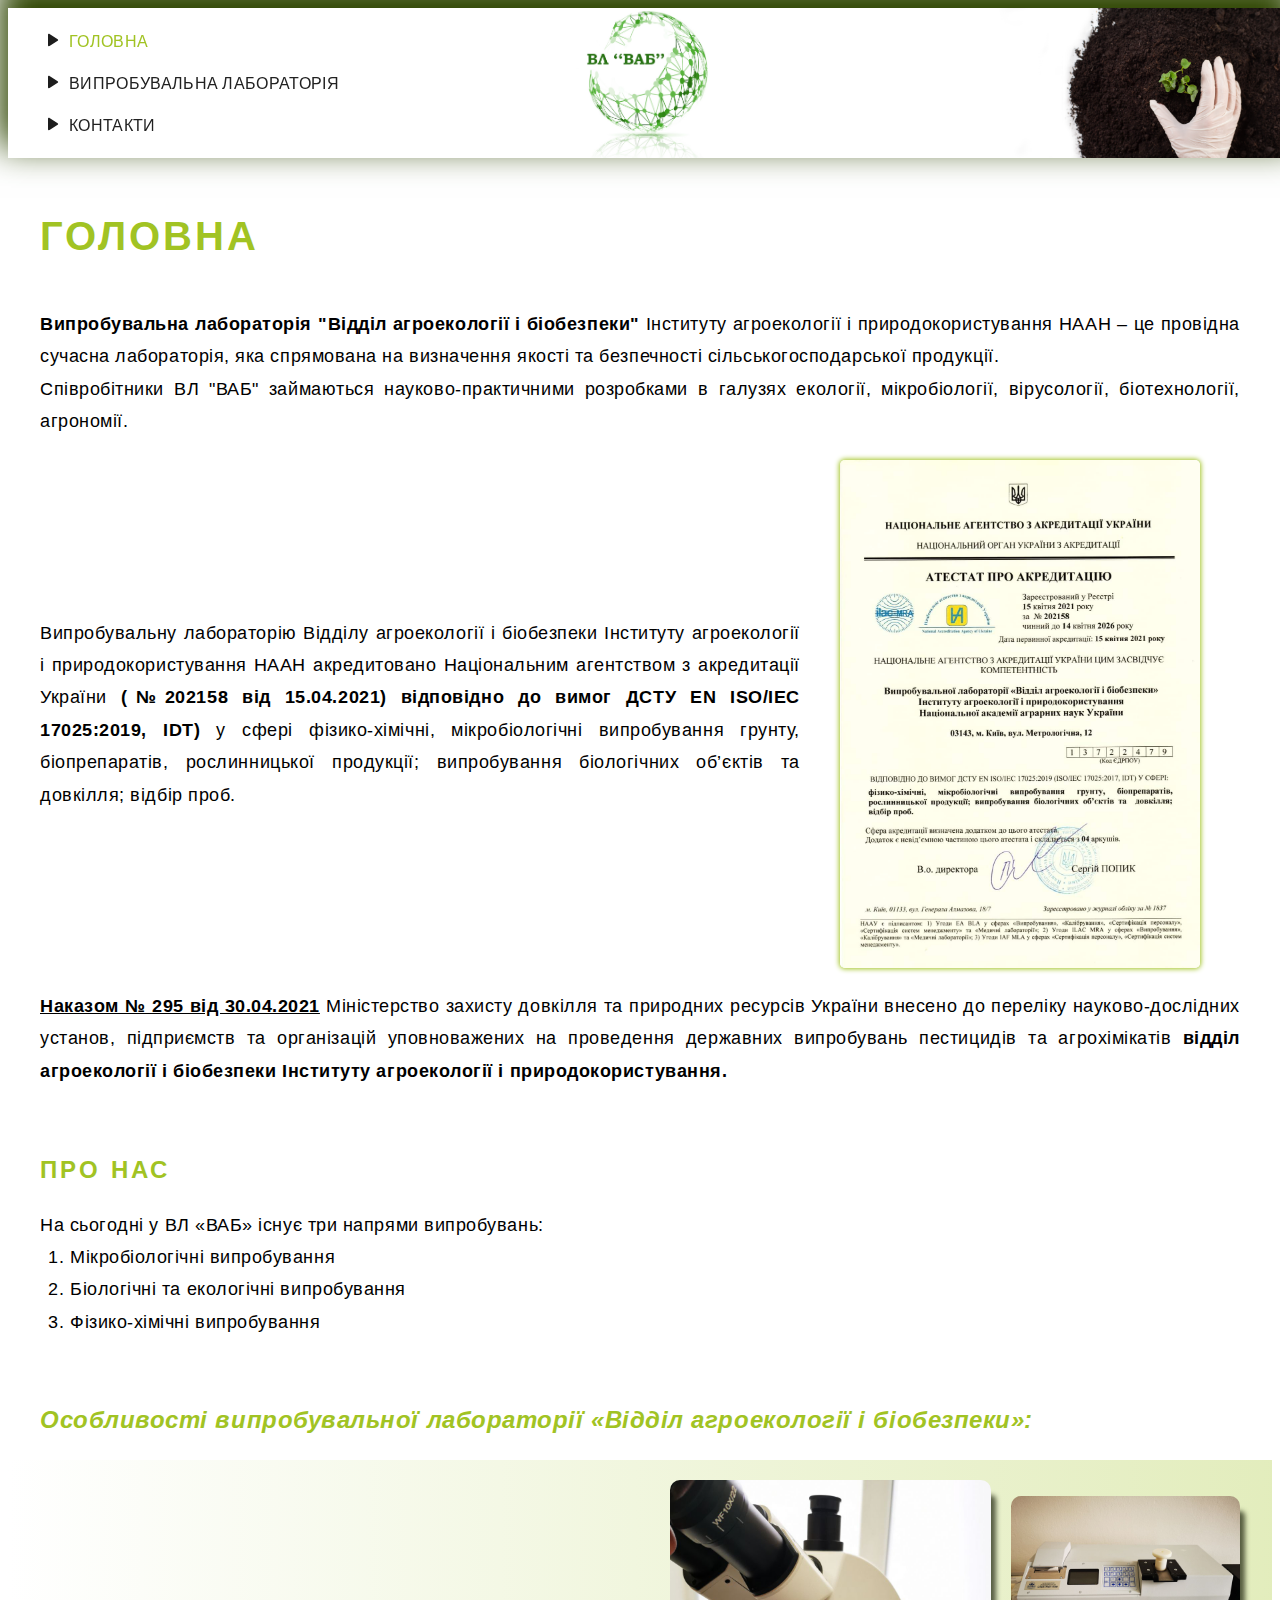
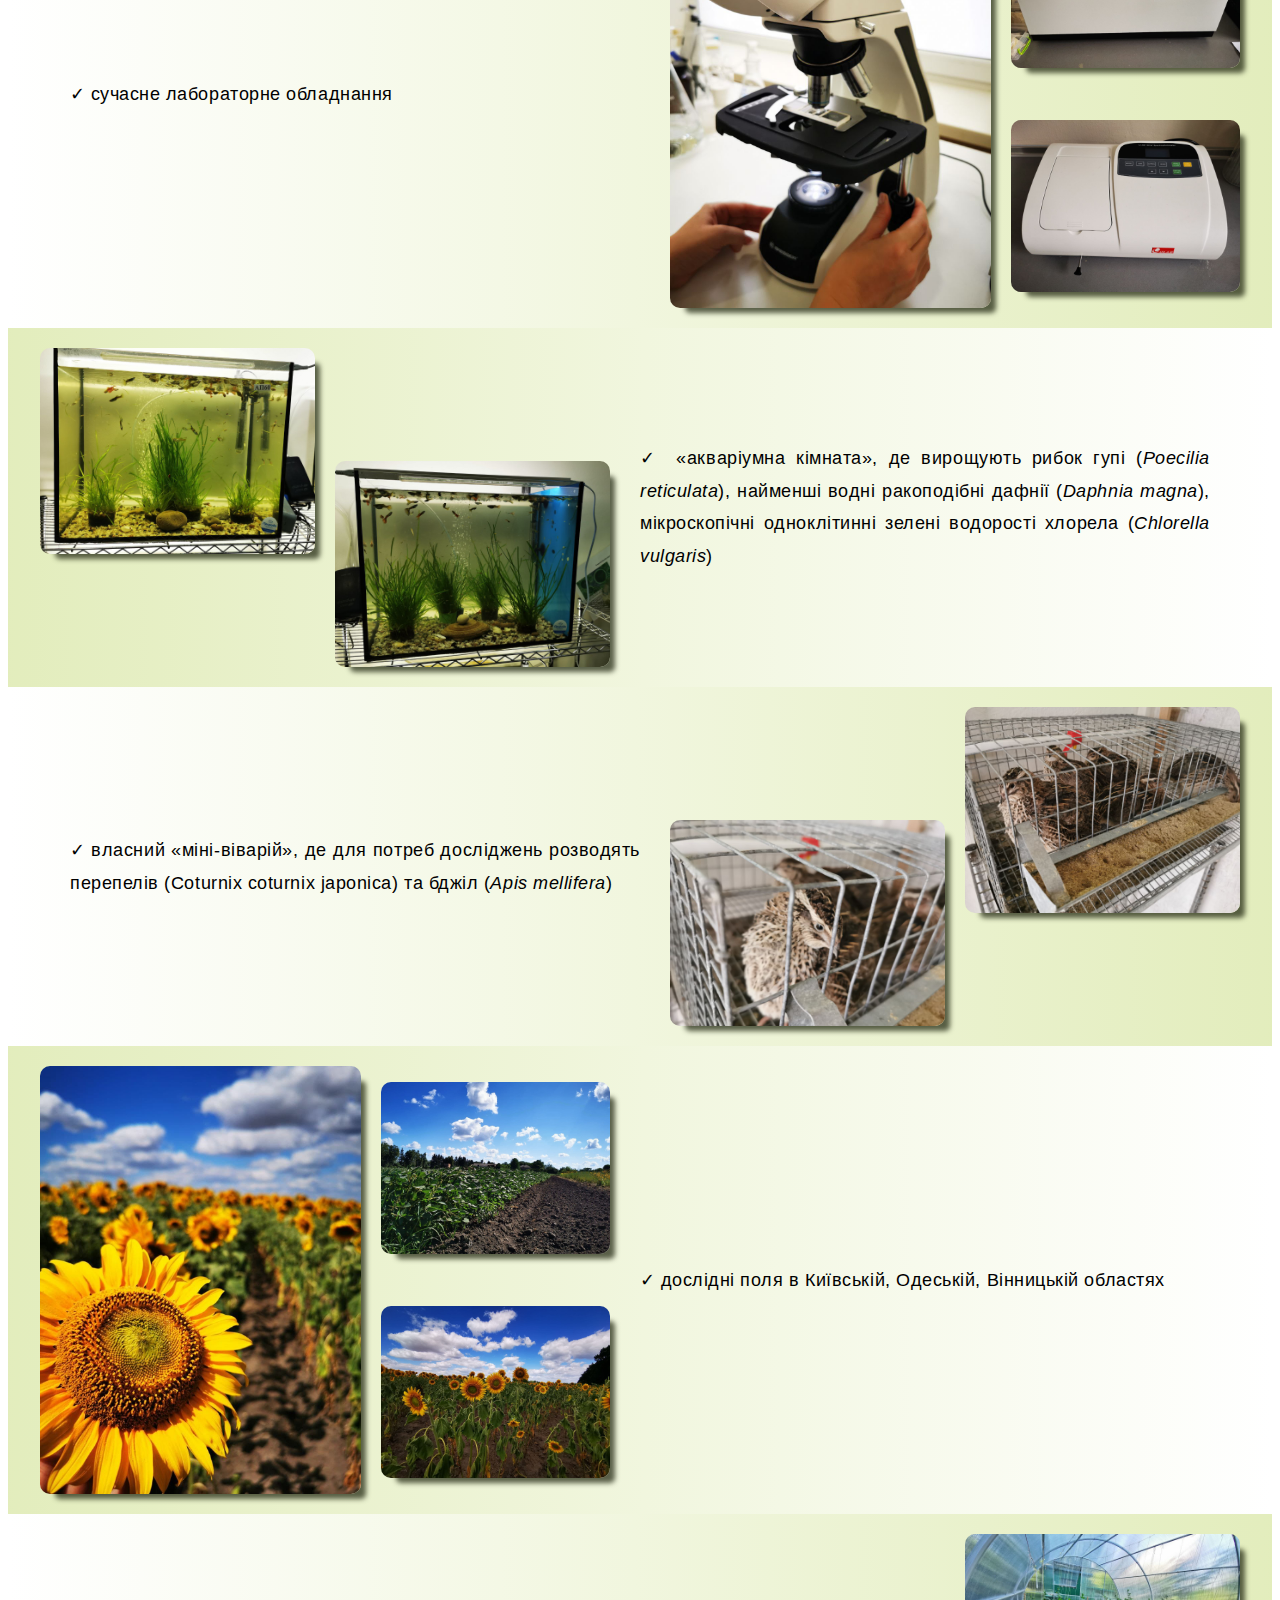
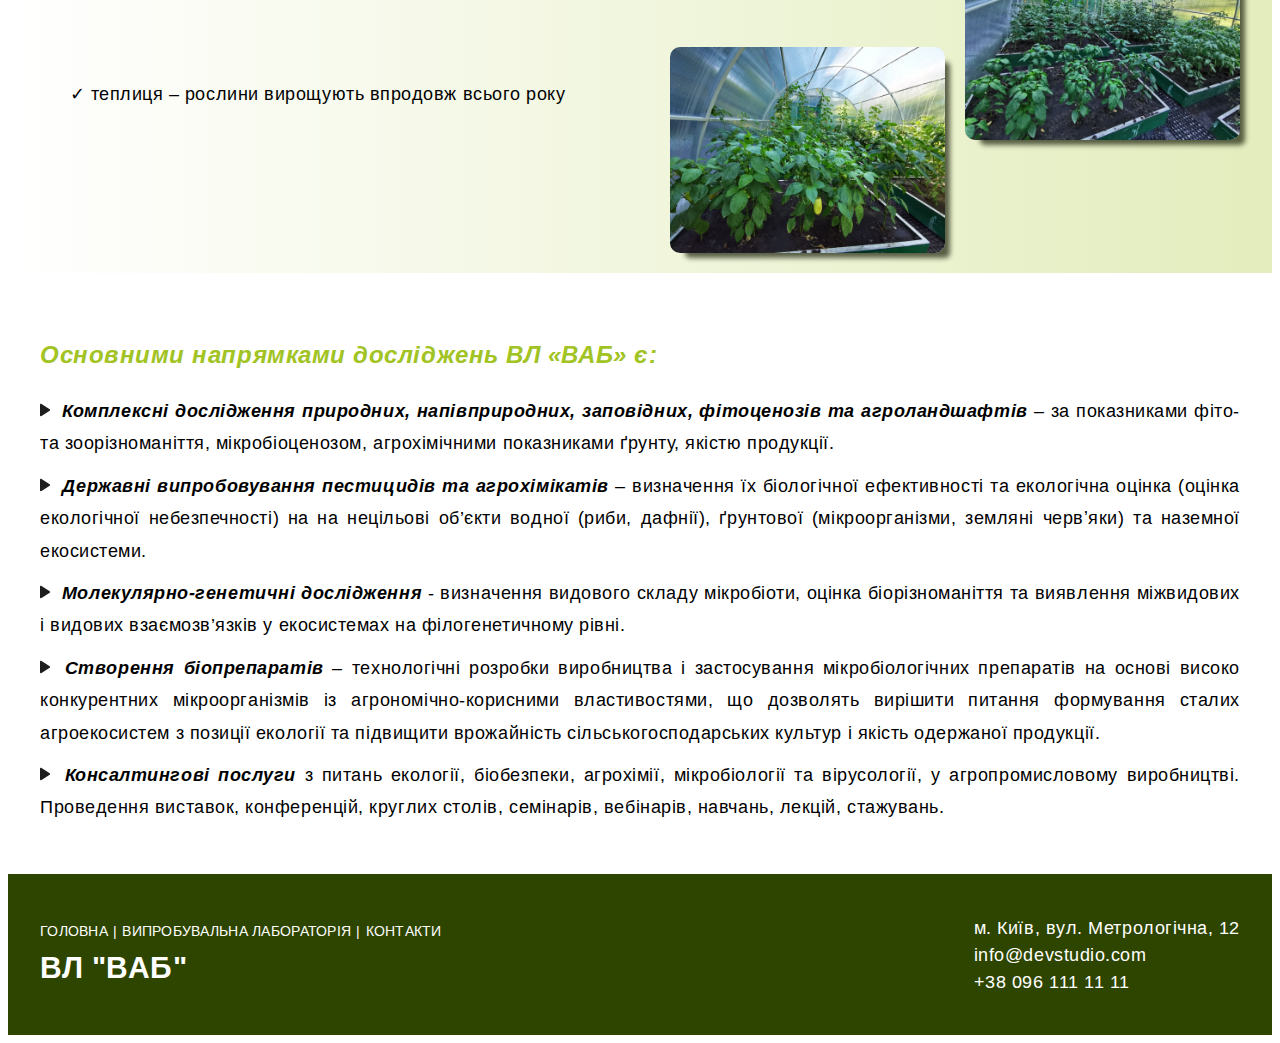
==== index.html @ c3509092 "fixed atestat" ====
<!DOCTYPE html>
<html lang="ua">
  <head>
    <meta charset="UTF-8" />
    <meta http-equiv="X-UA-Compatible" content="IE=edge" />
    <meta name="viewport" content="width=device-width, initial-scale=1.0" />
    <title>Відділ агроекології і біобезпеки</title>

    <link
      rel="stylesheet"
      href="https://cdnjs.cloudflare.com/ajax/libs/modern-normalize/1.0.0/modern-normalize.css"
      integrity="sha512-Zx6MlUMKSVJoQ+83OwhdILe8cSEsCzfqThJd7J/VA2UrK6Ctj85p+xzqfyuNXE5B1k25uUdmJ2OzItbBy9GHAQ=="
      crossorigin="anonymous"
    />
    <link rel="preconnect" href="https://fonts.gstatic.com" />
    <link
      href="https://fonts.googleapis.com/css2?family=Arimo:wght@400;700&display=swap"
      rel="stylesheet"
    />
    <link rel="stylesheet" href="./src/sass/main.css" />
  </head>

  <body>
    <header class="header header-bg-index">
      <button class="burger" type="button">
        <div class="burger__icon"></div>
      </button>
      <div class="mob-menu">
        <ul class="mob-menu__list">
          <li class="mob-menu__item">
            <a class="mob-menu__link mob-menu__link--active" href="./index.html"
              >Головна</a
            >
          </li>
          <li class="mob-menu__item">
            <a class="mob-menu__link" href="./src/lab.html"
              >Випробувальна лабораторія</a
            >
          </li>
          <li class="mob-menu__item">
            <a class="mob-menu__link" href="./src/contacts.html">Контакти</a>
          </li>
        </ul>
        <!-- <ul class="mob-menu__contacts">
            <li class="mob-menu__tel">
                <a href="tel:+380961111111">
                    +38 096 111 11 11
                </a>
            </li>
            <li class="mob-menu__mail">
                <a href="mailto:info@devstudio.com">
                    info@devstudio.com
                </a>
            </li>
        </ul> -->
      </div>
      <a class="logo" href="./index.html">
        <img
          src="./src/images/logo-9-2.jpg"
          alt="Відділ агроекології і біобезпеки"
        />
      </a>
      <nav>
        <ul class="menu">
          <li>
            <a class="menu__item menu__item--active" href="./index.html"
              >Головна</a
            >
          </li>
          <li>
            <a class="menu__item" href="./src/lab.html"
              >Випробувальна лабораторія</a
            >
          </li>
          <li>
            <a class="menu__item" href="./src/contacts.html">Контакти</a>
          </li>
        </ul>
      </nav>
    </header>

    <main>
      <section class="section">
        <div class="container">
          <h1 class="section__title">Головна</h1>
          <br />
          <br />
          <p class="about__text">
            <b>Випробувальна лабораторія "Відділ агроекології і біобезпеки"</b> Інституту агроекології і природокористування НААН – це провідна сучасна лабораторія, яка спрямована на визначення якості та безпечності сільськогосподарської продукції.
            <br />
            Співробітники ВЛ "ВАБ" займаються науково-практичними розробками в
            галузях екології, мікробіології, вірусології, біотехнології,
            агрономії.
          </p>
          <br />
          <div class="atestat__content">
            <p class="about__text">
              Випробувальну лабораторію Відділу агроекології і біобезпеки
              Інституту агроекології і природокористування НААН акредитовано
              Національним агентством з акредитації України
              <b
                >(№202158 від 15.04.2021) відповідно до вимог ДСТУ EN ISO/IEC
                17025:2019, IDT)</b
              >
              у сфері фізико-хімічні, мікробіологічні випробування грунту,
              біопрепаратів, рослинницької продукції; випробування біологічних
              об’єктів та довкілля; відбір проб.
            </p>
            <br />
            <img
              class="atestat lightbox__min-image"
              src="./src/images/atestat.jpg"
              alt="Атестат про акредитацію"
              data-source="./src/images/atestat.jpg"
            />
          </div>
          <div class="lightbox">
            <div class="lightbox__overlay"></div>

            <div class="lightbox__content">
              <img class="lightbox__image" src="" alt="" />
            </div>

            <button
              type="button"
              class="lightbox__button"
              data-action="close-lightbox"
            ></button>
          </div>
          <br />
          <p class="about__text">
            <a class="nakaz" href="https://mepr.gov.ua/files/docs/nakazy/2021/295%20%D0%BD.pdf" target="_blank"><b>Наказом № 295 від 30.04.2021</b></a> Міністерство захисту довкілля та
            природних ресурсів України внесено до переліку науково-дослідних
            установ, підприємств та організацій уповноважених на проведення
            державних випробувань пестицидів та агрохімікатів
            <b
              >відділ агроекології і біобезпеки Інституту агроекології і
              природокористування.</b
            >
          </p>
          <br />
          <br />
          <br />
          <h2 class="section__subtitle">Про нас</h2>
          <br />
          <ol class="about__text">
            На сьогодні у ВЛ «ВАБ» існує три напрями випробувань:
            <li class="about__text__item">Мікробіологічні випробування</li>
            <li class="about__text__item">
              Біологічні та екологічні випробування
            </li>
            <li class="about__text__item">Фізико-хімічні випробування</li>
          </ol>
          <br />
          <p class="about__text"></p>
        </div>

        <div class="container">
          <br />
          <br />
          <i class="what-we-have__title"
          >Особливості випробувальної лабораторії «Відділ агроекології і
          біобезпеки»:</i
          >
          <br />
          <br />
        </div>
        <ul class="what-we-have__list about__text">
          <li class="what-we-have__item">
            <div class="container">
              <p>сучасне лабораторне обладнання</p>
              <ul class="grid-gallery">
                <li class="grid-gallery__item vertical">
                  <img
                    class="grid-gallery__image"
                    src="./src/images/photos/modern_equipment/1.jpg"
                    alt="Сучасне обладнання"
                  />
                </li>
                <li class="grid-gallery__item gorizontal1">
                  <img
                    class="grid-gallery__image"
                    src="./src/images/photos/modern_equipment/2.jpg"
                    alt="Сучасне обладнання"
                  />
                </li>
                <li class="grid-gallery__item gorizontal2">
                  <img
                    class="grid-gallery__image"
                    src="./src/images/photos/modern_equipment/3.jpg"
                    alt="Сучасне обладнання"
                  />
                </li>
              </ul>
            </div>
          </li>
          <li class="what-we-have__item">
            <div class="container">
              <ul class="grid-gallery two-photos">
                <li class="grid-gallery__item gorizontal1">
                  <img
                    class="grid-gallery__image"
                    src="./src/images/photos/aquarium/1.jpg"
                    alt="Акваріум"
                  />
                </li>
                <li class="grid-gallery__item gorizontal2">
                  <img
                    class="grid-gallery__image"
                    src="./src/images/photos/aquarium/2.jpg"
                    alt="Акваріум"
                  />
                </li>
              </ul>
              <p>
                «акваріумна кімната», де вирощують рибок гупі
                (<i>Poecilia reticulata</i>), найменші водні ракоподібні дафнії
                (<i>Daphnia magna</i>), мікроскопічні одноклітинні зелені
                водорості хлорела (<i>Chlorella vulgaris</i>)
              </p>
            </div>
          </li>
          <li class="what-we-have__item">
            <div class="container">
              <p>власний «міні-віварій», де для потреб досліджень розводять перепелів (</i>Coturnix coturnix japonica</i>) та бджіл (<i>Apis mellifera</i>)</p>
              <ul class="grid-gallery two-photos--right">
                <li class="grid-gallery__item gorizontal1">
                  <img
                    class="grid-gallery__image"
                    src="./src/images/photos/vivarium/1.jpg"
                    alt="Віварій"
                  />
                </li>
                <li class="grid-gallery__item gorizontal2">
                  <img
                    class="grid-gallery__image"
                    src="./src/images/photos/vivarium/2.jpg"
                    alt="Віварій"
                  />
                </li>
              </ul>
            </div>
          </li>
          <li class="what-we-have__item">
            <div class="container">
              <ul class="grid-gallery">
                <li class="grid-gallery__item vertical">
                  <img
                    class="grid-gallery__image"
                    src="./src/images/photos/fields/3.jpg"
                    alt="Дослідні поля"
                  />
                </li>
                <li class="grid-gallery__item gorizontal1">
                  <img
                    class="grid-gallery__image"
                    src="./src/images/photos/fields/1.jpg"
                    alt="Дослідні поля"
                  />
                </li>
                <li class="grid-gallery__item gorizontal2">
                  <img
                    class="grid-gallery__image"
                    src="./src/images/photos/fields/2.jpg"
                    alt="Дослідні поля"
                  />
                </li>
              </ul>
              <p>дослідні поля в Київській, Одеській, Вінницькій областях</p>
            </div>
          </li>
          <li class="what-we-have__item">
            <div class="container">
              <p>теплиця – рослини вирощують впродовж всього року</p>
              <ul class="grid-gallery two-photos--right">
                <li class="grid-gallery__item gorizontal1">
                  <img
                    class="grid-gallery__image"
                    src="./src/images/photos/greenhouse/1.jpg"
                    alt="Теплиця"
                  />
                </li>
                <li class="grid-gallery__item gorizontal2">
                  <img
                    class="grid-gallery__image"
                    src="./src/images/photos/greenhouse/2.jpg"
                    alt="Теплиця"
                  />
                </li>
              </ul>
            </div>
          </li>
        </ul>
        <!-- </p> -->
        <br />
        <div class="container">
          <br />
          <br />
          <i class="what-we-have__title">Основними напрямками досліджень ВЛ «ВАБ» є:</i>
          <br />
          <br />
          <ul class="about__text">
            <li class="research__item">
              <b
                ><i
                  >Комплексні дослідження природних, напівприродних, заповідних,
                  фітоценозів та агроландшафтів</i
                ></b
              >
              – за показниками фіто- та зоорізноманіття, мікробіоценозом,
              агрохімічними показниками ґрунту, якістю продукції.
            </li>
            <li class="research__item">
              <b><i>Державні випробовування пестицидів та агрохімікатів</i></b>
              – визначення їх біологічної ефективності та екологічна оцінка
              (оцінка екологічної небезпечності) на на нецільові об’єкти водної
              (риби, дафнії), ґрунтової (мікроорганізми, земляні червʼяки) та
              наземної екосистеми.
            </li>
            <li class="research__item">
              <b><i>Молекулярно-генетичні дослідження</i></b> - визначення
              видового складу мікробіоти, оцінка біорізноманіття та виявлення
              міжвидових і видових взаємозв’язків у екосистемах на
              філогенетичному рівні.
            </li>
            <li class="research__item">
              <b><i>Створення біопрепаратів</i></b> – технологічні розробки
              виробництва і застосування мікробіологічних препаратів на основі
              високо конкурентних мікроорганізмів із агрономічно-корисними
              властивостями, що дозволять вирішити питання формування сталих
              агроекосистем з позиції екології та підвищити врожайність
              сільськогосподарських культур і якість одержаної продукції.
            </li>
            <li class="research__item">
              <b><i>Консалтингові послуги</i></b> з питань екології, біобезпеки,
              агрохімії, мікробіології та вірусології, у агропромисловому
              виробництві. Проведення виставок, конференцій, круглих столів,
              семінарів, вебінарів, навчань, лекцій, стажувань.
            </li>
          </ul>
        </div>
        <!-- </div> -->
      </section>
    </main>

    <footer class="footer">
      <div class="container">
        <div>
          <ul class="footer__menu">
            <li class="footer__menu__item">
              <a href="./index.html">Головна</a>
            </li>
            <li class="footer__menu__item">|</li>
            <li class="footer__menu__item">
              <a href="./src/lab.html">Випробувальна лабораторія</a>
            </li>
            <li class="footer__menu__item">|</li>
            <li class="footer__menu__item">
              <a href="./src/contacts.html">Контакти</a>
            </li>
          </ul>
          <!-- <a class="logo" href="./index.html">
            <img src="№" alt="Відділ агроекології і біобезпеки" />
          </a> -->
          <p class="footer__text">ВЛ "ВАБ"</p>
        </div>
        <address class="footer__contacts">
          <ul>
            <li>
              <p class="footer__contacts__address">
                м. Київ, вул. Метрологічна, 12
              </p>
            </li>
            <li>
              <a class="footer__contacts__link" href="mailto:info@devstudio.com"
                >info@devstudio.com</a
              >
            </li>
            <li>
              <a class="footer__contacts__link" href="tel:+380961111111"
                >+38 096 111 11 11</a
              >
            </li>
          </ul>
        </address>
      </div>
    </footer>

    <script src="./src/js/header-animation.js" type="module"></script>
    <script src="./src/js/atestat.js" type="module"></script>
    <script src="./src/js/mob-menu.js" type="module"></script>
  </body>
</html>
---- src/sass/main.css ----
@charset "UTF-8";
:root {
  --main-color: #212121;
  --light-green-color: #a1c323;
  --medium-green-color: #466900;
  --dark-green-color: #2e4500;
  --animation: 250ms cubic-bezier(0.4, 0, 0.2, 1);
}

html {
  scroll-behavior: smooth;
}

body {
  font-family: "Arimo", sans-serif;
  font-size: 14px;
  letter-spacing: 0.03em;
}

@media screen and (min-width: 768px) {
  body {
    font-size: 18px;
  }
}

a {
  text-decoration: none;
  /* убираем подчеркивание ссылок */
  color: currentColor;
}

ul {
  list-style-type: none;
  /* убираем маркеры */
}

ul,
ol {
  margin: 0;
  padding: 0;
}

h1,
h2,
h3,
h4,
h5,
h6,
p {
  margin: 0;
}

img {
  display: block;
  max-width: 100%;
  height: auto;
  -o-object-fit: contain;
     object-fit: contain;
}

.container {
  margin: 0 auto;
  padding-left: 15px;
  padding-right: 15px;
  max-width: 480px;
}

@media screen and (min-width: 768px) {
  .container {
    max-width: 768px;
  }
  .footer .container {
    display: -webkit-box;
    display: -ms-flexbox;
    display: flex;
  }
}

@media screen and (min-width: 1280px) {
  .container {
    max-width: 1200px;
  }
}

.section {
  padding-top: 110px;
  padding-bottom: 40px;
}

.section__title {
  font-size: 30px;
  font-weight: 700;
  line-height: 1.4;
  letter-spacing: 3px;
  text-transform: uppercase;
  color: var(--light-green-color);
}

.section__subtitle {
  font-size: 24px;
  font-weight: 700;
  line-height: 1.4;
  letter-spacing: 3px;
  text-transform: uppercase;
  color: var(--light-green-color);
}

@media screen and (min-width: 768px) {
  .section {
    padding-top: 200px;
  }
  .section__title {
    font-size: 40px;
  }
}

.lightbox__min-image:hover {
  -webkit-transform: scale(1.03);
          transform: scale(1.03);
}

.lightbox__min-image {
  -o-object-fit: cover;
     object-fit: cover;
  -webkit-transition: -webkit-transform var(--animation);
  transition: -webkit-transform var(--animation);
  transition: transform var(--animation);
  transition: transform var(--animation), -webkit-transform var(--animation);
}

/* Lightbox */
.lightbox {
  display: -webkit-box;
  display: -ms-flexbox;
  display: flex;
  -webkit-box-align: center;
      -ms-flex-align: center;
          align-items: center;
  -webkit-box-pack: center;
      -ms-flex-pack: center;
          justify-content: center;
  position: fixed;
  z-index: 3;
  top: 0;
  left: 0;
  width: 100%;
  height: 100vh;
  opacity: 0;
  pointer-events: none;
  -webkit-transition: opacity var(--animation-duration) var(--timing-function);
  transition: opacity var(--animation-duration) var(--timing-function);
}

.lightbox.is-open {
  opacity: 1;
  pointer-events: initial;
}

.lightbox__overlay {
  position: absolute;
  top: 0;
  left: 0;
  width: 100vw;
  height: 100vh;
  background-color: rgba(0, 0, 0, 0.8);
}

.lightbox__content {
  -webkit-transform: scale(0.95);
          transform: scale(0.95);
  -webkit-transition: -webkit-transform var(--animation-duration) var(--timing-function);
  transition: -webkit-transform var(--animation-duration) var(--timing-function);
  transition: transform var(--animation-duration) var(--timing-function);
  transition: transform var(--animation-duration) var(--timing-function), -webkit-transform var(--animation-duration) var(--timing-function);
}

.lightbox.is-open .lightbox__content {
  -webkit-transform: scale(1);
          transform: scale(1);
}

.lightbox__image {
  display: block;
  width: auto;
  height: auto;
  max-height: 100vh;
  max-width: 100vw;
}

.lightbox__button {
  position: absolute;
  top: 8px;
  right: 8px;
  display: -webkit-box;
  display: -ms-flexbox;
  display: flex;
  -webkit-box-align: center;
      -ms-flex-align: center;
          align-items: center;
  -webkit-box-pack: center;
      -ms-flex-pack: center;
          justify-content: center;
  width: 48px;
  height: 48px;
  padding: 0;
  margin: 0;
  border: none;
  border-radius: 50%;
  background-color: transparent;
  color: #fff;
  cursor: pointer;
  -webkit-transition: background-color var(--animation-duration) var(--timing-function);
  transition: background-color var(--animation-duration) var(--timing-function);
  outline: none;
  background-image: url("../images/icon-close.svg");
  background-position: center;
  background-size: 60%;
  background-repeat: no-repeat;
}

.lightbox__button:hover,
.lightbox__button:focus {
  background-color: rgba(0, 0, 0, 0.5);
}

.gallery {
  display: -ms-grid;
  display: grid;
  width: 100%;
  -ms-grid-columns: (minmax(30%, 1fr))[auto-fill];
      grid-template-columns: repeat(auto-fill, minmax(30%, 1fr));
  grid-auto-rows: 47%;
  grid-gap: 12px;
  margin-top: 30px;
}

.gallery__item {
  position: relative;
  -webkit-box-shadow: 0px 1px 3px 0px rgba(0, 0, 0, 0.2), 0px 1px 1px 0px rgba(0, 0, 0, 0.14), 0px 2px 1px -1px rgba(0, 0, 0, 0.12);
          box-shadow: 0px 1px 3px 0px rgba(0, 0, 0, 0.2), 0px 1px 1px 0px rgba(0, 0, 0, 0.14), 0px 2px 1px -1px rgba(0, 0, 0, 0.12);
}

.gallery__image {
  height: 100%;
  width: 100%;
  -o-object-fit: cover;
     object-fit: cover;
}

.grid-gallery {
  width: 50%;
  display: -ms-grid;
  display: grid;
  gap: 20px;
  -webkit-box-align: center;
      -ms-flex-align: center;
          align-items: center;
  -ms-grid-columns: 1.4fr 1fr;
      grid-template-columns: 1.4fr 1fr;
  -ms-grid-rows: 1fr 1fr;
      grid-template-rows: 1fr 1fr;
      grid-template-areas: "vertical gorizontal1" "vertical gorizontal2";
}

.grid-gallery.two-photos {
  -ms-grid-columns: 1fr 1fr 1fr 1fr;
      grid-template-columns: 1fr 1fr 1fr 1fr;
  -ms-grid-rows: 1fr 1fr 1fr;
      grid-template-rows: 1fr 1fr 1fr;
      grid-template-areas: "gorizontal1 gorizontal1 . ." "gorizontal1 gorizontal1 gorizontal2 gorizontal2" ". . gorizontal2 gorizontal2";
}

.grid-gallery.two-photos--right {
  -ms-grid-columns: 1fr 1fr 1fr 1fr;
      grid-template-columns: 1fr 1fr 1fr 1fr;
  -ms-grid-rows: 1fr 1fr 1fr;
      grid-template-rows: 1fr 1fr 1fr;
      grid-template-areas: ". . gorizontal1 gorizontal1" "gorizontal2 gorizontal2 gorizontal1 gorizontal1" "gorizontal2 gorizontal2 . .";
}

.grid-gallery__image,
.grid-gallery__item {
  border-radius: 10px;
}

.grid-gallery__item:hover {
  -webkit-transform: scale(1.5);
          transform: scale(1.5);
}

.vertical {
  -ms-grid-row: 1;
  -ms-grid-row-span: 2;
  -ms-grid-column: 1;
  grid-area: vertical;
}

.gorizontal1 {
  -ms-grid-row: 1;
  -ms-grid-row-span: 2;
  -ms-grid-column: 3;
  -ms-grid-column-span: 2;
  grid-area: gorizontal1;
}

.gorizontal2 {
  -ms-grid-row: 2;
  -ms-grid-row-span: 2;
  -ms-grid-column: 1;
  -ms-grid-column-span: 2;
  grid-area: gorizontal2;
}

.grid-gallery__item {
  margin: 0;
  -webkit-box-shadow: 10px 10px 5px -5px rgba(26, 31, 10, 0.7);
          box-shadow: 10px 10px 5px -5px rgba(26, 31, 10, 0.7);
  cursor: pointer;
  -webkit-transition: -webkit-transform var(--animation);
  transition: -webkit-transform var(--animation);
  transition: transform var(--animation);
  transition: transform var(--animation), -webkit-transform var(--animation);
}

.header {
  height: 60px;
  background-color: rgba(255, 255, 255, 0.98);
  -webkit-box-shadow: 0px -20px 34px 9px #2e4500;
          box-shadow: 0px -20px 34px 9px #2e4500;
  position: fixed;
  z-index: 3;
  width: 100%;
  display: -webkit-box;
  display: -ms-flexbox;
  display: flex;
  -webkit-box-align: center;
      -ms-flex-align: center;
          align-items: center;
  overflow: hidden;
}

@media screen and (min-width: 768px) {
  .header {
    height: 150px;
    background-size: contain;
    background-repeat: no-repeat;
    background-position: right;
    -webkit-transform: translateY(0);
            transform: translateY(0);
    -webkit-transition: -webkit-transform 400ms cubic-bezier(0.4, 0, 0.2, 1);
    transition: -webkit-transform 400ms cubic-bezier(0.4, 0, 0.2, 1);
    transition: transform 400ms cubic-bezier(0.4, 0, 0.2, 1);
    transition: transform 400ms cubic-bezier(0.4, 0, 0.2, 1), -webkit-transform 400ms cubic-bezier(0.4, 0, 0.2, 1);
  }
  .header-bg-index {
    background-image: url("../images/Depositphotos_365887680_xl-2015.jpg");
  }
  .header-bg-lab {
    background-image: url("../images/test-2.jpg");
  }
  .header-bg-contacts {
    background-image: url("../images/test-4.jpg");
  }
  .header-is-scrolled {
    -webkit-transform: translateY(-100%);
            transform: translateY(-100%);
  }
}

nav {
  display: none;
}

@media screen and (min-width: 768px) {
  nav {
    display: block;
    width: 330px;
    height: 100%;
    margin-left: 40px;
  }
  .menu {
    display: -webkit-box;
    display: -ms-flexbox;
    display: flex;
    -webkit-box-orient: vertical;
    -webkit-box-direction: normal;
        -ms-flex-direction: column;
            flex-direction: column;
    -webkit-box-pack: space-evenly;
        -ms-flex-pack: space-evenly;
            justify-content: space-evenly;
    font-size: 16px;
    line-height: 1.14;
    letter-spacing: 0.02em;
    text-transform: uppercase;
    height: 100%;
    -webkit-transition: all var(--animation);
    transition: all var(--animation);
  }
  .menu-is-scrolled {
    font-size: 14px;
  }
  .menu-is-scrolled .menu__item {
    padding-top: 5px;
    padding-bottom: 5px;
  }
  .menu__item {
    color: var(--main-color);
    padding-top: 12px;
    padding-bottom: 12px;
    position: relative;
    -webkit-transition: color var(--animation);
    transition: color var(--animation);
  }
  .menu__item:hover, .menu__item:focus {
    color: var(--light-green-color);
  }
  .menu__item::before {
    content: url(./../images/arrow-right.svg);
    margin: 0 10px 0 0;
    -webkit-transition: all var(--animation);
    transition: all var(--animation);
  }
  .menu__item:hover::before, .menu__item:focus::before {
    margin: 0 5px 0 5px;
    content: url(./../images/arrow-right-2.svg);
  }
  .menu__item--active {
    color: var(--light-green-color);
  }
}

@-webkit-keyframes bounce {
  0%,
  20%,
  50%,
  80%,
  100% {
    -webkit-transform: scale(1);
            transform: scale(1);
  }
  40% {
    -webkit-transform: scale(1.2);
            transform: scale(1.2);
  }
  60% {
    -webkit-transform: scale(1.1);
            transform: scale(1.1);
  }
}

@keyframes bounce {
  0%,
  20%,
  50%,
  80%,
  100% {
    -webkit-transform: scale(1);
            transform: scale(1);
  }
  40% {
    -webkit-transform: scale(1.2);
            transform: scale(1.2);
  }
  60% {
    -webkit-transform: scale(1.1);
            transform: scale(1.1);
  }
}

@-webkit-keyframes blick {
  0% {
    -webkit-transform: translateX(-4em) skewX(-45deg);
            transform: translateX(-4em) skewX(-45deg);
  }
  20%,
  100% {
    -webkit-transform: translateX(16em) skewX(-45deg);
            transform: translateX(16em) skewX(-45deg);
  }
}

@keyframes blick {
  0% {
    -webkit-transform: translateX(-4em) skewX(-45deg);
            transform: translateX(-4em) skewX(-45deg);
  }
  20%,
  100% {
    -webkit-transform: translateX(16em) skewX(-45deg);
            transform: translateX(16em) skewX(-45deg);
  }
}

.logo {
  height: 58px;
  width: 150px;
  position: fixed;
  top: 2px;
  right: 0;
  z-index: 2;
  overflow: hidden;
  -webkit-transition: all var(--animation);
  transition: all var(--animation);
}

.logo::before {
  content: "";
  position: absolute;
  width: 1.5em;
  height: 100%;
  background-color: rgba(255, 255, 255, 0.6);
  -webkit-transform: translateX(-4em) skewX(-45deg);
          transform: translateX(-4em) skewX(-45deg);
  -webkit-animation: blick 5s infinite;
          animation: blick 5s infinite;
}

.mob-menu.is-open + .logo {
  height: 150px;
}

.mob-menu.is-open + .logo::after {
  content: -webkit-gradient(linear, left bottom, left top, from(white), to(transparent));
  content: linear-gradient(to top, white, transparent);
  position: absolute;
  width: 100%;
  height: 70%;
  bottom: -43%;
  left: 0;
}

@media screen and (min-width: 768px) {
  .logo {
    display: -webkit-box;
    display: -ms-flexbox;
    display: flex;
    width: 150px;
    height: 100%;
    margin-right: calc(50% - 75px);
    -webkit-transform: scale(1);
            transform: scale(1);
    -webkit-transition: all 400ms cubic-bezier(0.4, 0, 0.2, 1);
    transition: all 400ms cubic-bezier(0.4, 0, 0.2, 1);
  }
  .logo-is-scrolled {
    width: 100px;
    padding-top: 10px;
    margin-right: calc(50% - 50px);
  }
  .logo:hover, .logo:focus {
    -webkit-animation: bounce 1s;
            animation: bounce 1s;
  }
}

.burger {
  position: relative;
  display: -webkit-box;
  display: -ms-flexbox;
  display: flex;
  -webkit-box-pack: center;
      -ms-flex-pack: center;
          justify-content: center;
  -webkit-box-align: center;
      -ms-flex-align: center;
          align-items: center;
  margin-right: auto;
  margin-left: 5px;
  border: none;
  background-color: transparent;
  width: 60px;
  height: 60px;
  cursor: pointer;
}

.burger__icon {
  display: -webkit-box;
  display: -ms-flexbox;
  display: flex;
  background-color: var(--light-green-color);
  width: 30px;
  height: 3px;
  border-radius: 4px;
  -webkit-transition: all var(--animation);
  transition: all var(--animation);
}

.burger__icon::before,
.burger__icon::after {
  content: "";
  position: absolute;
  z-index: 5;
  background-color: var(--light-green-color);
  width: 30px;
  height: 3px;
  border-radius: 4px;
  -webkit-transition: all var(--animation);
  transition: all var(--animation);
}

.burger__icon::before {
  -webkit-transform: translateY(-10px);
          transform: translateY(-10px);
}

.burger__icon::after {
  -webkit-transform: translateY(10px);
          transform: translateY(10px);
}

.burger.is-open .burger__icon {
  background-color: transparent;
}

.burger.is-open .burger__icon::before {
  -webkit-transform: rotate(45deg);
          transform: rotate(45deg);
}

.burger.is-open .burger__icon::after {
  -webkit-transform: rotate(-45deg);
          transform: rotate(-45deg);
}

@media screen and (min-width: 768px) {
  .burger {
    display: none;
  }
}

.mob-menu {
  font-size: 26px;
  line-height: 1.14;
  letter-spacing: 0.02em;
  text-transform: uppercase;
  display: -webkit-box;
  display: -ms-flexbox;
  display: flex;
  -webkit-box-orient: vertical;
  -webkit-box-direction: normal;
      -ms-flex-direction: column;
          flex-direction: column;
  position: fixed;
  top: 59px;
  left: 0;
  z-index: 2;
  width: 100vw;
  height: 0;
  padding: 0 40px;
  background-color: #fff;
  opacity: 0;
  pointer-events: none;
  -webkit-transition: all var(--animation);
  transition: all var(--animation);
}

.mob-menu.is-open {
  opacity: 1;
  height: calc(100vh - 59px);
  pointer-events: initial;
}

.mob-menu__list {
  margin-top: 120px;
}

.mob-menu__item:not(:last-child) {
  margin-bottom: 40px;
}

.mob-menu__link--active {
  color: var(--light-green-color);
}

.mob-menu__tel {
  font-size: 30px;
  color: var(--medium-green-color);
  margin-bottom: 32px;
}

.mob-menu__mail {
  font-size: 30px;
  color: var(--medium-green-color);
  text-transform: none;
}

.nakaz {
  text-decoration: underline;
}

.what-we-have__title {
  font-size: 24px;
  font-weight: 700;
  line-height: 1.4;
  color: var(--light-green-color);
}

.what-we-have__item:nth-child(odd) {
  background: -webkit-gradient(linear, left top, right top, from(#fff), to(rgba(161, 195, 35, 0.3)));
  background: linear-gradient(to right, #fff, rgba(161, 195, 35, 0.3));
}

.what-we-have__item:nth-child(even) {
  background: -webkit-gradient(linear, right top, left top, from(#fff), to(rgba(161, 195, 35, 0.3)));
  background: linear-gradient(to left, #fff, rgba(161, 195, 35, 0.3));
}

.what-we-have__item {
  padding: 20px 0;
  display: -webkit-box;
  display: -ms-flexbox;
  display: flex;
}

.what-we-have__item p {
  margin: 0 30px;
  width: 50%;
}

.what-we-have__item .container {
  display: -webkit-box;
  display: -ms-flexbox;
  display: flex;
  -webkit-box-align: center;
      -ms-flex-align: center;
          align-items: center;
}

.what-we-have__item p::before {
  content: "\2713";
  margin-right: 5px;
}

.research__item {
  margin-bottom: 10px;
}

.research__item::before {
  content: url(../images/arrow-right.svg);
  margin-right: 5px;
}

.about__text {
  line-height: 1.8;
  text-align: justify;
}

.about__text__item {
  margin-left: 30px;
}

@media screen and (min-width: 768px) {
  .atestat__content {
    display: -webkit-box;
    display: -ms-flexbox;
    display: flex;
    -webkit-box-align: center;
        -ms-flex-align: center;
            align-items: center;
  }
}

.atestat {
  -webkit-box-shadow: 0px 0px 5px 1px var(--light-green-color);
          box-shadow: 0px 0px 5px 1px var(--light-green-color);
  border-radius: 5px;
  cursor: -webkit-zoom-in;
  cursor: zoom-in;
  -webkit-transition: -webkit-transform var(--animation);
  transition: -webkit-transform var(--animation);
  transition: transform var(--animation);
  transition: transform var(--animation), -webkit-transform var(--animation);
}

.atestat-clicked {
  -webkit-transform: scale(2);
          transform: scale(2);
  cursor: -webkit-zoom-out;
  cursor: zoom-out;
}

@media screen and (min-width: 768px) {
  .atestat {
    width: 60%;
    margin: 0 40px;
  }
}

@media screen and (min-width: 1280px) {
  .atestat {
    width: 30%;
  }
}

.accreditation {
  margin-top: 30px;
  margin-left: 50px;
  font-size: 18px;
  line-height: 1.5;
}

.accreditation__text {
  font-weight: 700;
}

.accreditation__item {
  margin-left: 20px;
  text-decoration: underline;
}

.substance {
  padding-top: 60px;
}

.substance__text {
  color: #fff;
  line-height: 3;
  width: 100%;
  background: -webkit-gradient(linear, left top, right top, from(#466900), to(#fff));
  background: linear-gradient(to right, #466900, #fff);
  border-radius: 5px;
}

.substance__text::before {
  content: "❯";
  color: #fff;
  margin: 0 20px;
}

.substance__list {
  margin-top: 20px;
  margin-left: 20px;
  font-size: 18px;
  font-size: 12px;
  line-height: 1.5;
}

@media screen and (min-width: 768px) {
  .substance__list {
    font-size: 18px;
  }
}

.substance__item {
  position: relative;
  padding: 5px 10px;
  display: -webkit-box;
  display: -ms-flexbox;
  display: flex;
  -webkit-box-align: center;
      -ms-flex-align: center;
          align-items: center;
  margin-top: 4px;
}

.substance__item:hover, .substance__item:focus {
  background-color: rgba(161, 195, 35, 0.5);
  border-radius: 5px;
}

.substance__item p {
  max-width: 50%;
}

.substance__item::after {
  content: url(../images/arrow-down.svg);
  display: -webkit-box;
  display: -ms-flexbox;
  display: flex;
  width: 12px;
  height: 12px;
  cursor: pointer;
  padding-left: 12px;
  padding-right: 30px;
  -webkit-box-align: center;
      -ms-flex-align: center;
          align-items: center;
  -webkit-transition: all var(--animation);
  transition: all var(--animation);
}

.substance__item.is-open {
  background-color: rgba(161, 195, 35, 0.5);
  border-radius: 5px 5px 0 0;
}

.substance__item__desc {
  display: none;
  padding: 5px 0 5px 0;
  background: -webkit-gradient(linear, right top, left top, from(#fff), to(rgba(161, 195, 35, 0.3)));
  background: linear-gradient(to left, #fff, rgba(161, 195, 35, 0.3));
  border-radius: 0 0 5px 5px;
}

.substance__item__desc p {
  padding: 0 10px 0 20px;
  width: 60%;
}

.substance__item.is-open + .substance__item__desc {
  display: -webkit-box;
  display: -ms-flexbox;
  display: flex;
}

.substance__item.is-open::after {
  -webkit-transform: rotateX(180deg);
          transform: rotateX(180deg);
}

.substance__sub-item {
  max-width: 40%;
  display: block;
  padding: 5px 0 5px 20px;
  border-left: 2px solid var(--light-green-color);
}

.accreditation-logo {
  display: -webkit-box;
  display: -ms-flexbox;
  display: flex;
  margin-bottom: 10px;
}

.accreditation-logo img {
  margin-right: 10px;
  border-radius: 9px;
}

.contacts__wrapper {
  display: -webkit-box;
  display: -ms-flexbox;
  display: flex;
}

.contacts__list {
  margin: 20px auto;
  line-height: 2.5;
}

.contacts__item {
  color: var(--dark-green-color);
}

.team {
  max-width: 500px;
  margin: 0 auto;
}

.team__item {
  display: -webkit-box;
  display: -ms-flexbox;
  display: flex;
  -webkit-box-shadow: 0px 0px 5px 1px var(--light-green-color);
          box-shadow: 0px 0px 5px 1px var(--light-green-color);
  border-radius: 5px;
  margin-bottom: 40px;
  -webkit-transition: -webkit-box-shadow var(--animation);
  transition: -webkit-box-shadow var(--animation);
  transition: box-shadow var(--animation);
  transition: box-shadow var(--animation), -webkit-box-shadow var(--animation);
}

.team__item:hover, .team__item:focus {
  -webkit-box-shadow: 0px 0px 10px 3px var(--light-green-color);
          box-shadow: 0px 0px 10px 3px var(--light-green-color);
}

.team__item img {
  border-radius: 5px;
}

.team__text {
  padding: 10px;
  margin: 0 auto;
  display: -webkit-box;
  display: -ms-flexbox;
  display: flex;
  -webkit-box-orient: vertical;
  -webkit-box-direction: normal;
      -ms-flex-direction: column;
          flex-direction: column;
  -ms-flex-pack: distribute;
      justify-content: space-around;
  text-align: center;
}

.team__place {
  color: var(--medium-green-color);
  font-weight: 700;
}

.team__name {
  font-weight: 700;
}

.map {
  width: 100%;
  height: 90vh;
}

.footer {
  padding-top: 40px;
  padding-bottom: 40px;
  background-color: #2e4500;
  color: #fff;
}

.footer__menu {
  display: -webkit-box;
  display: -ms-flexbox;
  display: flex;
  font-size: 14px;
  line-height: 1.14;
  letter-spacing: 0.02em;
  text-transform: uppercase;
  margin-top: 10px;
  margin-bottom: 10px;
}

.footer__menu__item {
  color: #fff;
  position: relative;
  -webkit-transition: color 250ms cubic-bezier(0.4, 0, 0.2, 1);
  transition: color 250ms cubic-bezier(0.4, 0, 0.2, 1);
}

.footer__menu__item:not(:last-child) {
  margin-right: 5px;
}

.footer__menu__item::after {
  content: "";
  width: 0;
  height: 1px;
  background-color: currentColor;
  position: absolute;
  bottom: -1px;
  left: 0;
  -webkit-transition: width 250ms cubic-bezier(0.4, 0, 0.2, 1);
  transition: width 250ms cubic-bezier(0.4, 0, 0.2, 1);
}

.footer__menu__item:hover::after, .footer__menu__item:focus::after {
  width: 100%;
}

.footer__text {
  font-size: 30px;
  font-weight: 700;
}

.footer__contacts {
  margin-left: auto;
  line-height: 1.5;
  font-style: normal;
}
/*# sourceMappingURL=main.css.map */
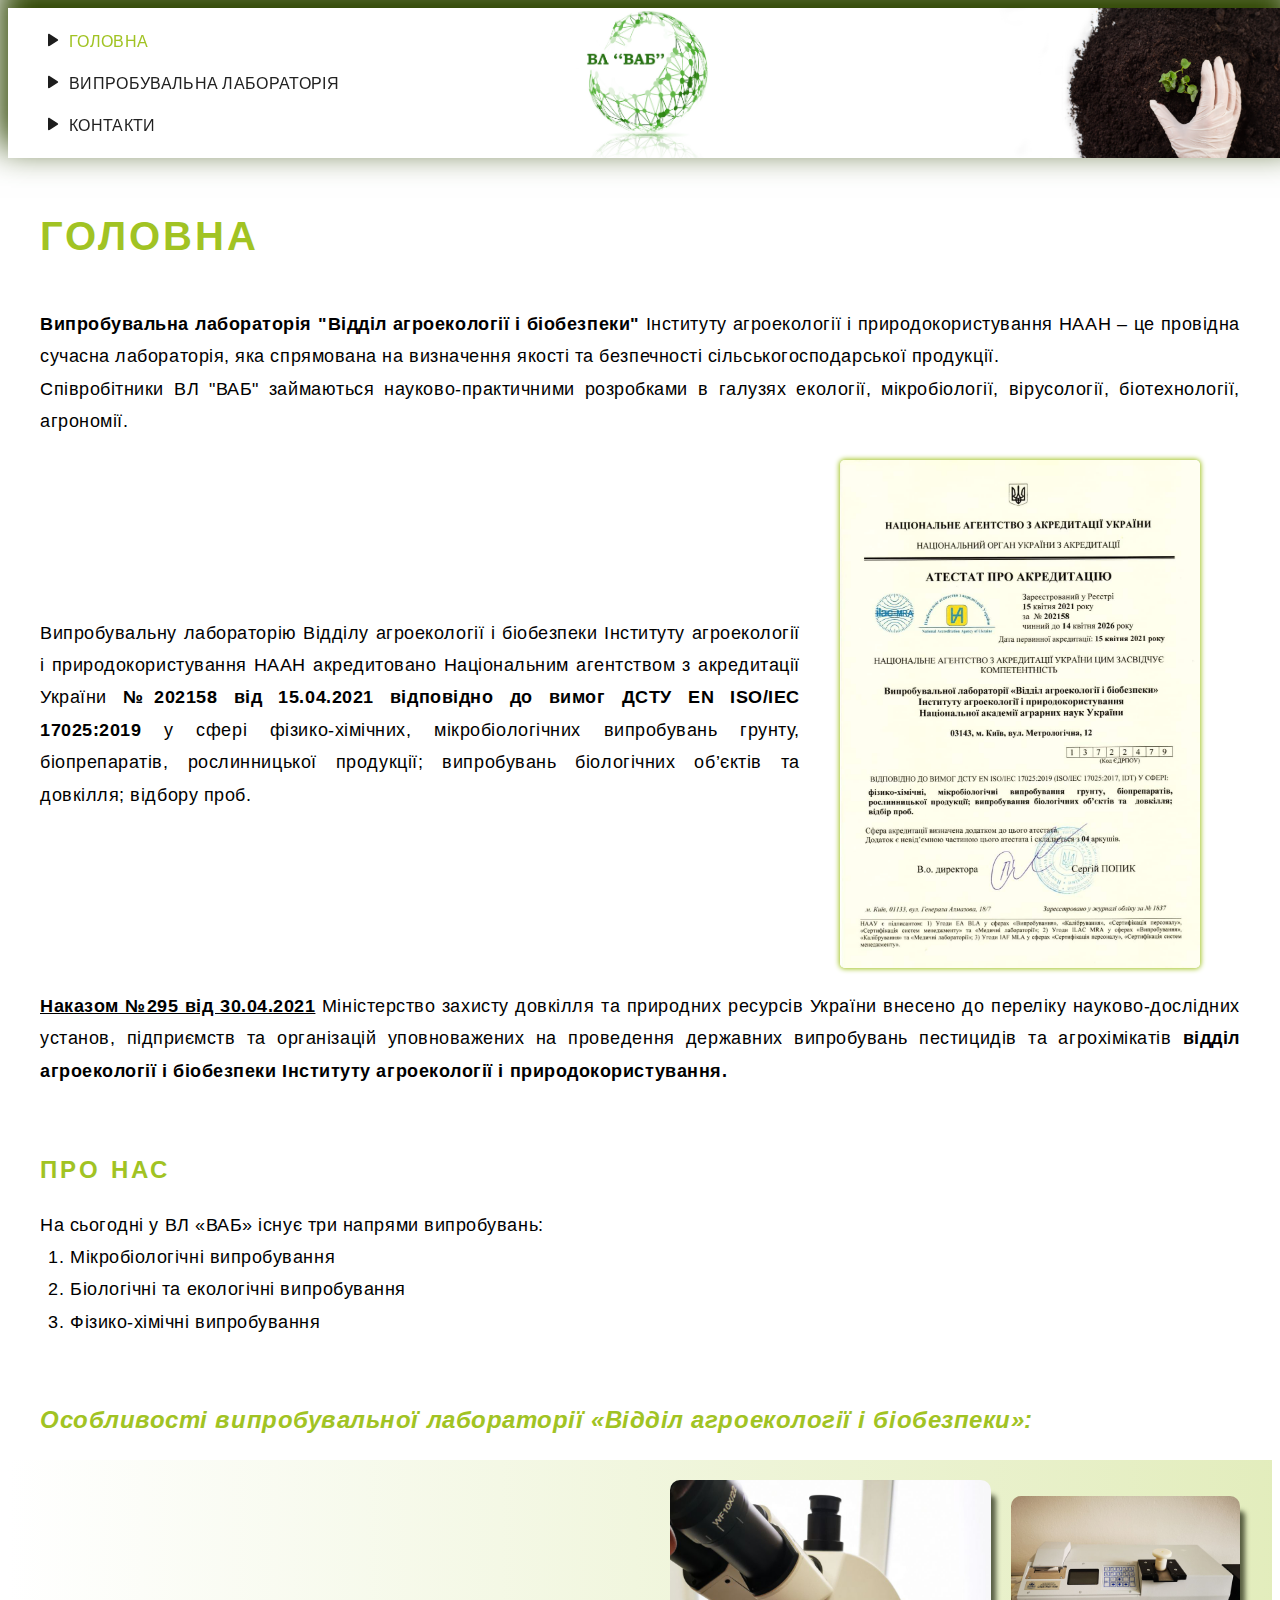
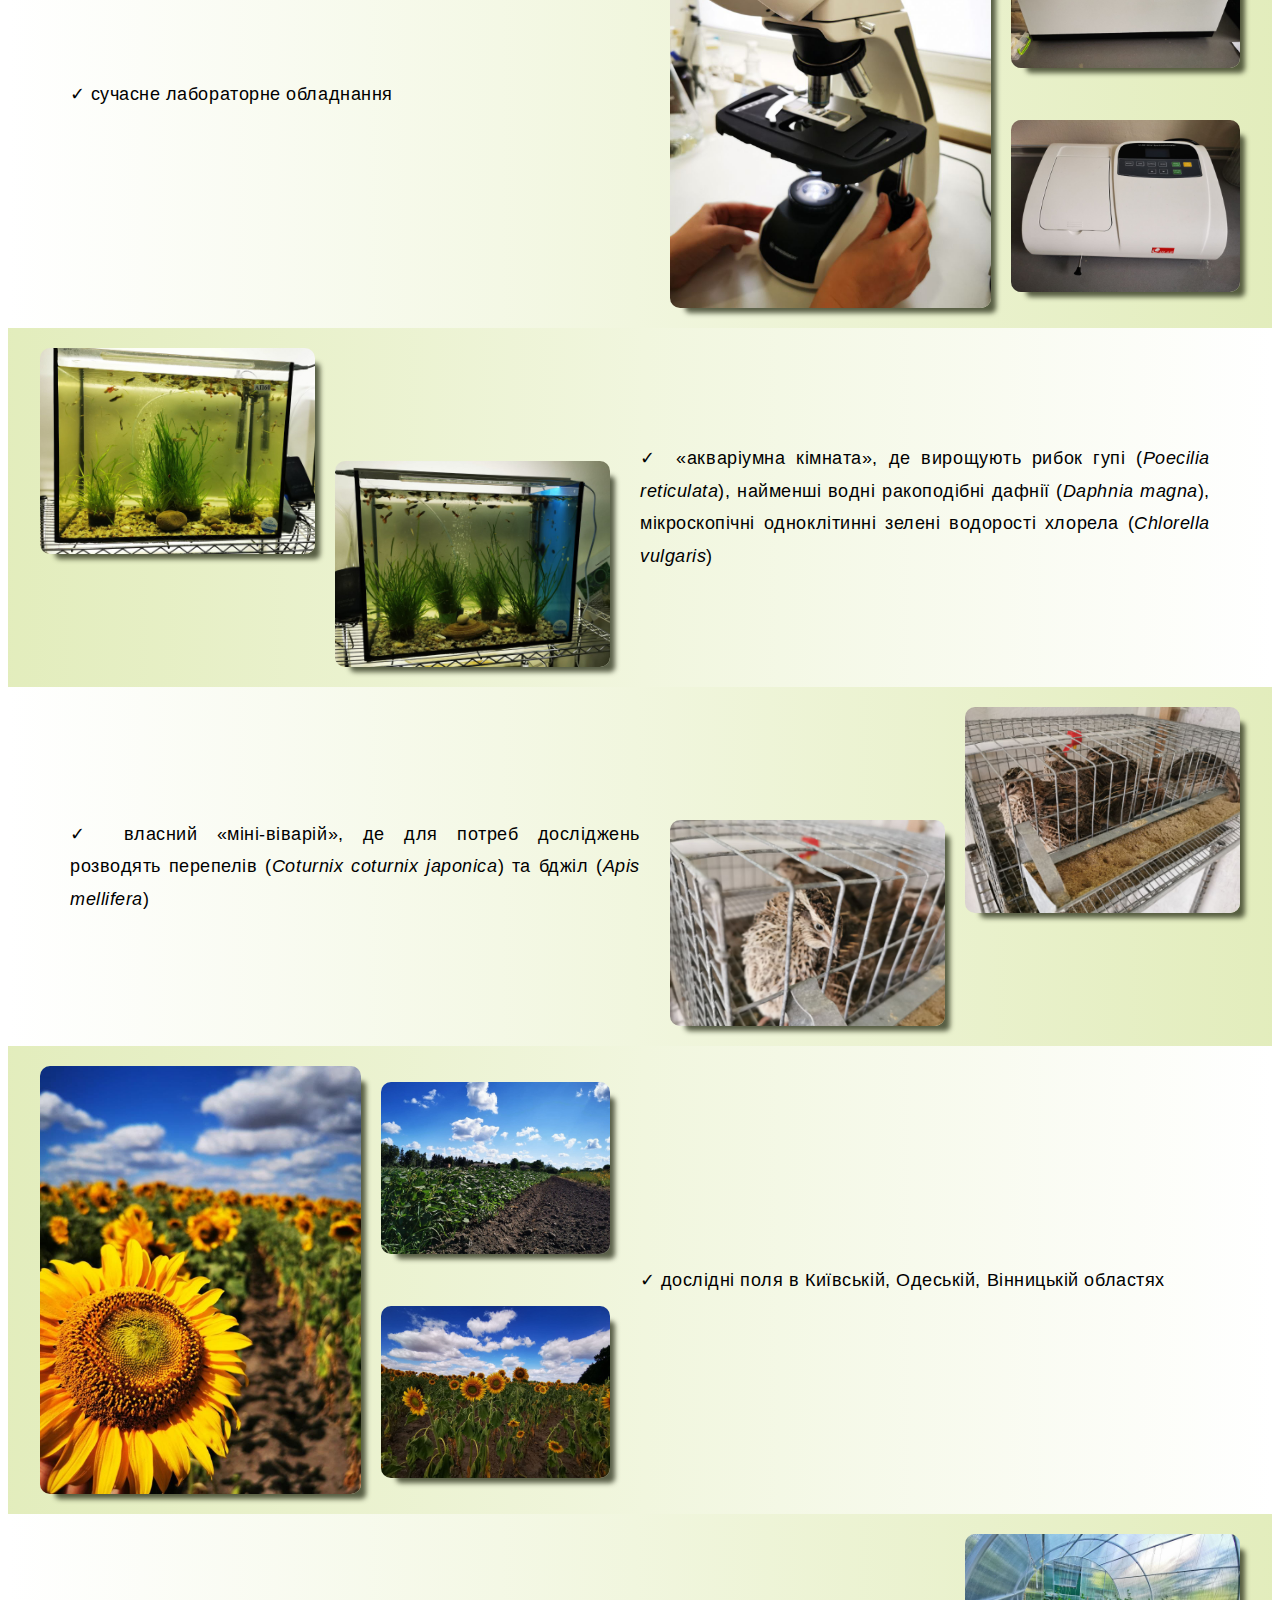
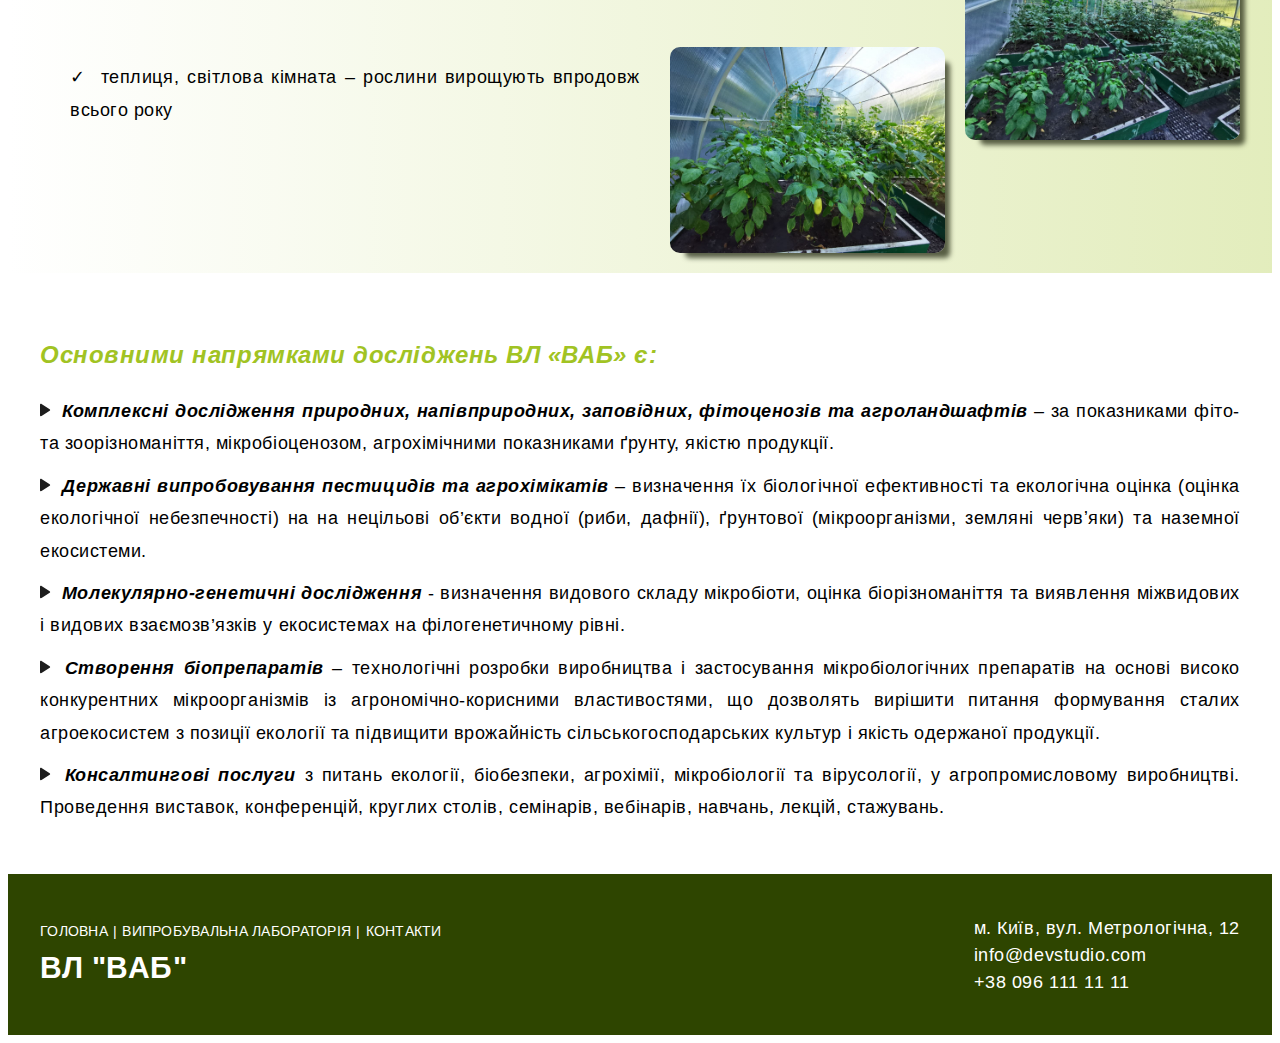
==== commit 1ad2d67d: "adding" ====
--- a/index.html
+++ b/index.html
@@ -86,7 +86,10 @@
           <br />
           <br />
           <p class="about__text">
-            <b>Випробувальна лабораторія "Відділ агроекології і біобезпеки"</b> Інституту агроекології і природокористування НААН – це провідна сучасна лабораторія, яка спрямована на визначення якості та безпечності сільськогосподарської продукції.
+            <b>Випробувальна лабораторія "Відділ агроекології і біобезпеки"</b>
+            Інституту агроекології і природокористування НААН – це провідна
+            сучасна лабораторія, яка спрямована на визначення якості та
+            безпечності сільськогосподарської продукції.
             <br />
             Співробітники ВЛ "ВАБ" займаються науково-практичними розробками в
             галузях екології, мікробіології, вірусології, біотехнології,
@@ -99,12 +102,12 @@
               Інституту агроекології і природокористування НААН акредитовано
               Національним агентством з акредитації України
               <b
-                >(№202158 від 15.04.2021) відповідно до вимог ДСТУ EN ISO/IEC
-                17025:2019, IDT)</b
+                >№202158 від 15.04.2021 відповідно до вимог ДСТУ EN ISO/IEC
+                17025:2019</b
               >
-              у сфері фізико-хімічні, мікробіологічні випробування грунту,
-              біопрепаратів, рослинницької продукції; випробування біологічних
-              об’єктів та довкілля; відбір проб.
+              у сфері фізико-хімічних, мікробіологічних випробувань грунту,
+              біопрепаратів, рослинницької продукції; випробувань біологічних
+              об’єктів та довкілля; відбору проб.
             </p>
             <br />
             <img
@@ -129,10 +132,16 @@
           </div>
           <br />
           <p class="about__text">
-            <a class="nakaz" href="https://mepr.gov.ua/files/docs/nakazy/2021/295%20%D0%BD.pdf" target="_blank"><b>Наказом № 295 від 30.04.2021</b></a> Міністерство захисту довкілля та
-            природних ресурсів України внесено до переліку науково-дослідних
-            установ, підприємств та організацій уповноважених на проведення
-            державних випробувань пестицидів та агрохімікатів
+            <a
+              class="nakaz"
+              href="https://mepr.gov.ua/files/docs/nakazy/2021/295%20%D0%BD.pdf"
+              target="_blank"
+              ><b>Наказом №295 від 30.04.2021</b></a
+            >
+            Міністерство захисту довкілля та природних ресурсів України внесено
+            до переліку науково-дослідних установ, підприємств та організацій
+            уповноважених на проведення державних випробувань пестицидів та
+            агрохімікатів
             <b
               >відділ агроекології і біобезпеки Інституту агроекології і
               природокористування.</b
@@ -159,8 +168,8 @@
           <br />
           <br />
           <i class="what-we-have__title"
-          >Особливості випробувальної лабораторії «Відділ агроекології і
-          біобезпеки»:</i
+            >Особливості випробувальної лабораторії «Відділ агроекології і
+            біобезпеки»:</i
           >
           <br />
           <br />
@@ -213,16 +222,23 @@
                 </li>
               </ul>
               <p>
-                «акваріумна кімната», де вирощують рибок гупі
-                (<i>Poecilia reticulata</i>), найменші водні ракоподібні дафнії
-                (<i>Daphnia magna</i>), мікроскопічні одноклітинні зелені
-                водорості хлорела (<i>Chlorella vulgaris</i>)
+                «акваріумна кімната», де вирощують рибок гупі (<i
+                  >Poecilia reticulata</i
+                >), найменші водні ракоподібні дафнії (<i>Daphnia magna</i>),
+                мікроскопічні одноклітинні зелені водорості хлорела (<i
+                  >Chlorella vulgaris</i
+                >)
               </p>
             </div>
           </li>
           <li class="what-we-have__item">
             <div class="container">
-              <p>власний «міні-віварій», де для потреб досліджень розводять перепелів (</i>Coturnix coturnix japonica</i>) та бджіл (<i>Apis mellifera</i>)</p>
+              <p>
+                власний «міні-віварій», де для потреб досліджень розводять
+                перепелів (<i>Coturnix coturnix japonica</i>) та бджіл (<i
+                  >Apis mellifera</i
+                >)
+              </p>
               <ul class="grid-gallery two-photos--right">
                 <li class="grid-gallery__item gorizontal1">
                   <img
@@ -271,7 +287,10 @@
           </li>
           <li class="what-we-have__item">
             <div class="container">
-              <p>теплиця – рослини вирощують впродовж всього року</p>
+              <p>
+                теплиця, світлова кімната – рослини вирощують впродовж всього
+                року
+              </p>
               <ul class="grid-gallery two-photos--right">
                 <li class="grid-gallery__item gorizontal1">
                   <img
@@ -296,7 +315,9 @@
         <div class="container">
           <br />
           <br />
-          <i class="what-we-have__title">Основними напрямками досліджень ВЛ «ВАБ» є:</i>
+          <i class="what-we-have__title"
+            >Основними напрямками досліджень ВЛ «ВАБ» є:</i
+          >
           <br />
           <br />
           <ul class="about__text">
--- a/src/sass/main.css
+++ b/src/sass/main.css
@@ -787,7 +787,7 @@
 
 @media screen and (min-width: 768px) {
   .atestat {
-    width: 60%;
+    width: 40%;
     margin: 0 40px;
   }
 }
@@ -822,6 +822,7 @@
   color: #fff;
   line-height: 3;
   width: 100%;
+  text-transform: uppercase;
   background: -webkit-gradient(linear, left top, right top, from(#466900), to(#fff));
   background: linear-gradient(to right, #466900, #fff);
   border-radius: 5px;
@@ -948,6 +949,10 @@
   color: var(--dark-green-color);
 }
 
+.contacts__schedule {
+  margin-left: 20px;
+}
+
 .team {
   max-width: 500px;
   margin: 0 auto;
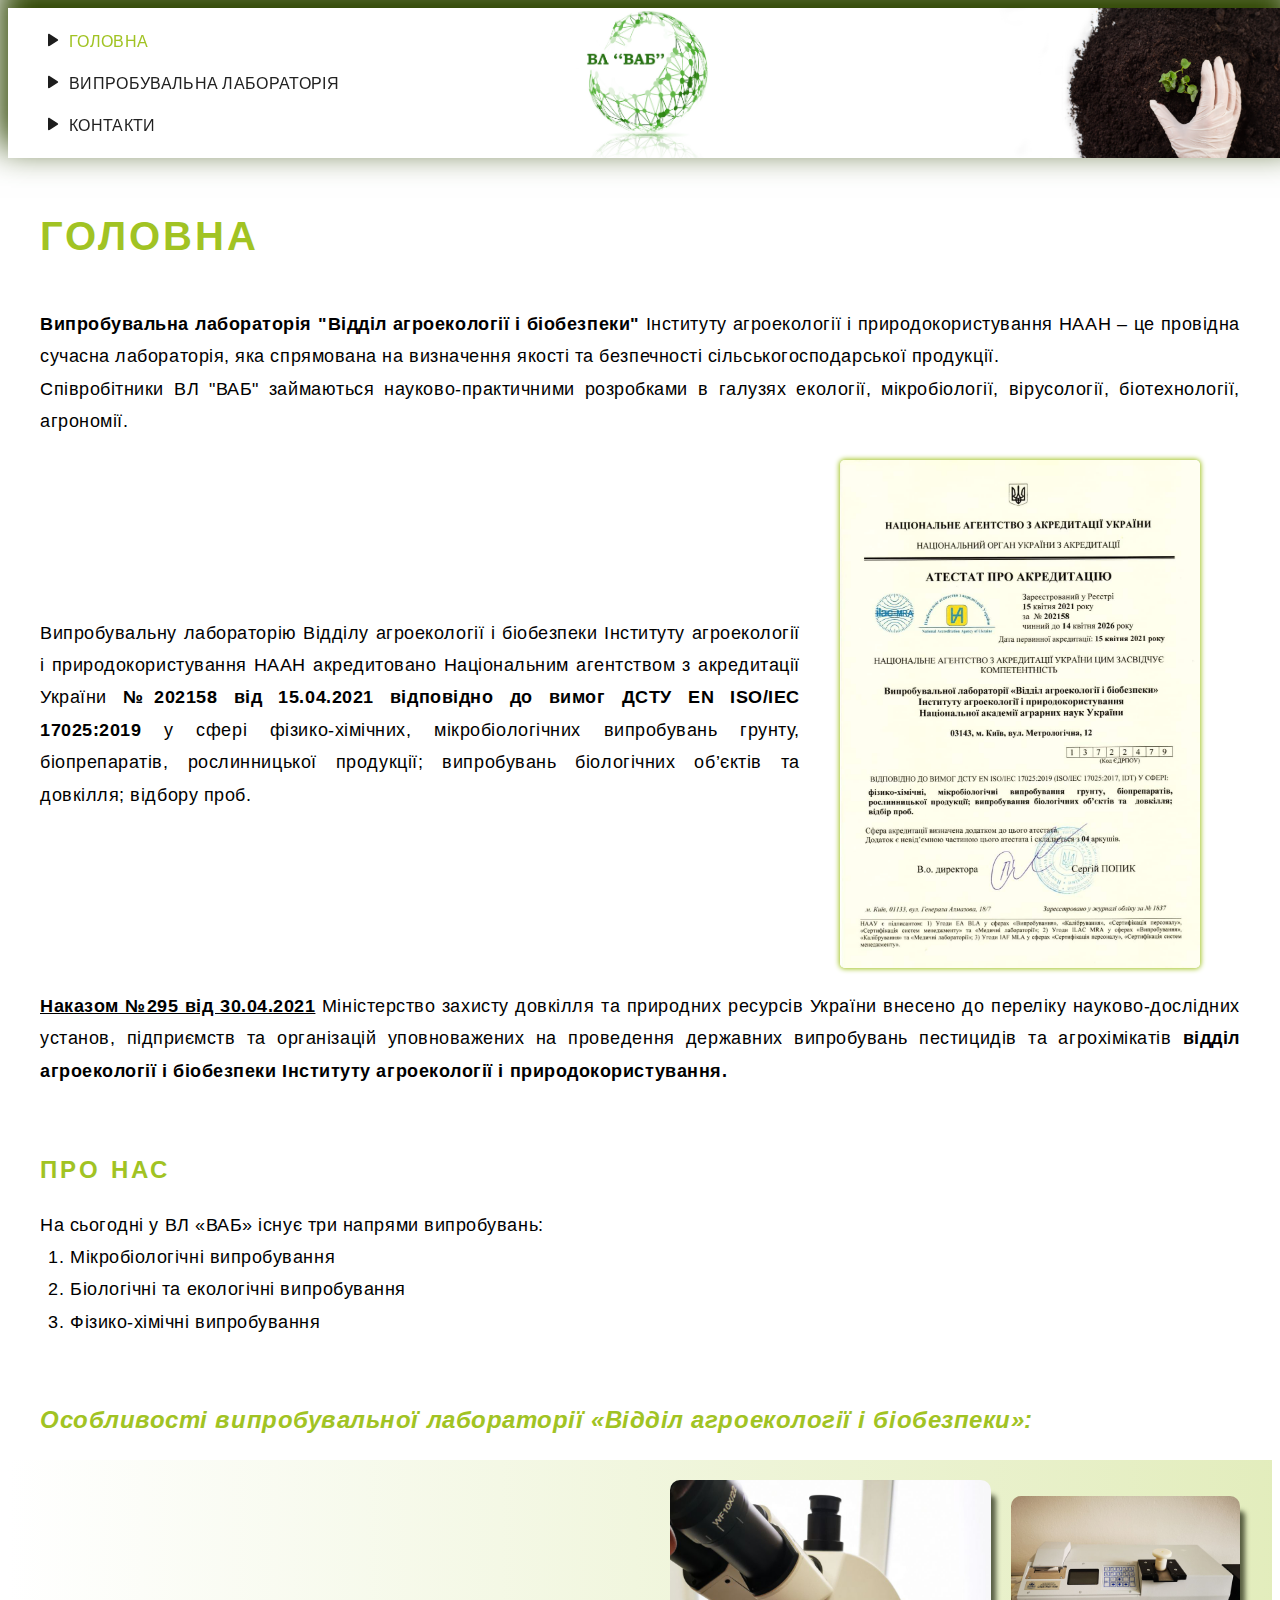
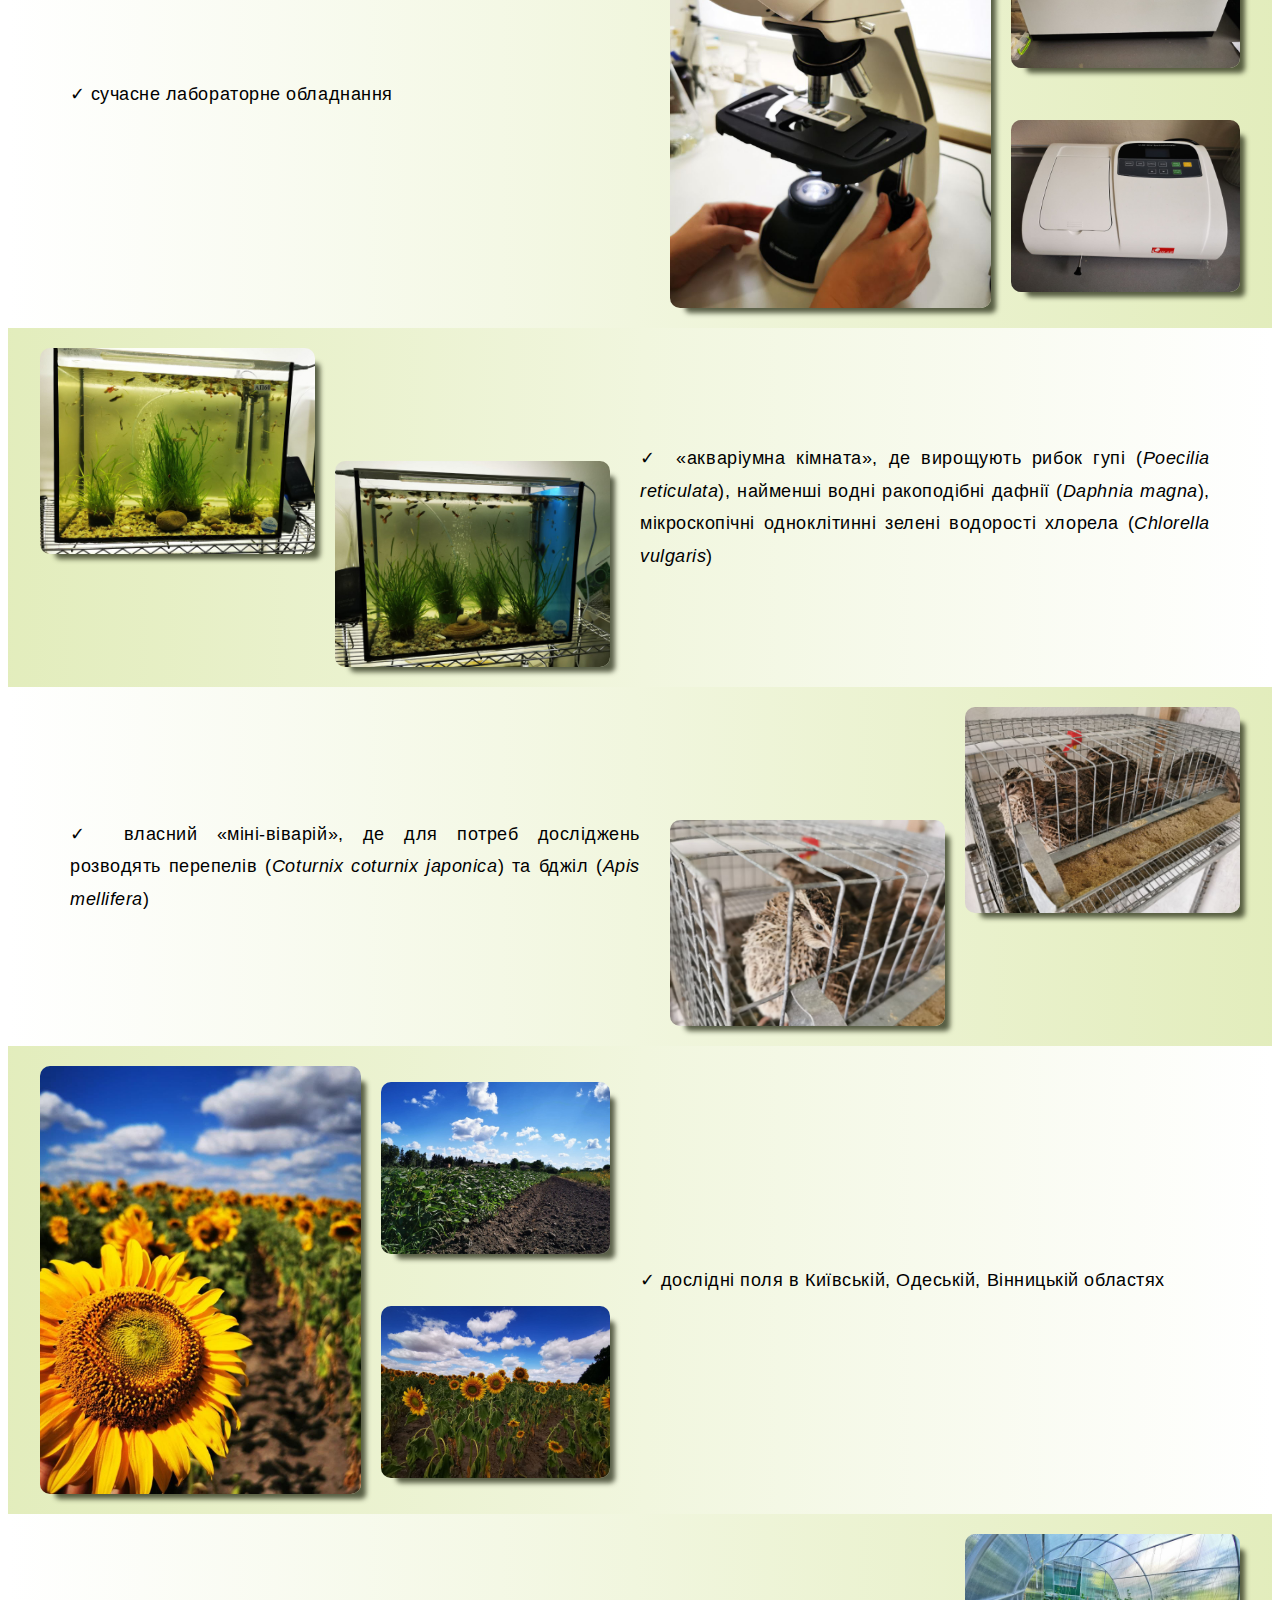
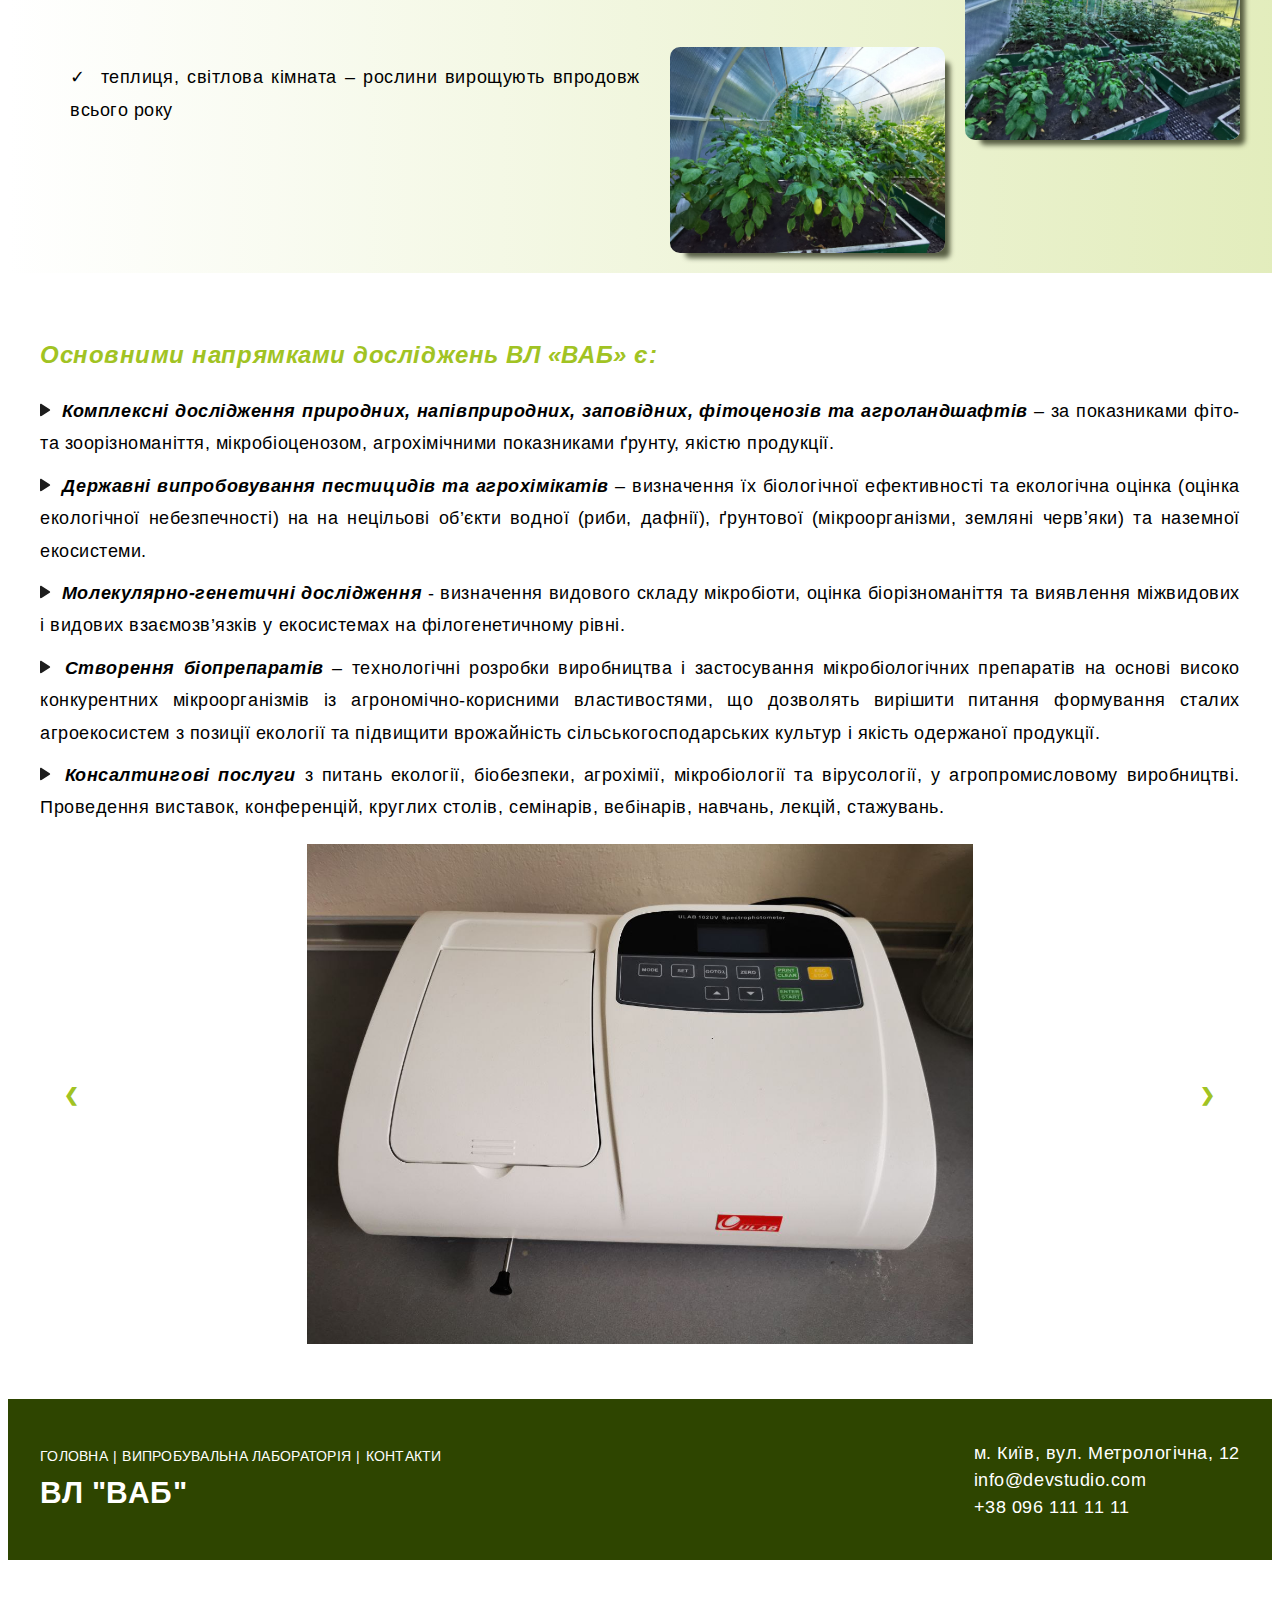
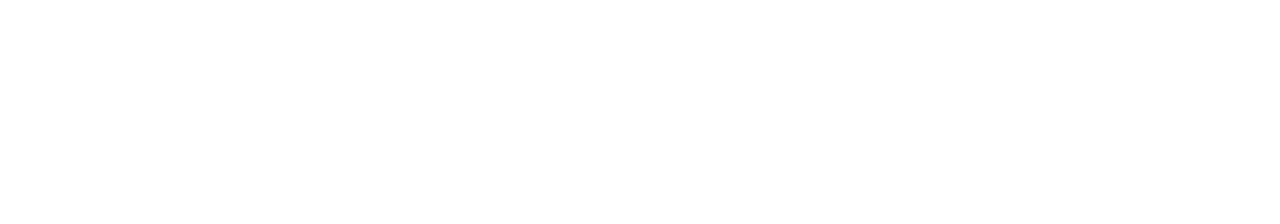
==== commit c4b1882c: "add slider" ====
--- a/index.html
+++ b/index.html
@@ -360,6 +360,39 @@
             </li>
           </ul>
         </div>
+
+        <!-- slider -->
+        <div class="slider">
+          <div class="item">
+            <img
+              src="./src/images/photos/photo5226469694922403931.jpg"
+              alt="Первый слайд"
+            />
+          </div>
+
+          <div class="item">
+            <img
+              src="./src/images/photos/photo5303084412470145765.jpg"
+              alt="Второй слайд"
+            />
+          </div>
+
+          <div class="item">
+            <img
+              src="./src/images/photos/photo5303084412470145779.jpg"
+              alt="Третий слайд"
+            />
+          </div>
+
+          <a class="prev">&#10094;</a>
+          <a class="next">&#10095;</a>
+        </div>
+
+        <!-- <div class="slider-dots">
+            <span class="slider-dots_item" onclick="currentSlide(1)"></span>
+            <span class="slider-dots_item" onclick="currentSlide(2)"></span>
+            <span class="slider-dots_item" onclick="currentSlide(3)"></span>
+          </div> -->
         <!-- </div> -->
       </section>
     </main>
@@ -410,5 +443,6 @@
     <script src="./src/js/header-animation.js" type="module"></script>
     <script src="./src/js/atestat.js" type="module"></script>
     <script src="./src/js/mob-menu.js" type="module"></script>
+    <script src="./src/js/slider.js" type="module"></script>
   </body>
 </html>
--- a/src/sass/main.css
+++ b/src/sass/main.css
@@ -327,6 +327,84 @@
   transition: transform var(--animation), -webkit-transform var(--animation);
 }
 
+.slider {
+  position: relative;
+  margin: auto;
+  height: 500px;
+  margin-bottom: 15px;
+  margin-top: 20px;
+}
+
+/* Картинка мастабируется по отношению к родительскому элементу */
+.slider .item img {
+  -o-object-fit: contain;
+     object-fit: contain;
+  width: 100%;
+  height: 500px;
+  border: none !important;
+  -webkit-box-shadow: none !important;
+          box-shadow: none !important;
+}
+
+/* Кнопки вперед и назад */
+.slider .prev,
+.slider .next {
+  cursor: pointer;
+  position: absolute;
+  top: 0;
+  width: auto;
+  height: 100%;
+  padding: 240px 56px;
+  color: var(--light-green-color);
+  font-weight: bold;
+  font-size: 18px;
+  border-radius: 0 3px 3px 0;
+}
+
+.slider .next {
+  right: 0;
+  border-radius: 3px 0 0 3px;
+}
+
+/* При наведении на кнопки добавляем фон кнопок */
+.slider .next:hover {
+  background: -webkit-gradient(linear, left top, right top, from(#fff), to(rgba(161, 195, 35, 0.3)));
+  background: linear-gradient(to right, #fff, rgba(161, 195, 35, 0.3));
+}
+
+.slider .prev:hover {
+  background: -webkit-gradient(linear, right top, left top, from(#fff), to(rgba(161, 195, 35, 0.3)));
+  background: linear-gradient(to left, #fff, rgba(161, 195, 35, 0.3));
+}
+
+/* Заголовок слайда */
+/* Кружочки */
+/* Анимация слайдов */
+.slider .item {
+  -webkit-animation-name: fade;
+  -webkit-animation-duration: 2s;
+  animation-name: fade;
+  animation-duration: 2s;
+}
+
+@-webkit-keyframes fade {
+  from {
+    opacity: 0.4;
+  }
+  to {
+    opacity: 1;
+  }
+}
+
+@keyframes fade {
+  from {
+    opacity: 0.4;
+  }
+  to {
+    opacity: 1;
+  }
+}
+
 .header {
   height: 60px;
   background-color: rgba(255, 255, 255, 0.98);
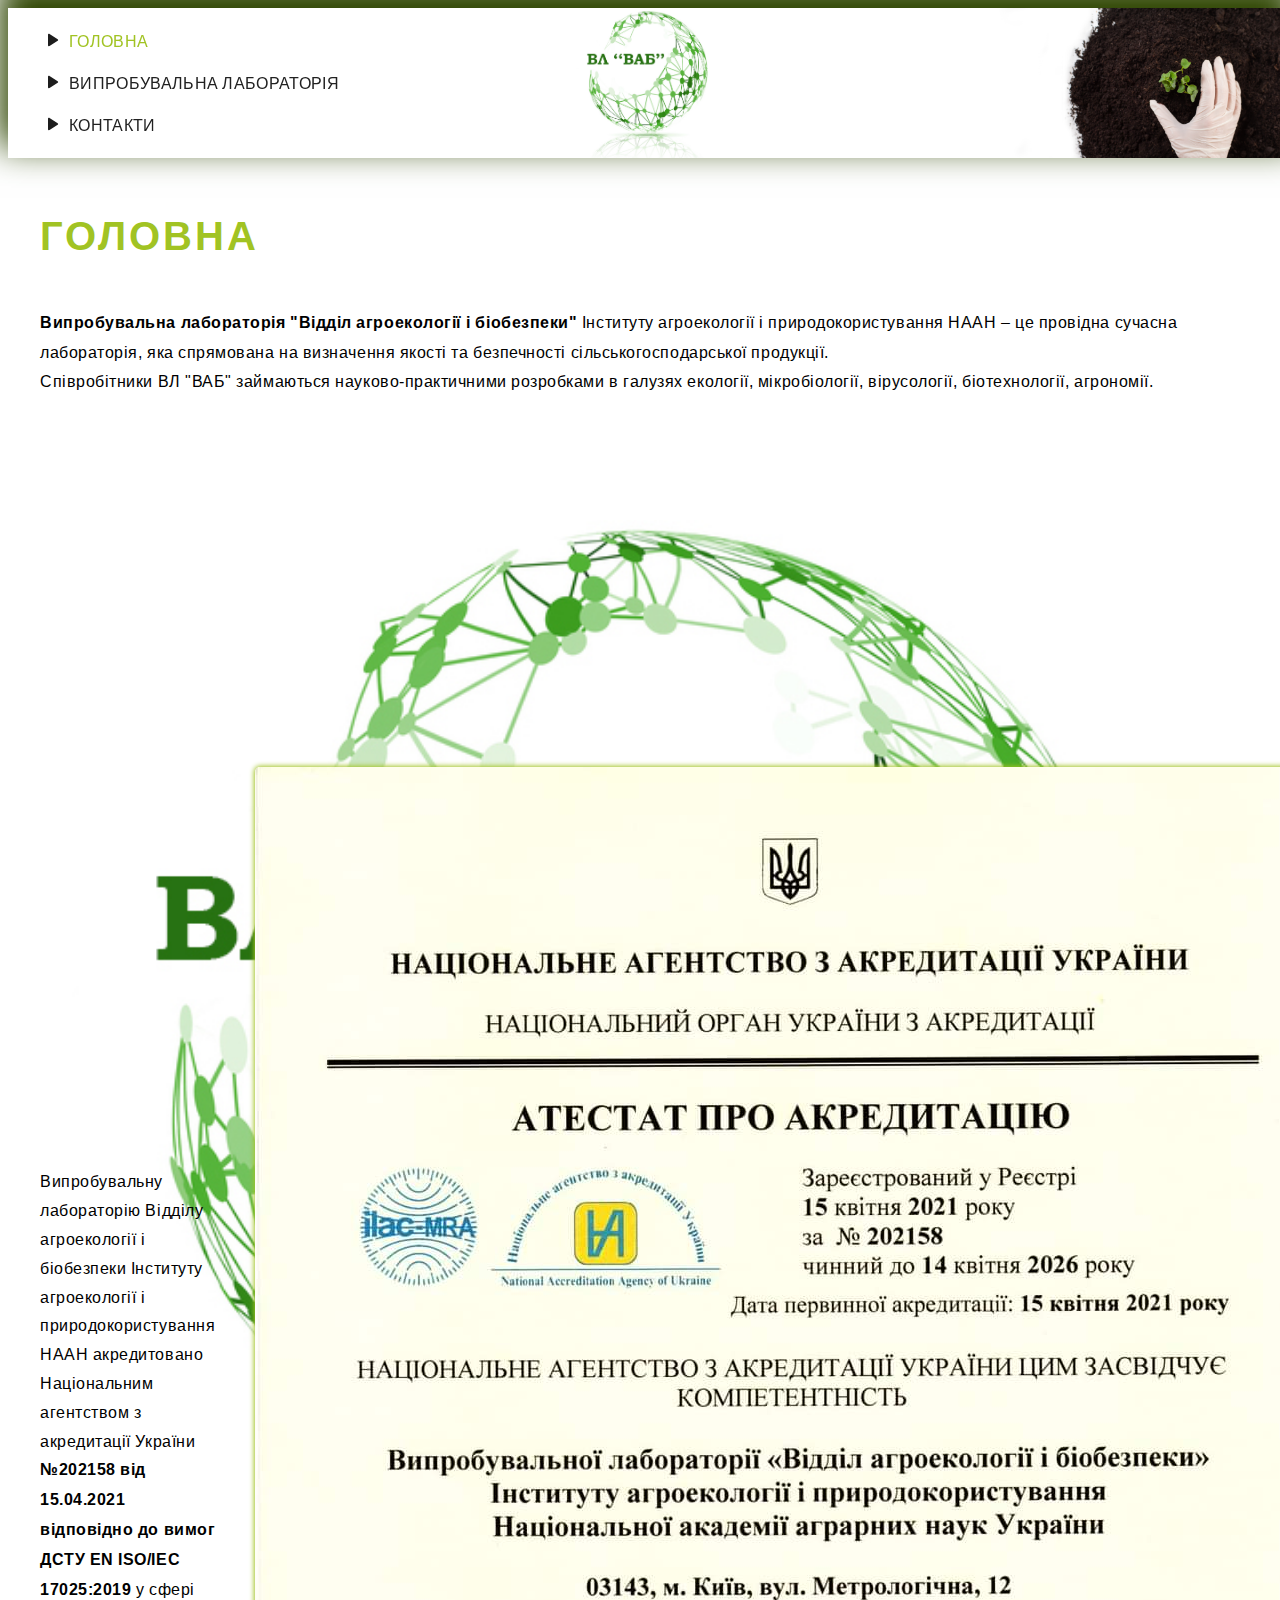
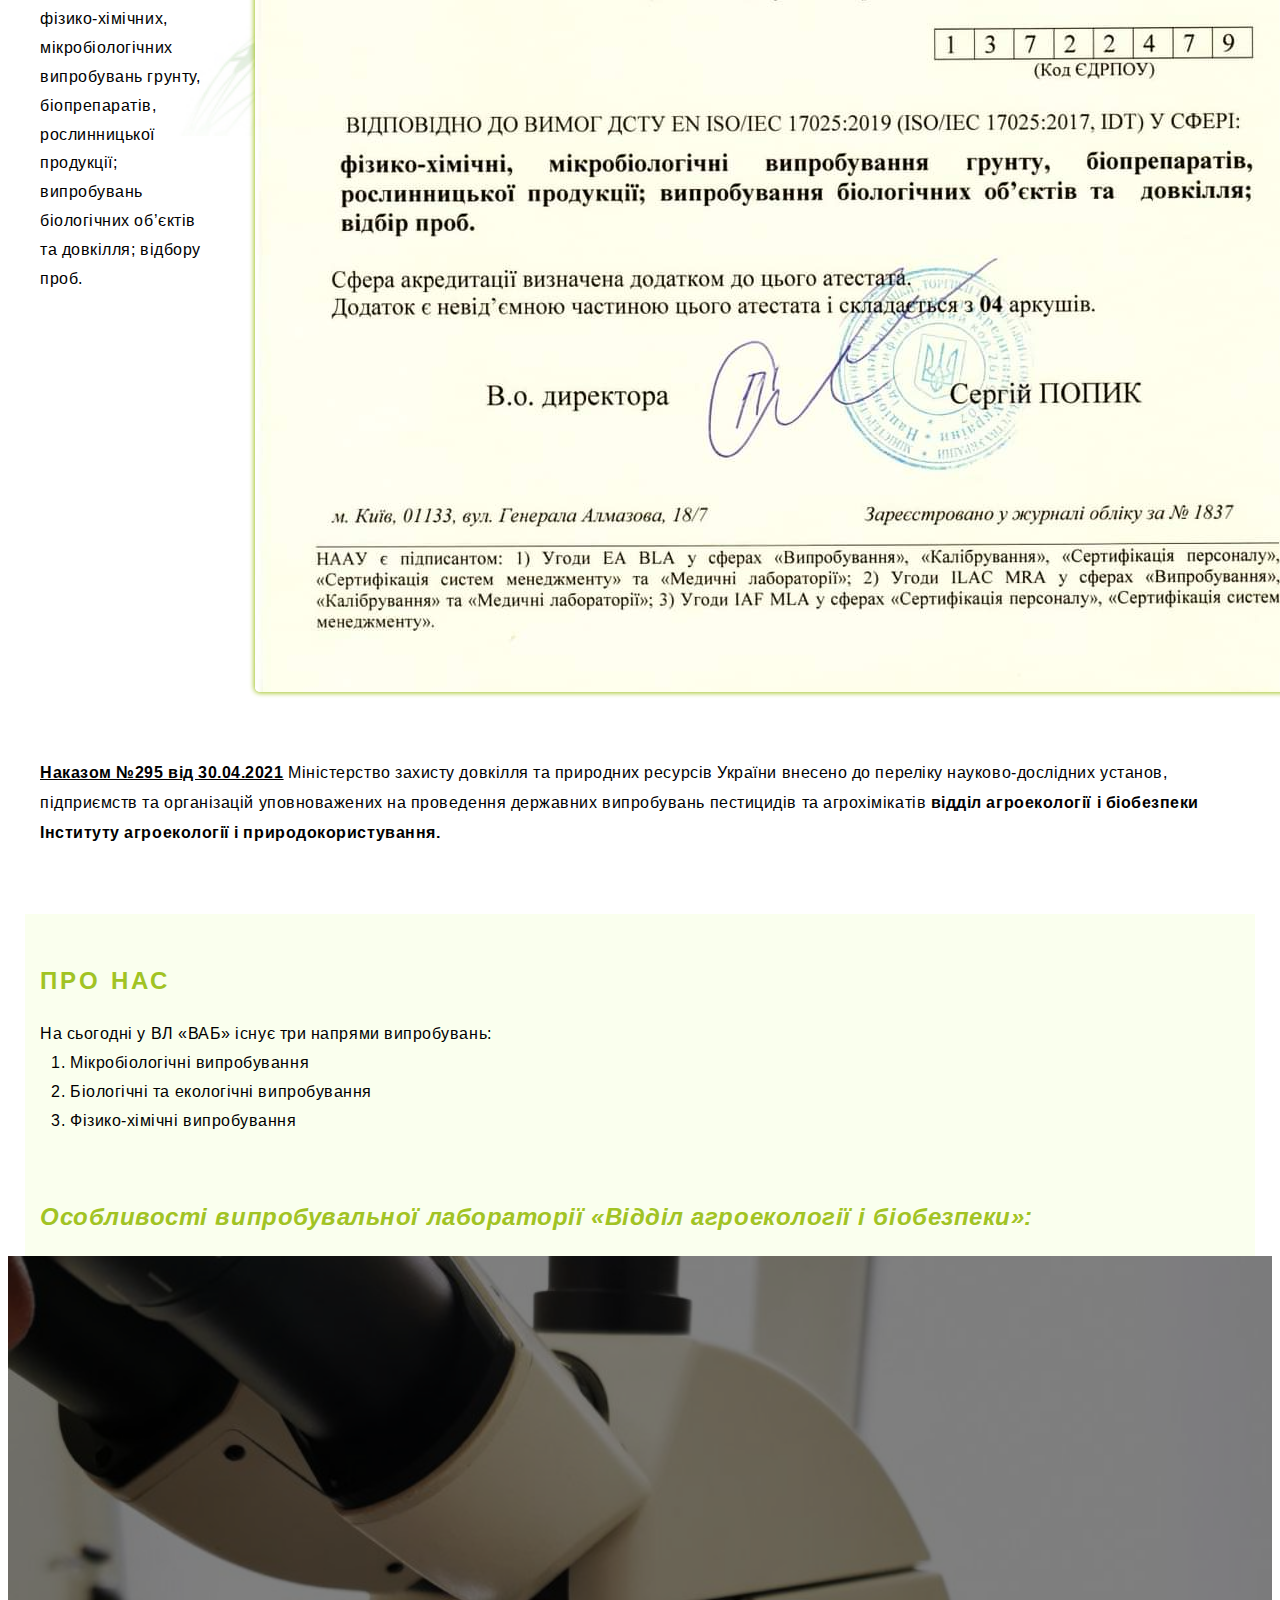
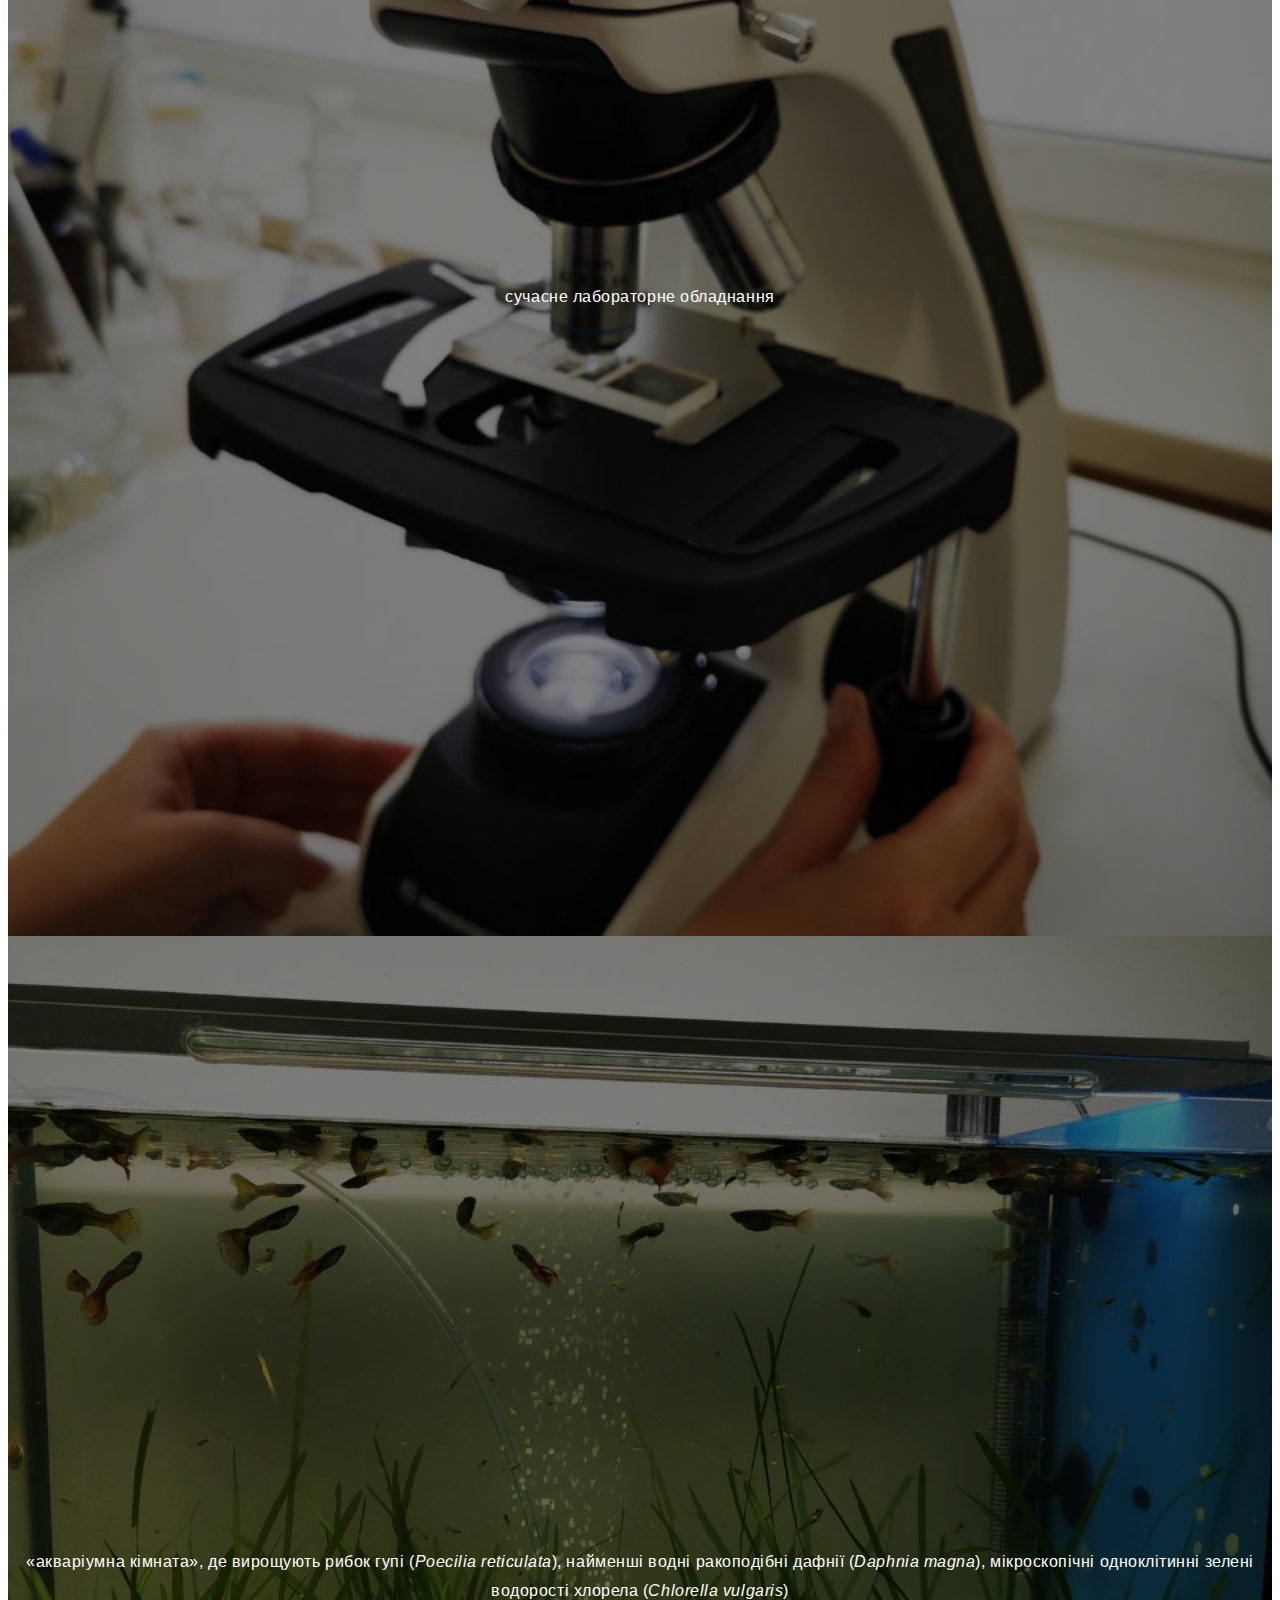
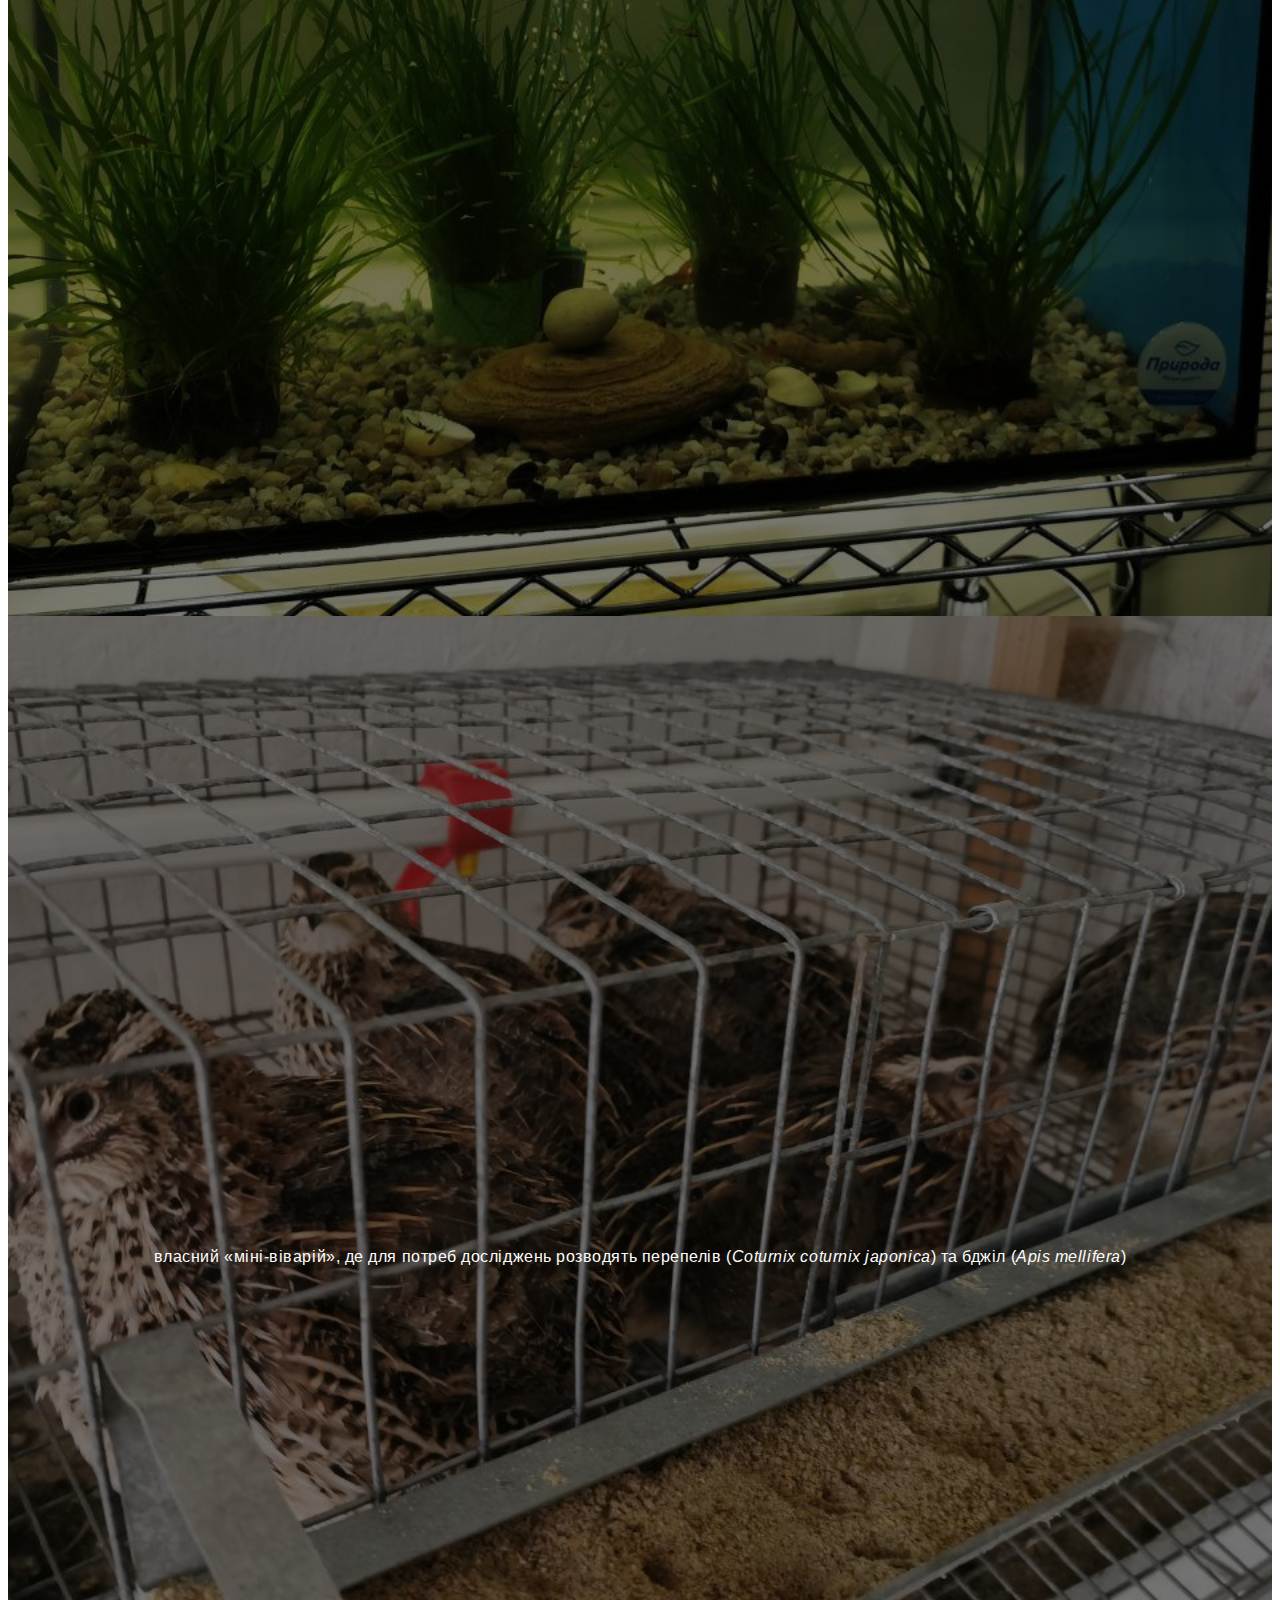
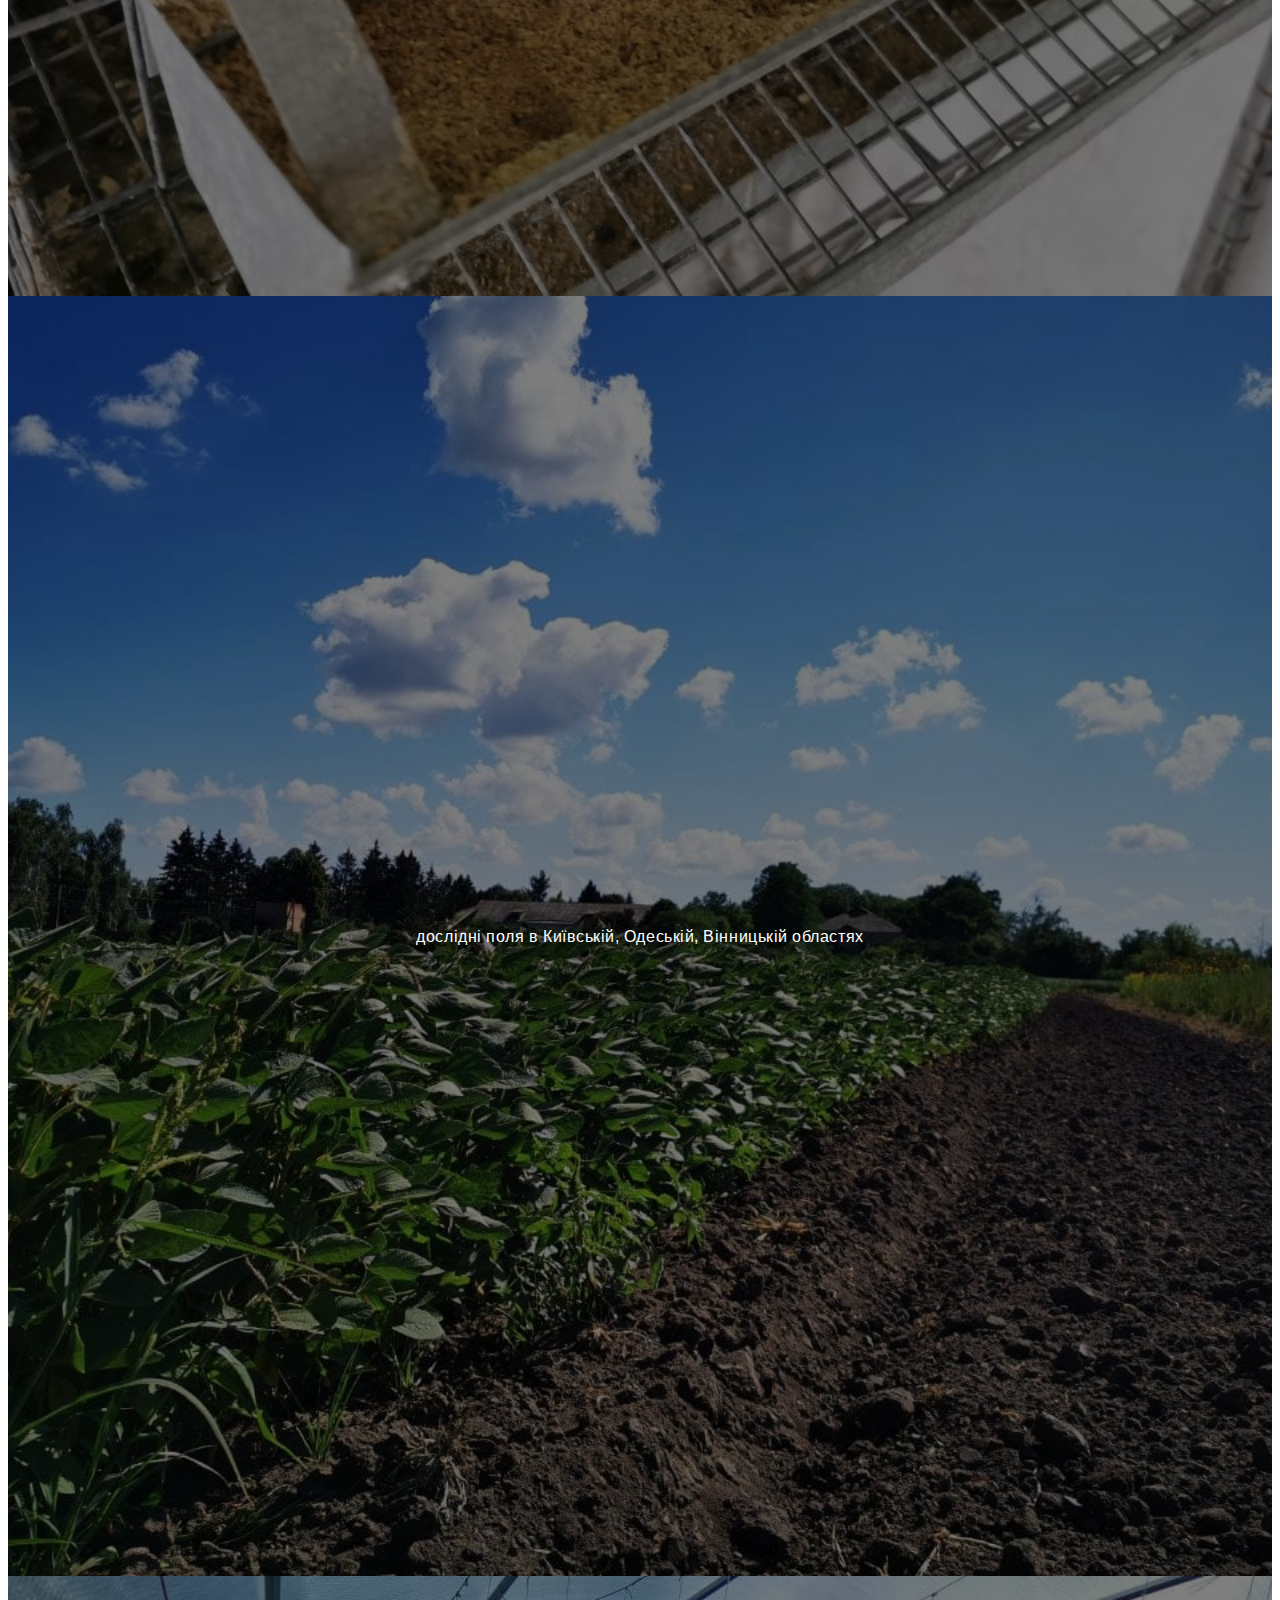
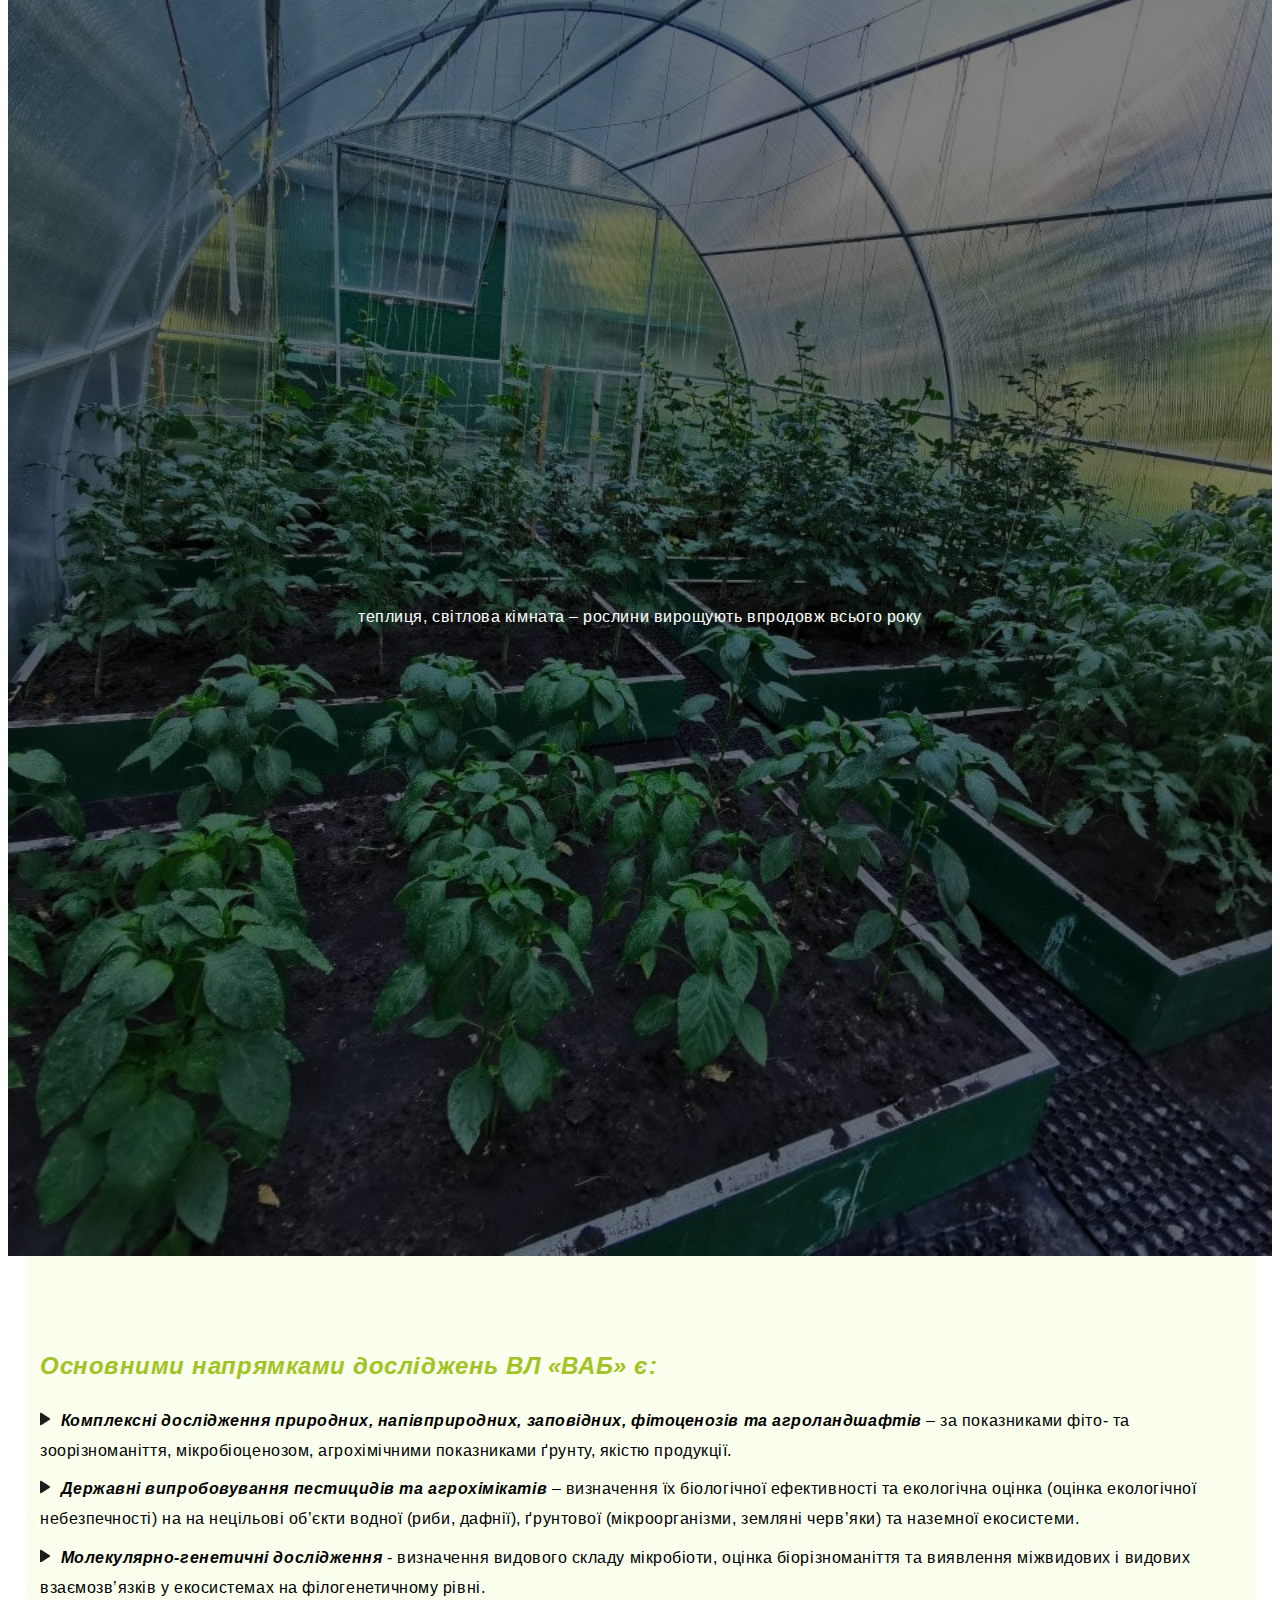
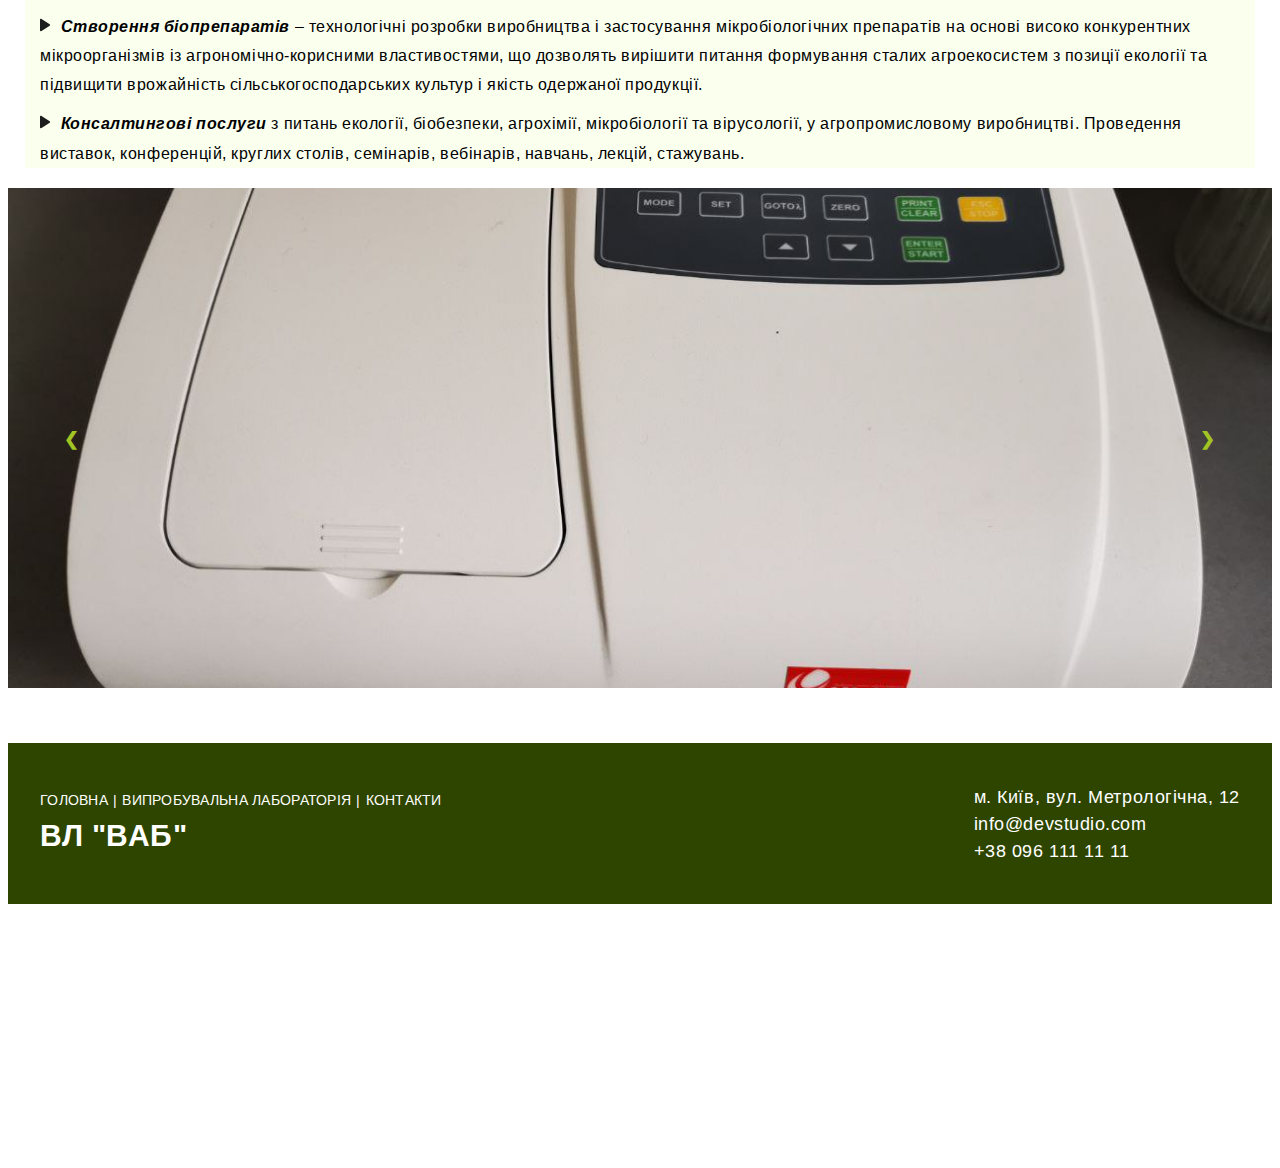
==== commit f0231fe8: "change about-us section" ====
--- a/index.html
+++ b/index.html
@@ -95,6 +95,7 @@
             галузях екології, мікробіології, вірусології, біотехнології,
             агрономії.
           </p>
+          <img class="logo__bg" src="./src/images/logo-9-2.jpg" alt="лого ВЛ ВАБ"/>
           <br />
           <div class="atestat__content">
             <p class="about__text">
@@ -131,6 +132,8 @@
             ></button>
           </div>
           <br />
+          <br />
+          <br />
           <p class="about__text">
             <a
               class="nakaz"
@@ -150,6 +153,8 @@
           <br />
           <br />
           <br />
+        </div>
+        <div class="container about-us">
           <h2 class="section__subtitle">Про нас</h2>
           <br />
           <ol class="about__text">
@@ -162,9 +167,7 @@
           </ol>
           <br />
           <p class="about__text"></p>
-        </div>
-
-        <div class="container">
+
           <br />
           <br />
           <i class="what-we-have__title"
@@ -176,10 +179,9 @@
         </div>
         <ul class="what-we-have__list about__text">
           <li class="what-we-have__item">
-            <div class="container">
-              <p>сучасне лабораторне обладнання</p>
-              <ul class="grid-gallery">
-                <li class="grid-gallery__item vertical">
+            <p class="info">сучасне лабораторне обладнання</p>
+            <!-- <ul class="grid-gallery">
+              <li class="grid-gallery__item vertical">
                   <img
                     class="grid-gallery__image"
                     src="./src/images/photos/modern_equipment/1.jpg"
@@ -200,12 +202,14 @@
                     alt="Сучасне обладнання"
                   />
                 </li>
-              </ul>
+              </ul> -->
+            <div class="overlay"></div>
+            <div class="bg-img">
+              <img src="./src/images/photos/modern_equipment/1.jpg"/>
             </div>
           </li>
           <li class="what-we-have__item">
-            <div class="container">
-              <ul class="grid-gallery two-photos">
+            <!-- <ul class="grid-gallery two-photos">
                 <li class="grid-gallery__item gorizontal1">
                   <img
                     class="grid-gallery__image"
@@ -220,8 +224,8 @@
                     alt="Акваріум"
                   />
                 </li>
-              </ul>
-              <p>
+              </ul> -->
+              <p class="info">
                 «акваріумна кімната», де вирощують рибок гупі (<i
                   >Poecilia reticulata</i
                 >), найменші водні ракоподібні дафнії (<i>Daphnia magna</i>),
@@ -229,17 +233,19 @@
                   >Chlorella vulgaris</i
                 >)
               </p>
+            <div class="overlay"></div>
+            <div class="bg-img">
+              <img src="./src/images/photos/aquarium/2.jpg" />
             </div>
           </li>
           <li class="what-we-have__item">
-            <div class="container">
-              <p>
+            <p class="info">
                 власний «міні-віварій», де для потреб досліджень розводять
                 перепелів (<i>Coturnix coturnix japonica</i>) та бджіл (<i
                   >Apis mellifera</i
                 >)
               </p>
-              <ul class="grid-gallery two-photos--right">
+              <!-- <ul class="grid-gallery two-photos--right">
                 <li class="grid-gallery__item gorizontal1">
                   <img
                     class="grid-gallery__image"
@@ -254,12 +260,14 @@
                     alt="Віварій"
                   />
                 </li>
-              </ul>
+              </ul> -->
+            <div class="overlay"></div>
+            <div class="bg-img">
+              <img src="./src/images/photos/vivarium/1.jpg" />
             </div>
           </li>
           <li class="what-we-have__item">
-            <div class="container">
-              <ul class="grid-gallery">
+             <!-- <ul class="grid-gallery">
                 <li class="grid-gallery__item vertical">
                   <img
                     class="grid-gallery__image"
@@ -281,17 +289,19 @@
                     alt="Дослідні поля"
                   />
                 </li>
-              </ul>
-              <p>дослідні поля в Київській, Одеській, Вінницькій областях</p>
+              </ul> -->
+              <p class="info">дослідні поля в Київській, Одеській, Вінницькій областях</p>
+            <div class="overlay"></div>
+            <div class="bg-img">
+              <img src="./src/images/photos/fields/1.jpg" />
             </div>
           </li>
           <li class="what-we-have__item">
-            <div class="container">
-              <p>
+            <p class="info">
                 теплиця, світлова кімната – рослини вирощують впродовж всього
                 року
               </p>
-              <ul class="grid-gallery two-photos--right">
+              <!-- <ul class="grid-gallery two-photos--right">
                 <li class="grid-gallery__item gorizontal1">
                   <img
                     class="grid-gallery__image"
@@ -306,13 +316,15 @@
                     alt="Теплиця"
                   />
                 </li>
-              </ul>
+              </ul> -->
+            <div class="overlay"></div>
+            <div class="bg-img">
+              <img src="./src/images/photos/greenhouse/1.jpg" />
             </div>
           </li>
         </ul>
-        <!-- </p> -->
-        <br />
-        <div class="container">
+        
+        <div class="container about-us">
           <br />
           <br />
           <i class="what-we-have__title"
--- a/src/sass/main.css
+++ b/src/sass/main.css
@@ -337,8 +337,8 @@
 
 /* Картинка мастабируется по отношению к родительскому элементу */
 .slider .item img {
-  -o-object-fit: contain;
-     object-fit: contain;
+  -o-object-fit: cover;
+     object-fit: cover;
   width: 100%;
   height: 500px;
   border: none !important;
@@ -358,23 +358,40 @@
   color: var(--light-green-color);
   font-weight: bold;
   font-size: 18px;
-  border-radius: 0 3px 3px 0;
+}
+
+.slider .prev::after,
+.slider .next::after {
+  position: absolute;
+  content: "";
+  top: 0;
+  width: 100%;
+  height: 100%;
+  -webkit-transition: opacity var(--animation);
+  transition: opacity var(--animation);
+  opacity: 0;
 }
 
 .slider .next {
   right: 0;
-  border-radius: 3px 0 0 3px;
 }
 
 /* При наведении на кнопки добавляем фон кнопок */
-.slider .next:hover {
-  background: -webkit-gradient(linear, left top, right top, from(#fff), to(rgba(161, 195, 35, 0.3)));
-  background: linear-gradient(to right, #fff, rgba(161, 195, 35, 0.3));
-}
-
-.slider .prev:hover {
-  background: -webkit-gradient(linear, right top, left top, from(#fff), to(rgba(161, 195, 35, 0.3)));
-  background: linear-gradient(to left, #fff, rgba(161, 195, 35, 0.3));
+.slider .next::after {
+  right: 0;
+  background: -webkit-gradient(linear, left top, right top, from(transparent), to(rgba(161, 195, 35, 0.3)));
+  background: linear-gradient(to right, transparent, rgba(161, 195, 35, 0.3));
+}
+
+.slider .prev::after {
+  left: 0;
+  background: -webkit-gradient(linear, right top, left top, from(transparent), to(rgba(161, 195, 35, 0.3)));
+  background: linear-gradient(to left, transparent, rgba(161, 195, 35, 0.3));
+}
+
+.slider .next:hover::after,
+.slider .prev:hover::after {
+  opacity: 1;
 }
 
 /* Заголовок слайда */
@@ -779,58 +796,74 @@
   color: var(--light-green-color);
 }
 
-.what-we-have__item:nth-child(odd) {
-  background: -webkit-gradient(linear, left top, right top, from(#fff), to(rgba(161, 195, 35, 0.3)));
-  background: linear-gradient(to right, #fff, rgba(161, 195, 35, 0.3));
-}
-
-.what-we-have__item:nth-child(even) {
-  background: -webkit-gradient(linear, right top, left top, from(#fff), to(rgba(161, 195, 35, 0.3)));
-  background: linear-gradient(to left, #fff, rgba(161, 195, 35, 0.3));
+.research__item {
+  margin-bottom: 10px;
+}
+
+.research__item::before {
+  content: url(../images/arrow-right.svg);
+  margin-right: 5px;
 }
 
 .what-we-have__item {
-  padding: 20px 0;
-  display: -webkit-box;
-  display: -ms-flexbox;
-  display: flex;
-}
-
-.what-we-have__item p {
-  margin: 0 30px;
-  width: 50%;
-}
-
-.what-we-have__item .container {
-  display: -webkit-box;
-  display: -ms-flexbox;
-  display: flex;
+  position: relative;
+  height: 100vw;
+  display: -webkit-box;
+  display: -ms-flexbox;
+  display: flex;
+  -webkit-box-pack: center;
+      -ms-flex-pack: center;
+          justify-content: center;
   -webkit-box-align: center;
       -ms-flex-align: center;
           align-items: center;
 }
 
-.what-we-have__item p::before {
-  content: "\2713";
-  margin-right: 5px;
-}
-
-.research__item {
-  margin-bottom: 10px;
-}
-
-.research__item::before {
-  content: url(../images/arrow-right.svg);
-  margin-right: 5px;
+.info {
+  font-size: 16px;
+  padding: 15px;
+  z-index: 2;
+  color: #fff;
+  text-align: center;
+}
+
+.overlay {
+  background: rgba(0, 0, 0, 0.5);
+  height: 100%;
+  width: 100%;
+  top: 0;
+  left: 0;
+  position: absolute;
+  z-index: 1;
+}
+
+.bg-img {
+  position: absolute;
+  top: 0;
+  min-width: 100%;
+  min-height: 100%;
+  height: 100px;
+  /*Set any dimensions you like*/
+}
+
+.bg-img img {
+  height: 100%;
+  width: 100%;
+  -o-object-fit: cover;
+     object-fit: cover;
 }
 
 .about__text {
   line-height: 1.8;
-  text-align: justify;
+  font-size: 16px;
 }
 
 .about__text__item {
   margin-left: 30px;
+}
+
+.atestat__content {
+  margin-top: 350px;
 }
 
 @media screen and (min-width: 768px) {
@@ -872,8 +905,20 @@
 
 @media screen and (min-width: 1280px) {
   .atestat {
-    width: 30%;
-  }
+    width: 200%;
+  }
+}
+
+.logo__bg {
+  position: absolute;
+  top: 520px;
+  z-index: -1;
+  width: 95%;
+}
+
+.about-us {
+  background-color: #faffee;
+  padding-top: 50px;
 }
 
 .accreditation {
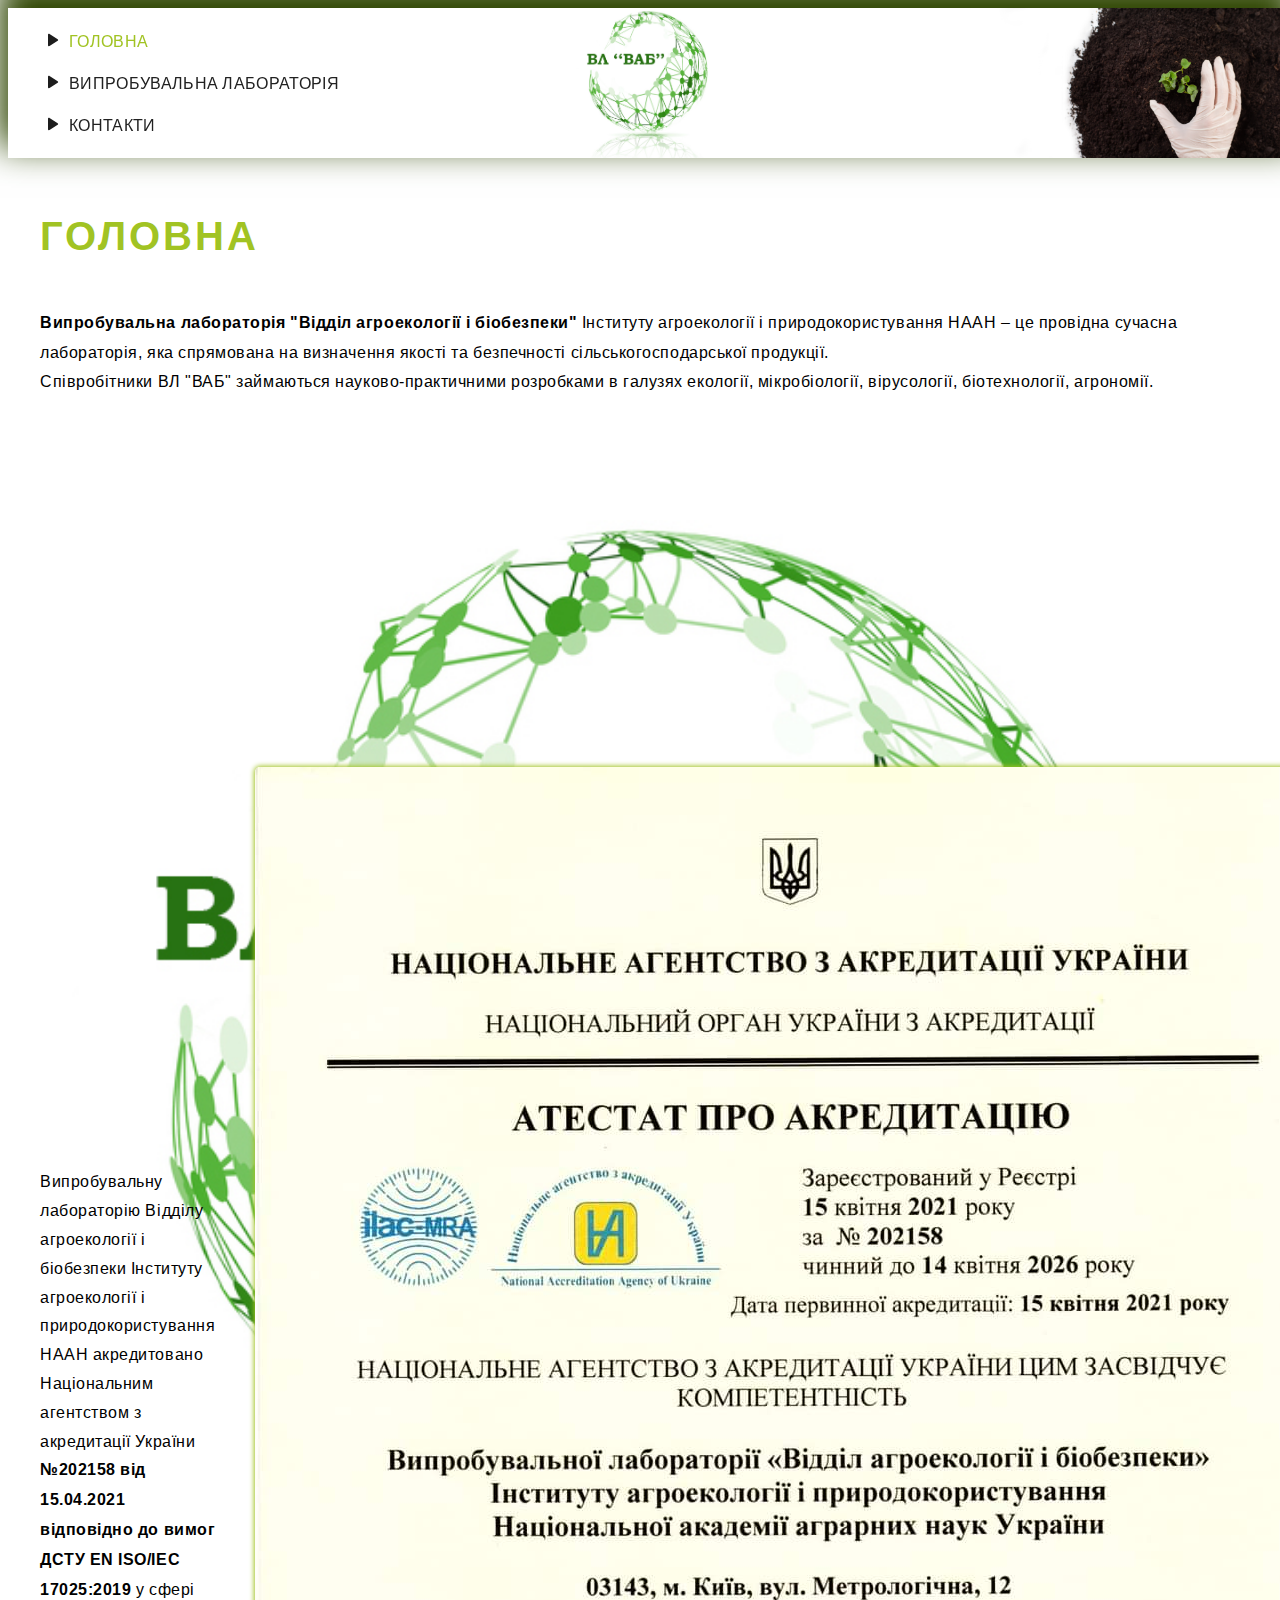
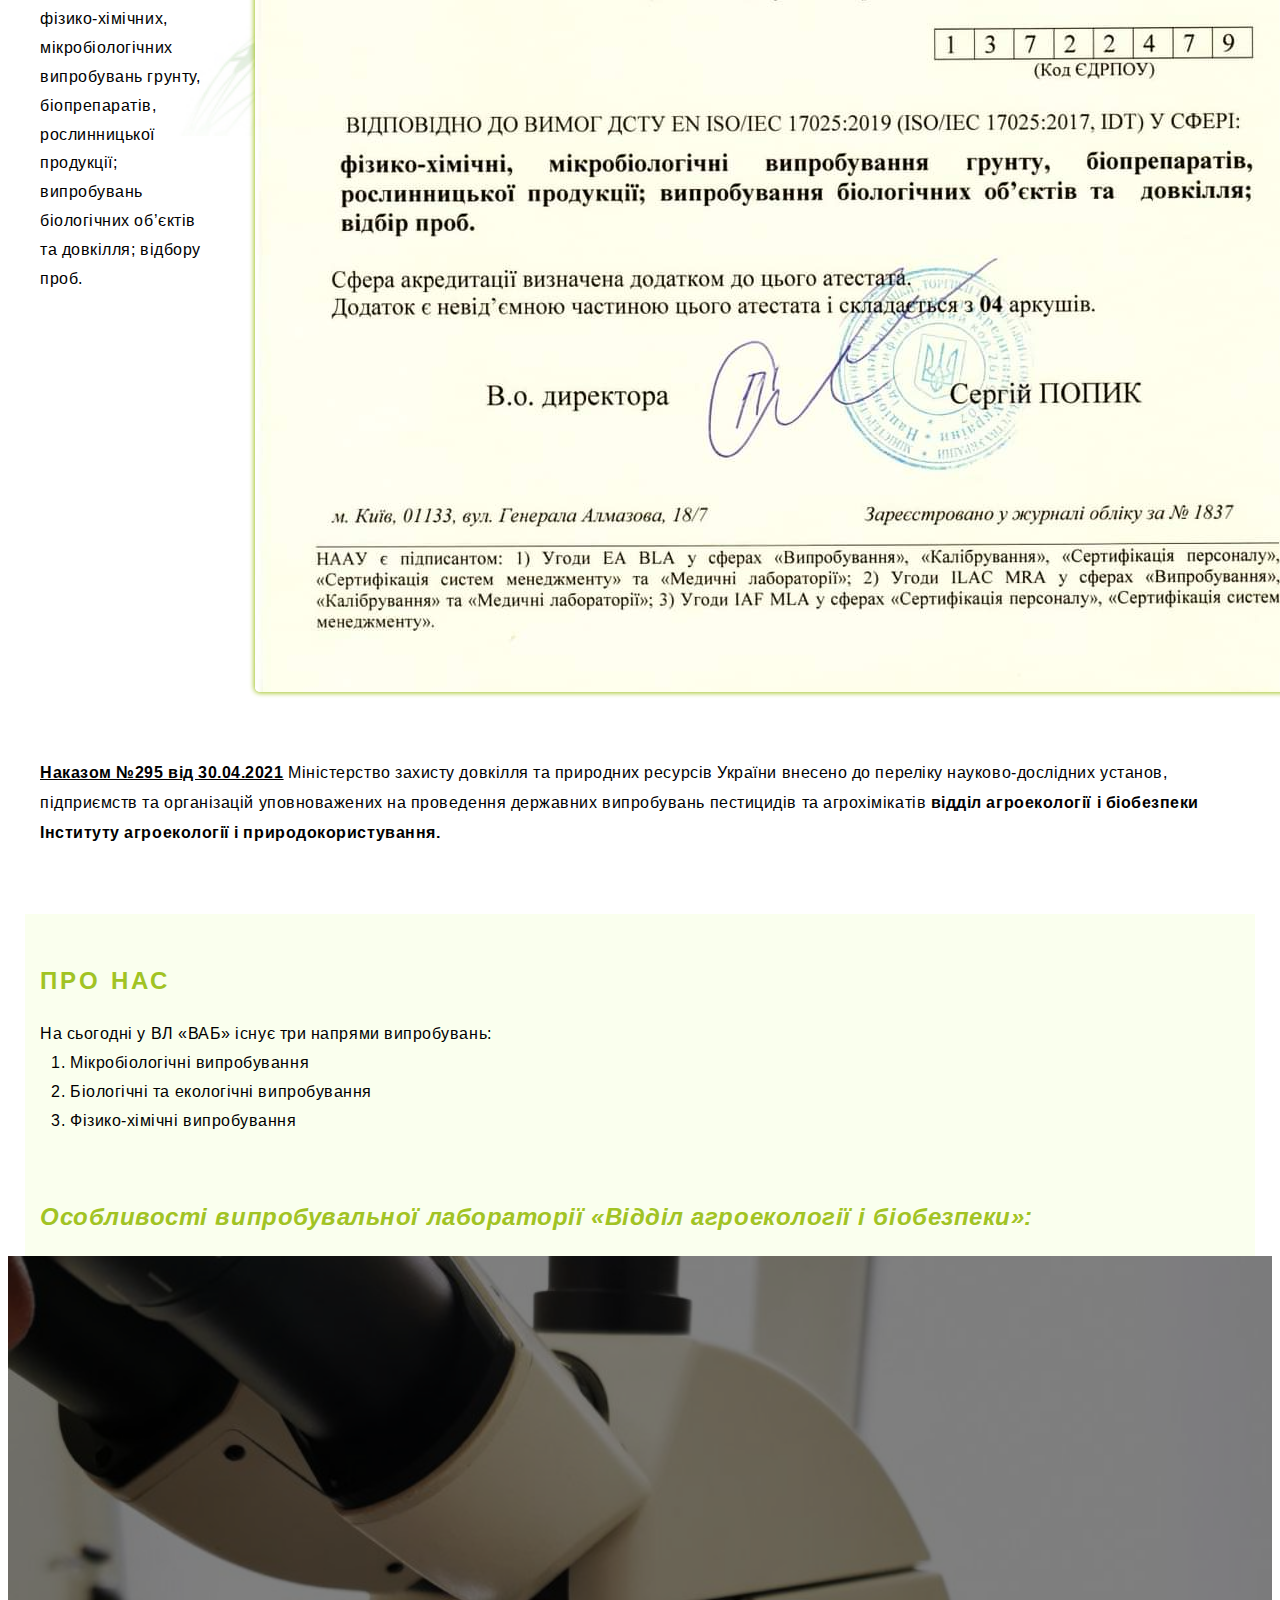
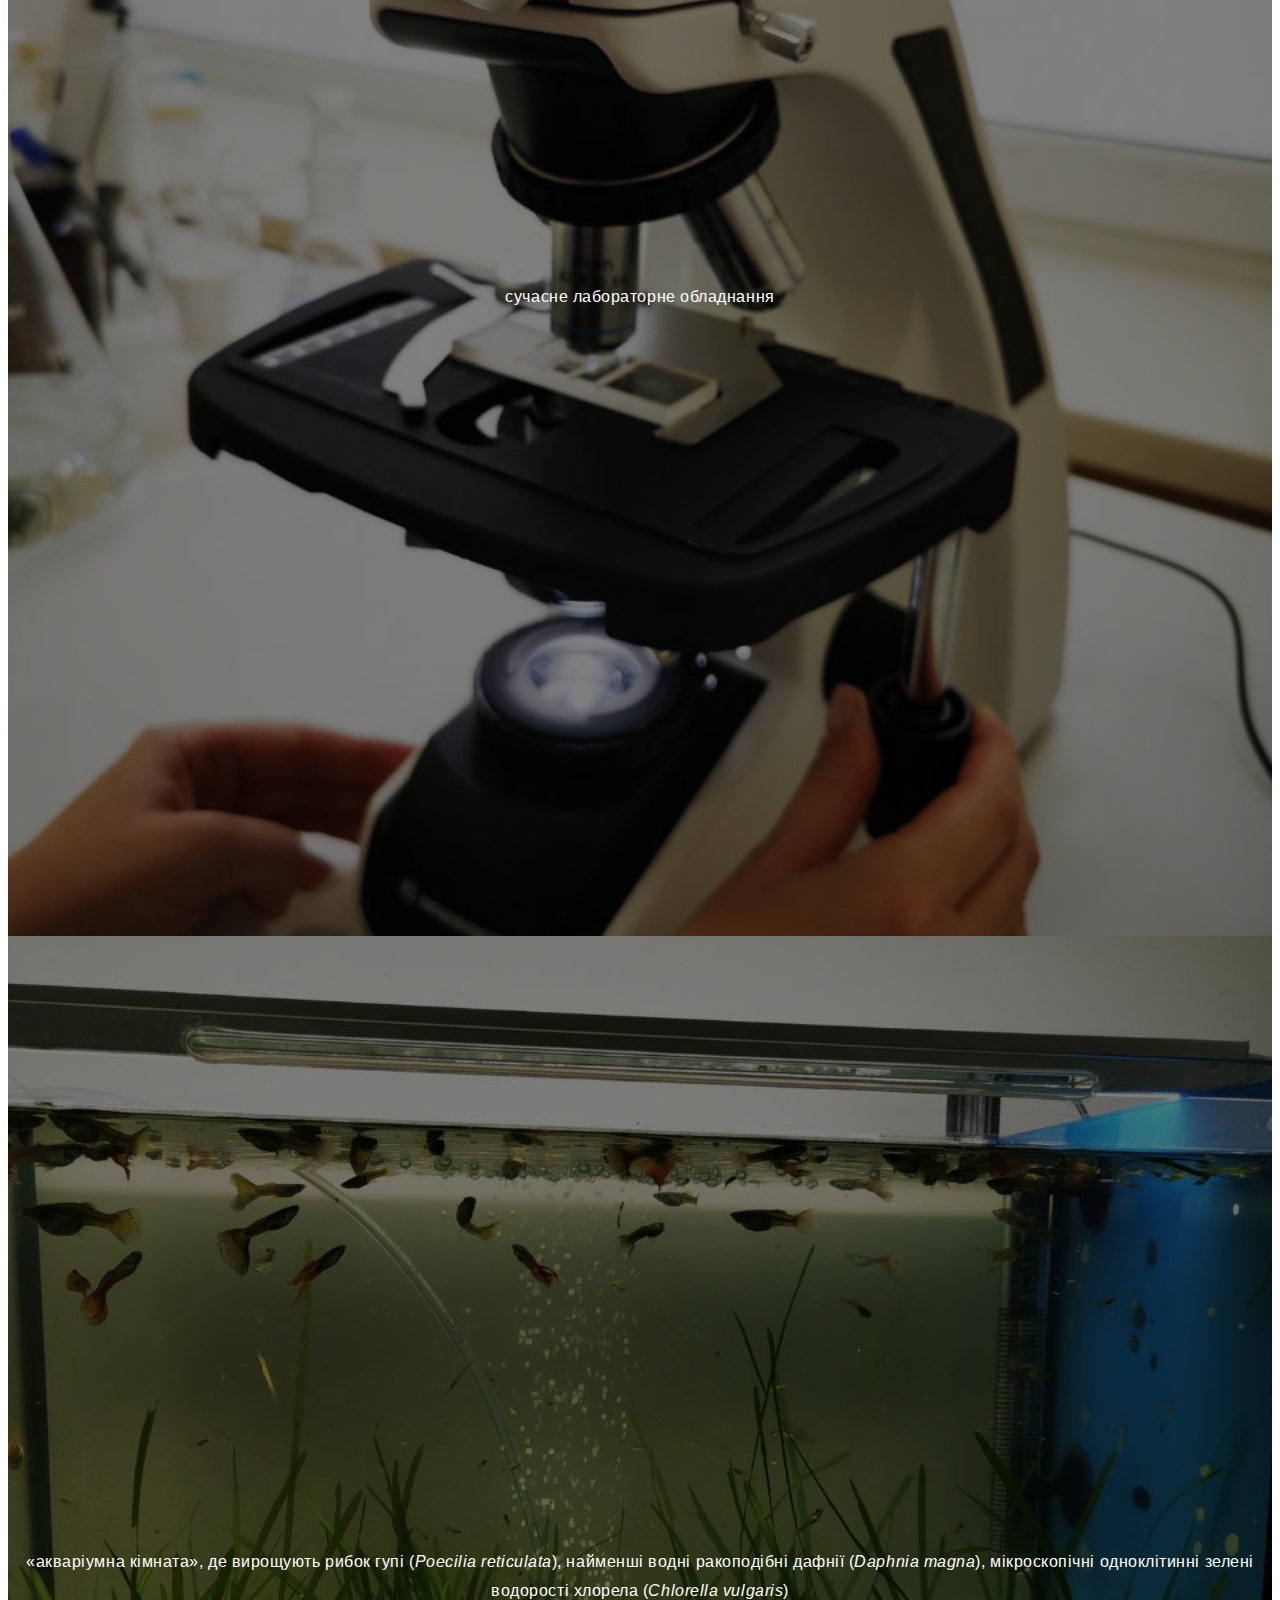
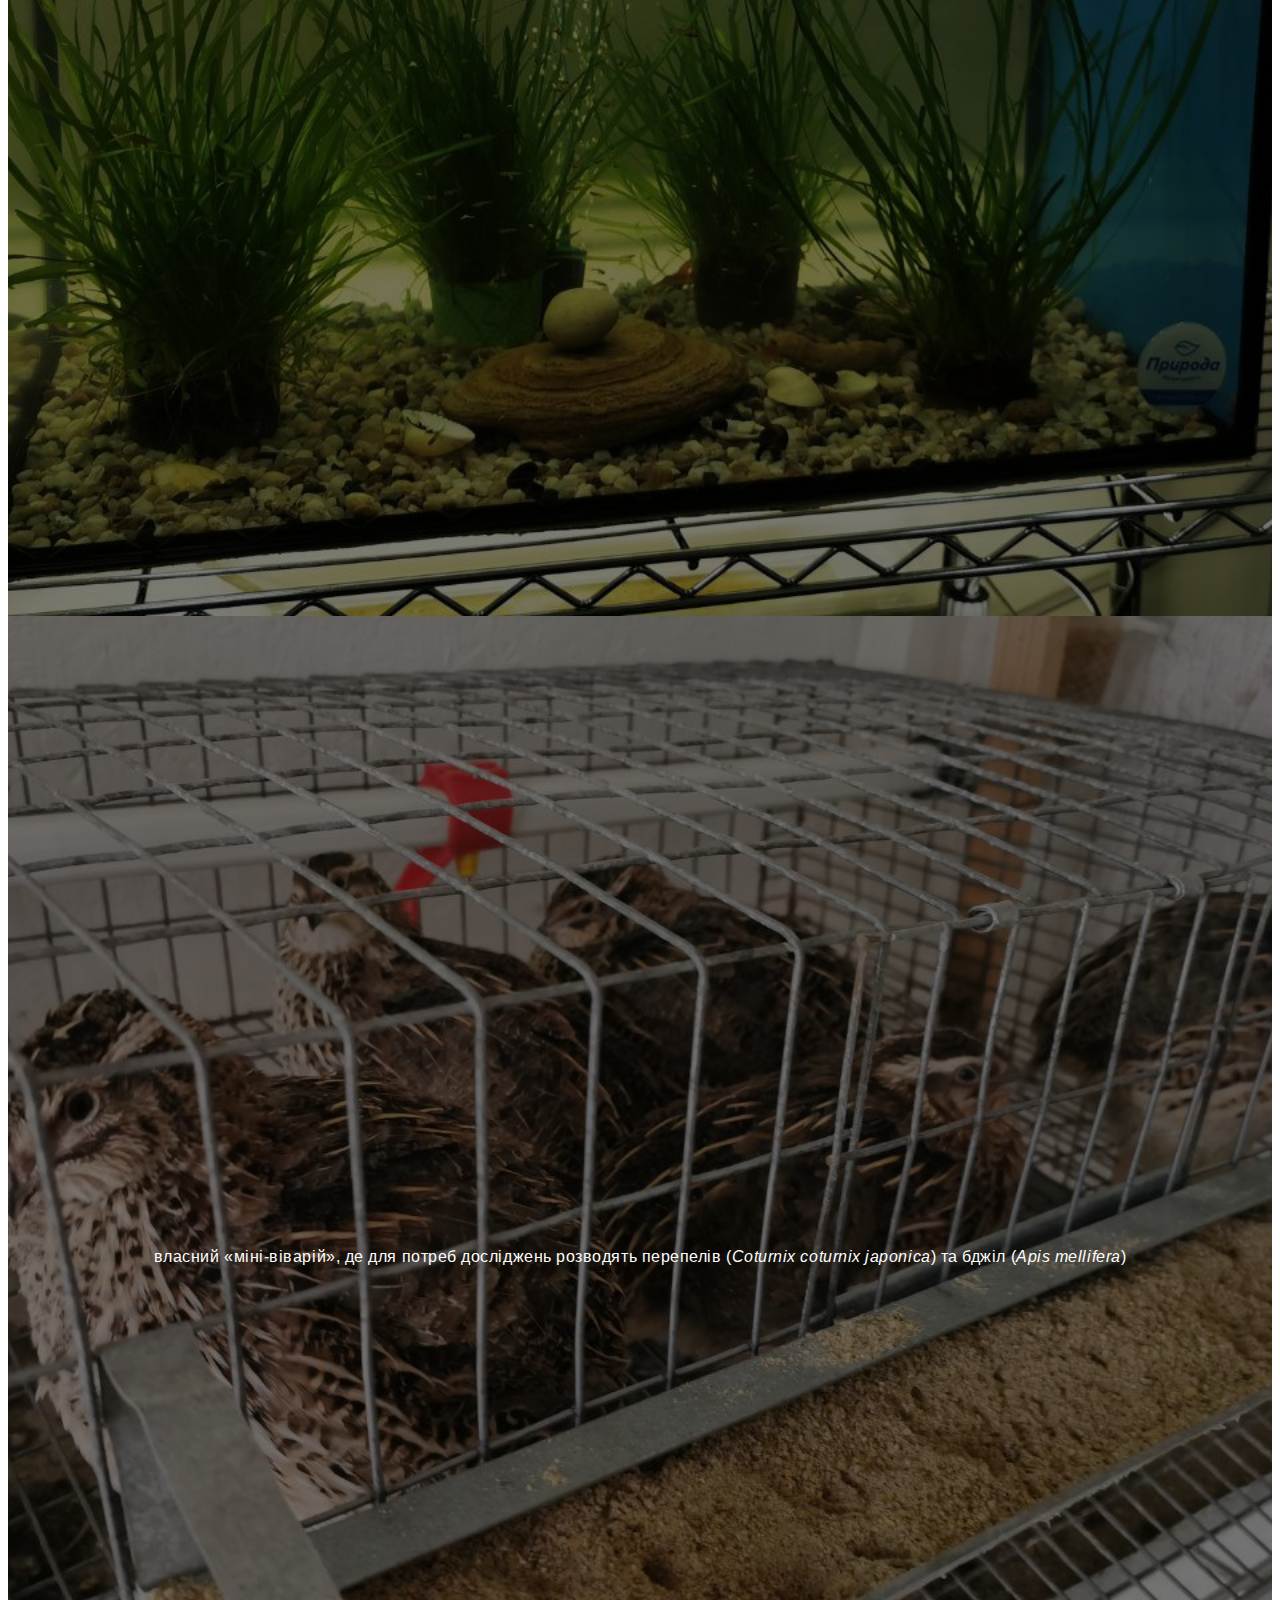
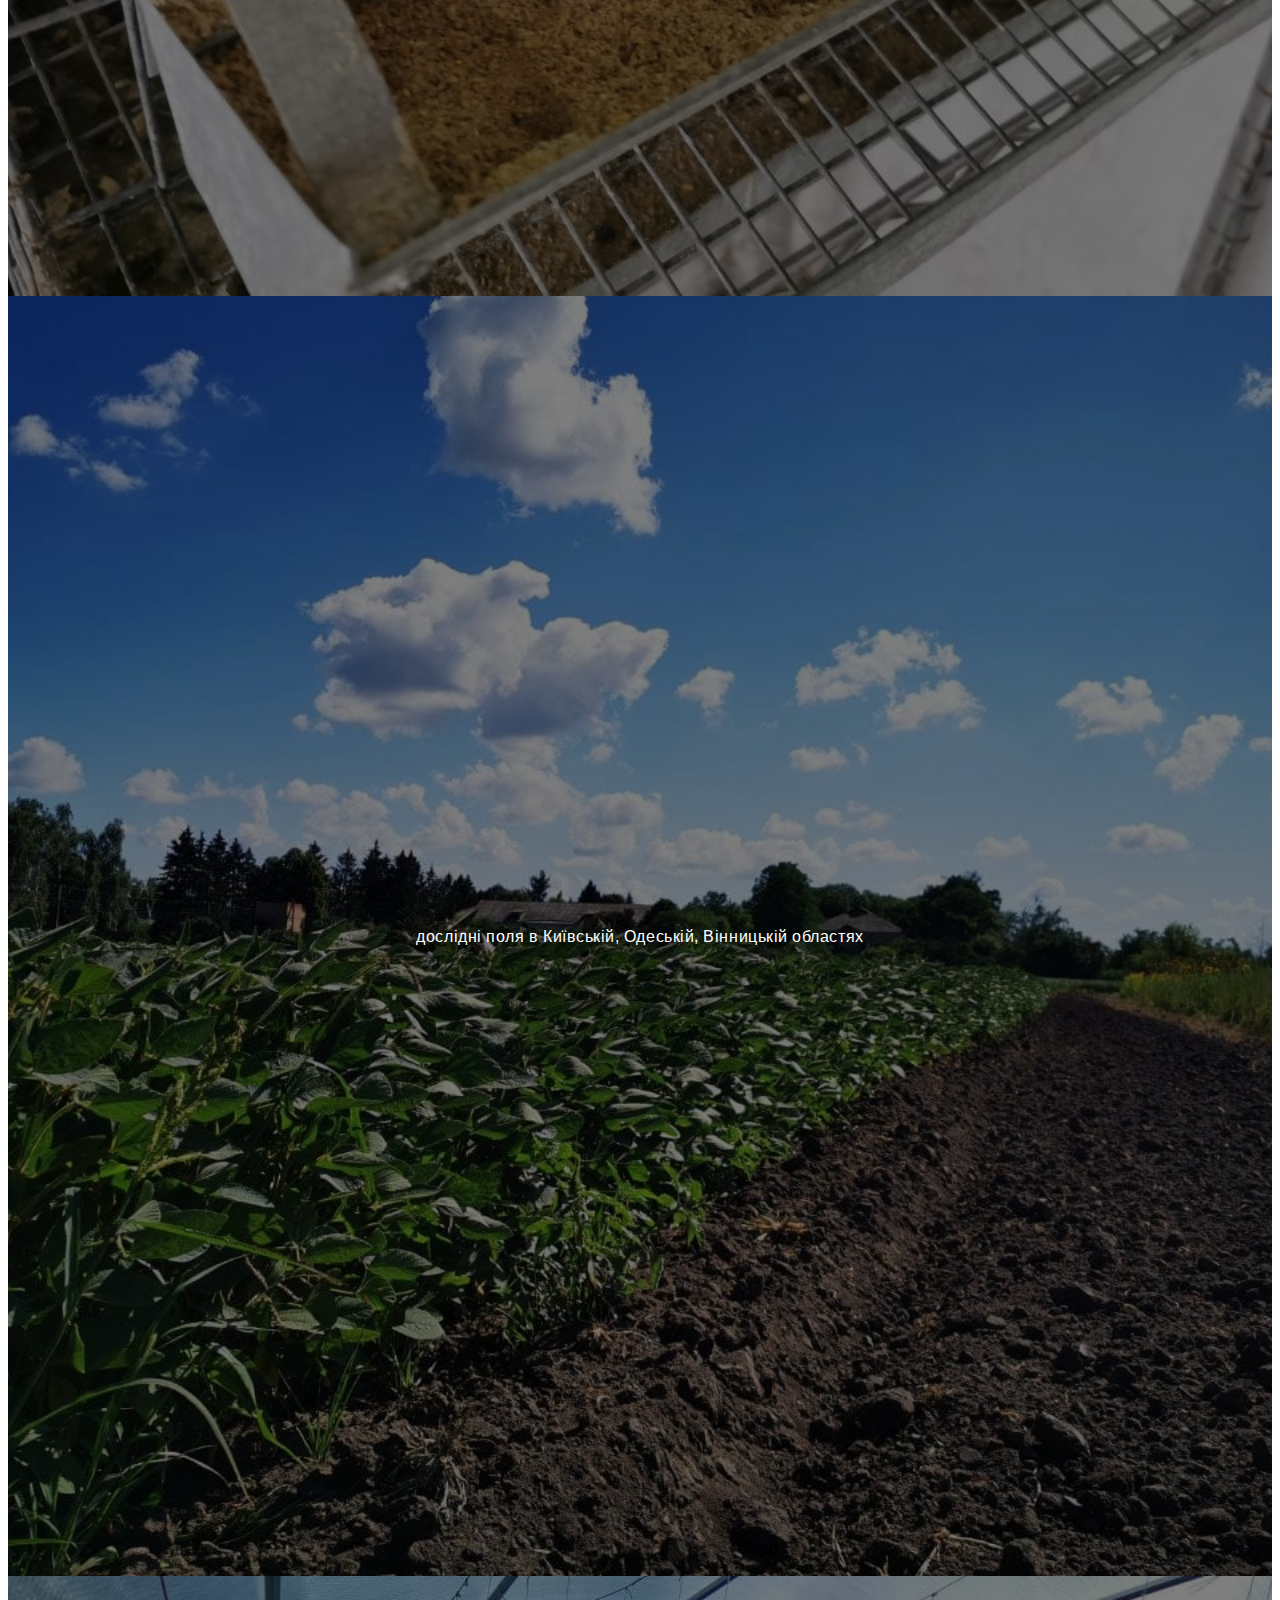
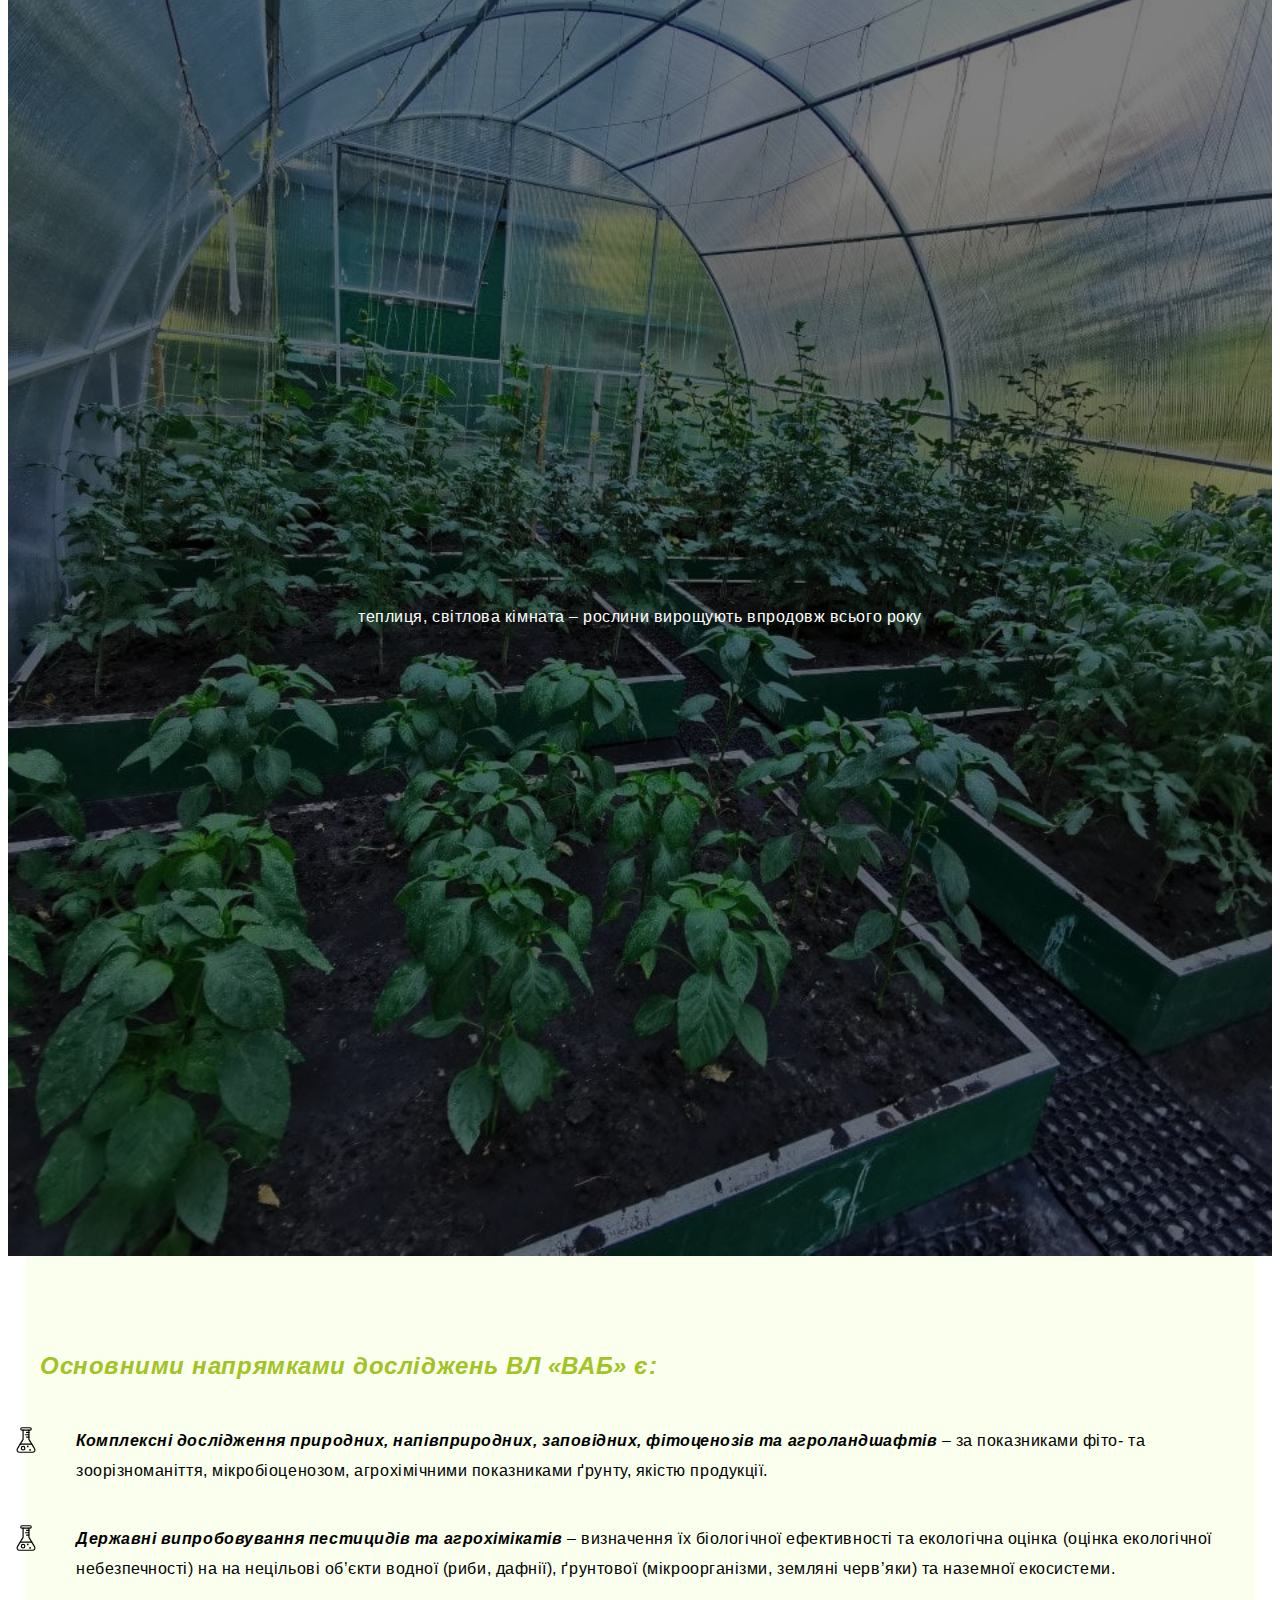
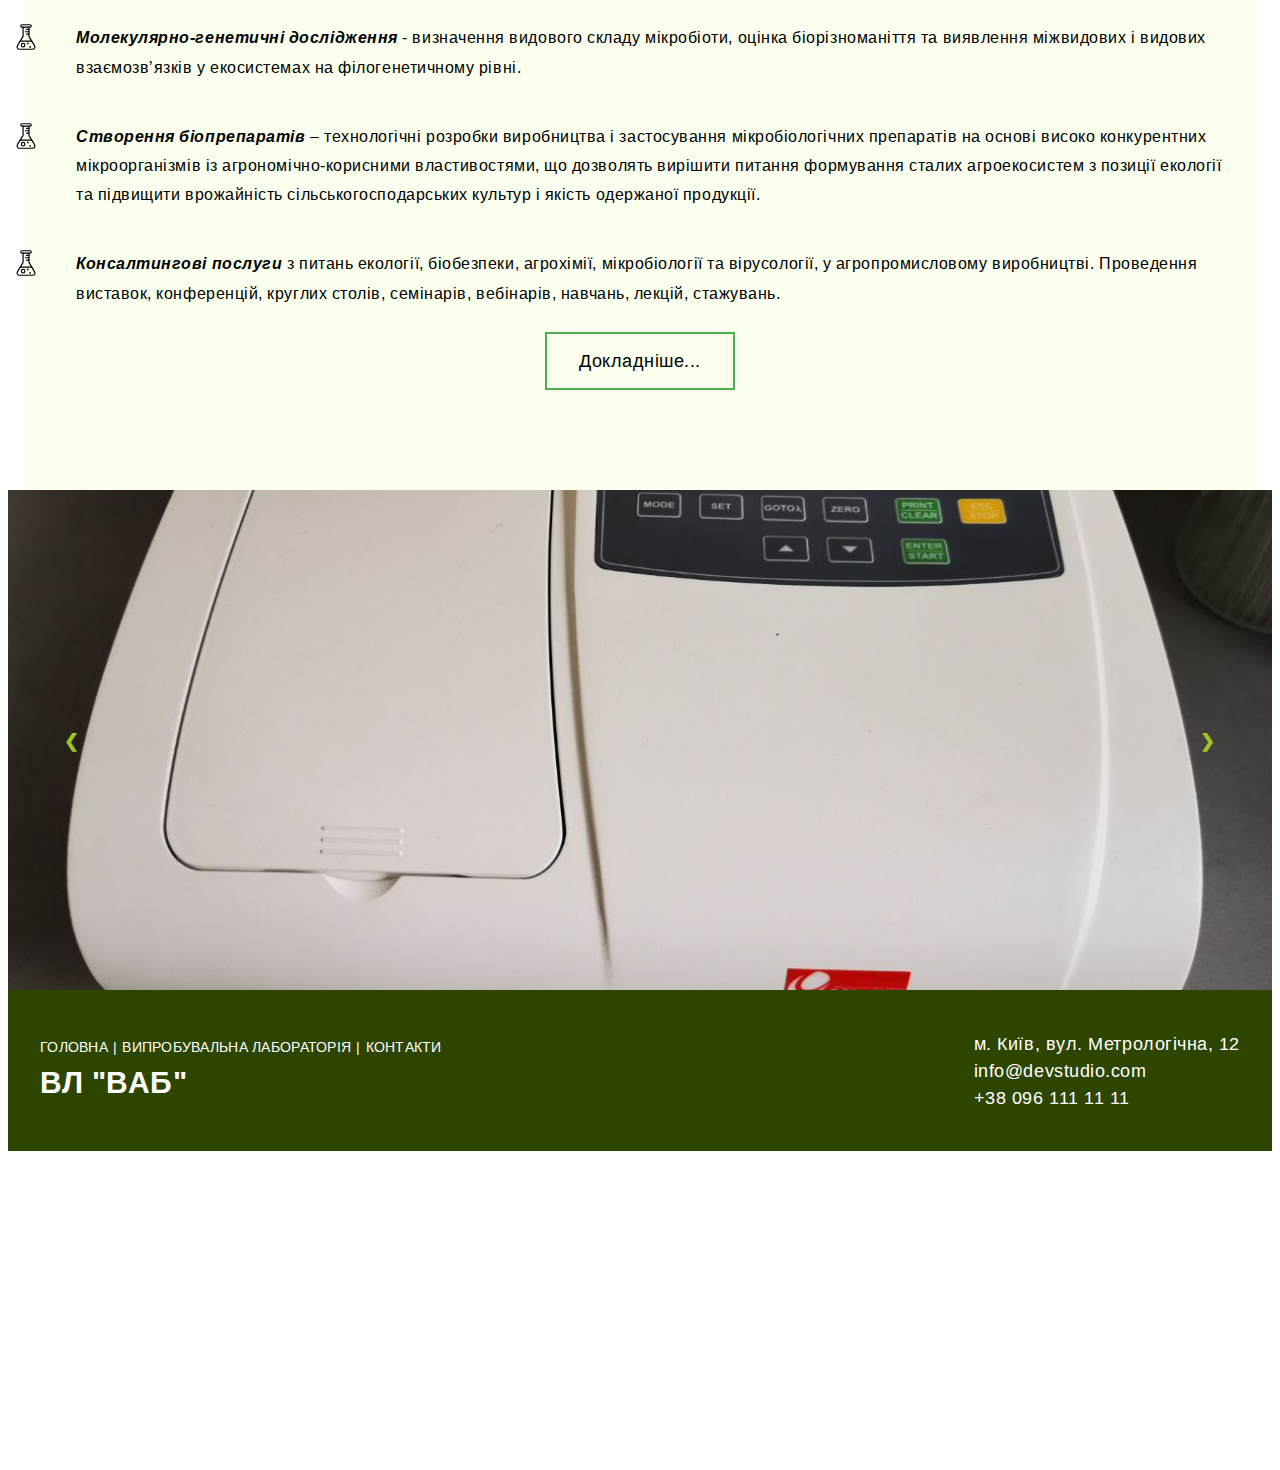
==== commit ecff48d6: "change research items icons" ====
--- a/index.html
+++ b/index.html
@@ -371,6 +371,9 @@
               семінарів, вебінарів, навчань, лекцій, стажувань.
             </li>
           </ul>
+          <div class="details">
+            <a href="./src/lab.html">Докладніше...</a>
+          </div>
         </div>
 
         <!-- slider -->
--- a/src/sass/main.css
+++ b/src/sass/main.css
@@ -331,8 +331,7 @@
   position: relative;
   margin: auto;
   height: 500px;
-  margin-bottom: 15px;
-  margin-top: 20px;
+  margin-bottom: -40px;
 }
 
 /* Картинка мастабируется по отношению к родительскому элементу */
@@ -797,12 +796,16 @@
 }
 
 .research__item {
-  margin-bottom: 10px;
+  padding: 20px 0 20px 36px;
 }
 
 .research__item::before {
-  content: url(../images/arrow-right.svg);
-  margin-right: 5px;
+  content: "";
+  background-image: url(../images/lab.svg);
+  background-repeat: no-repeat;
+  padding: 15px 14px;
+  position: absolute;
+  left: 12px;
 }
 
 .what-we-have__item {
@@ -921,6 +924,26 @@
   padding-top: 50px;
 }
 
+.details {
+  text-align: center;
+  padding: 4px 0 100px;
+}
+
+.details a {
+  font-size: 18px;
+  padding: 16px 32px;
+  display: inline-block;
+  -webkit-transition-duration: 0.4s;
+          transition-duration: 0.4s;
+  cursor: pointer;
+  border: 2px solid #4caf50;
+}
+
+.details a:hover {
+  background-color: #4caf50;
+  color: white;
+}
+
 .accreditation {
   margin-top: 30px;
   margin-left: 50px;
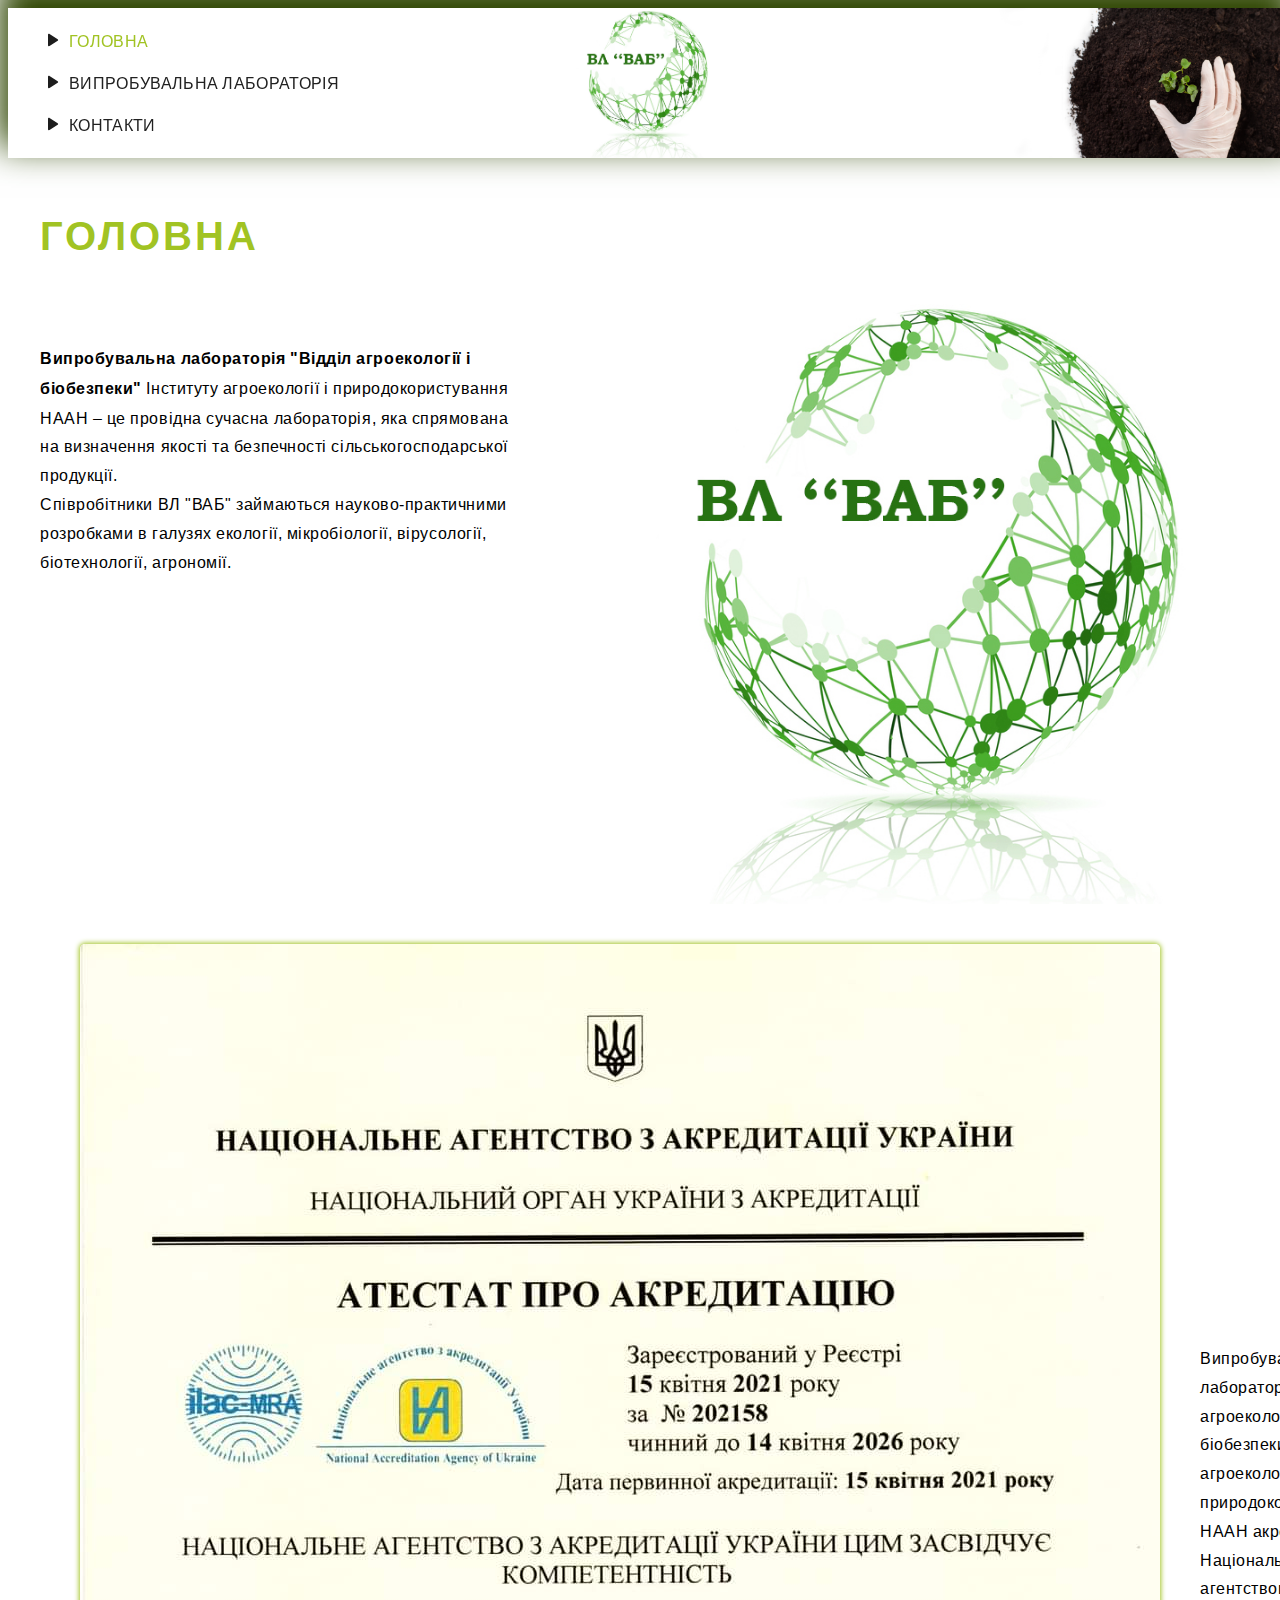
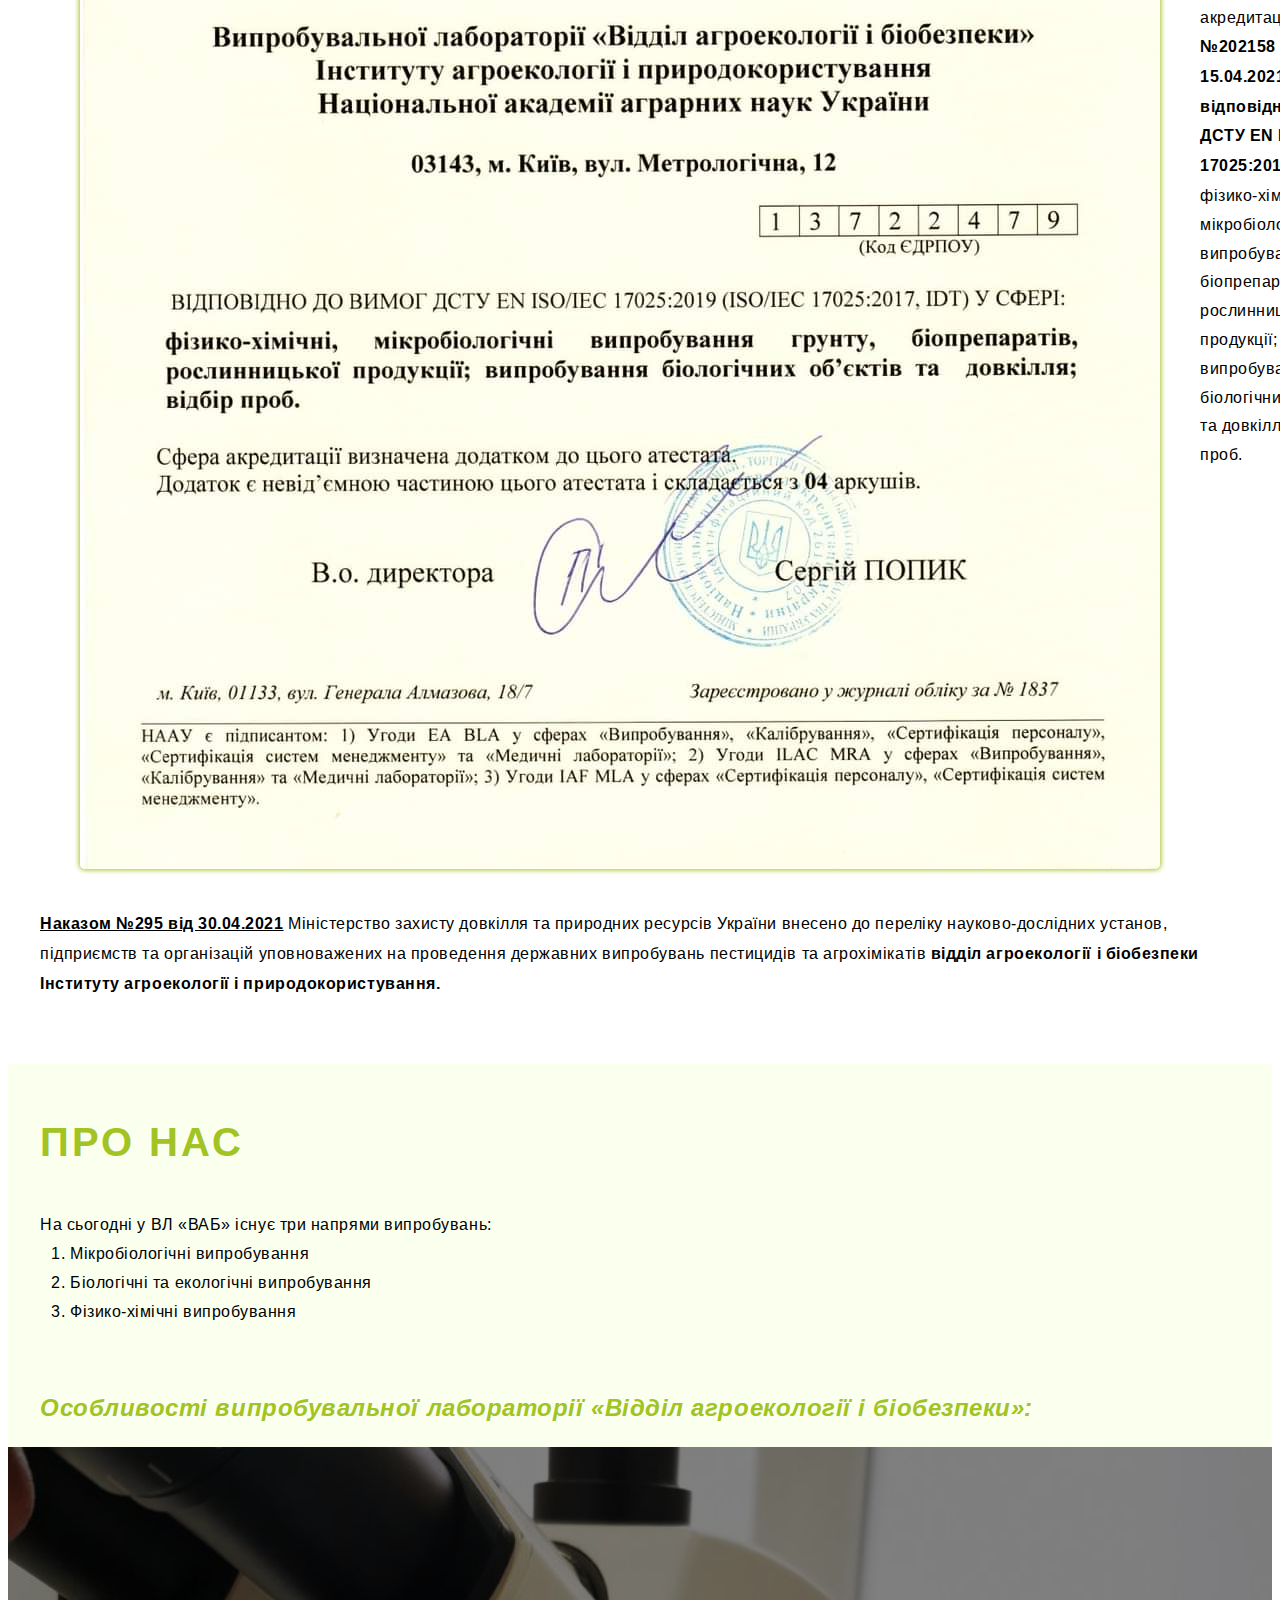
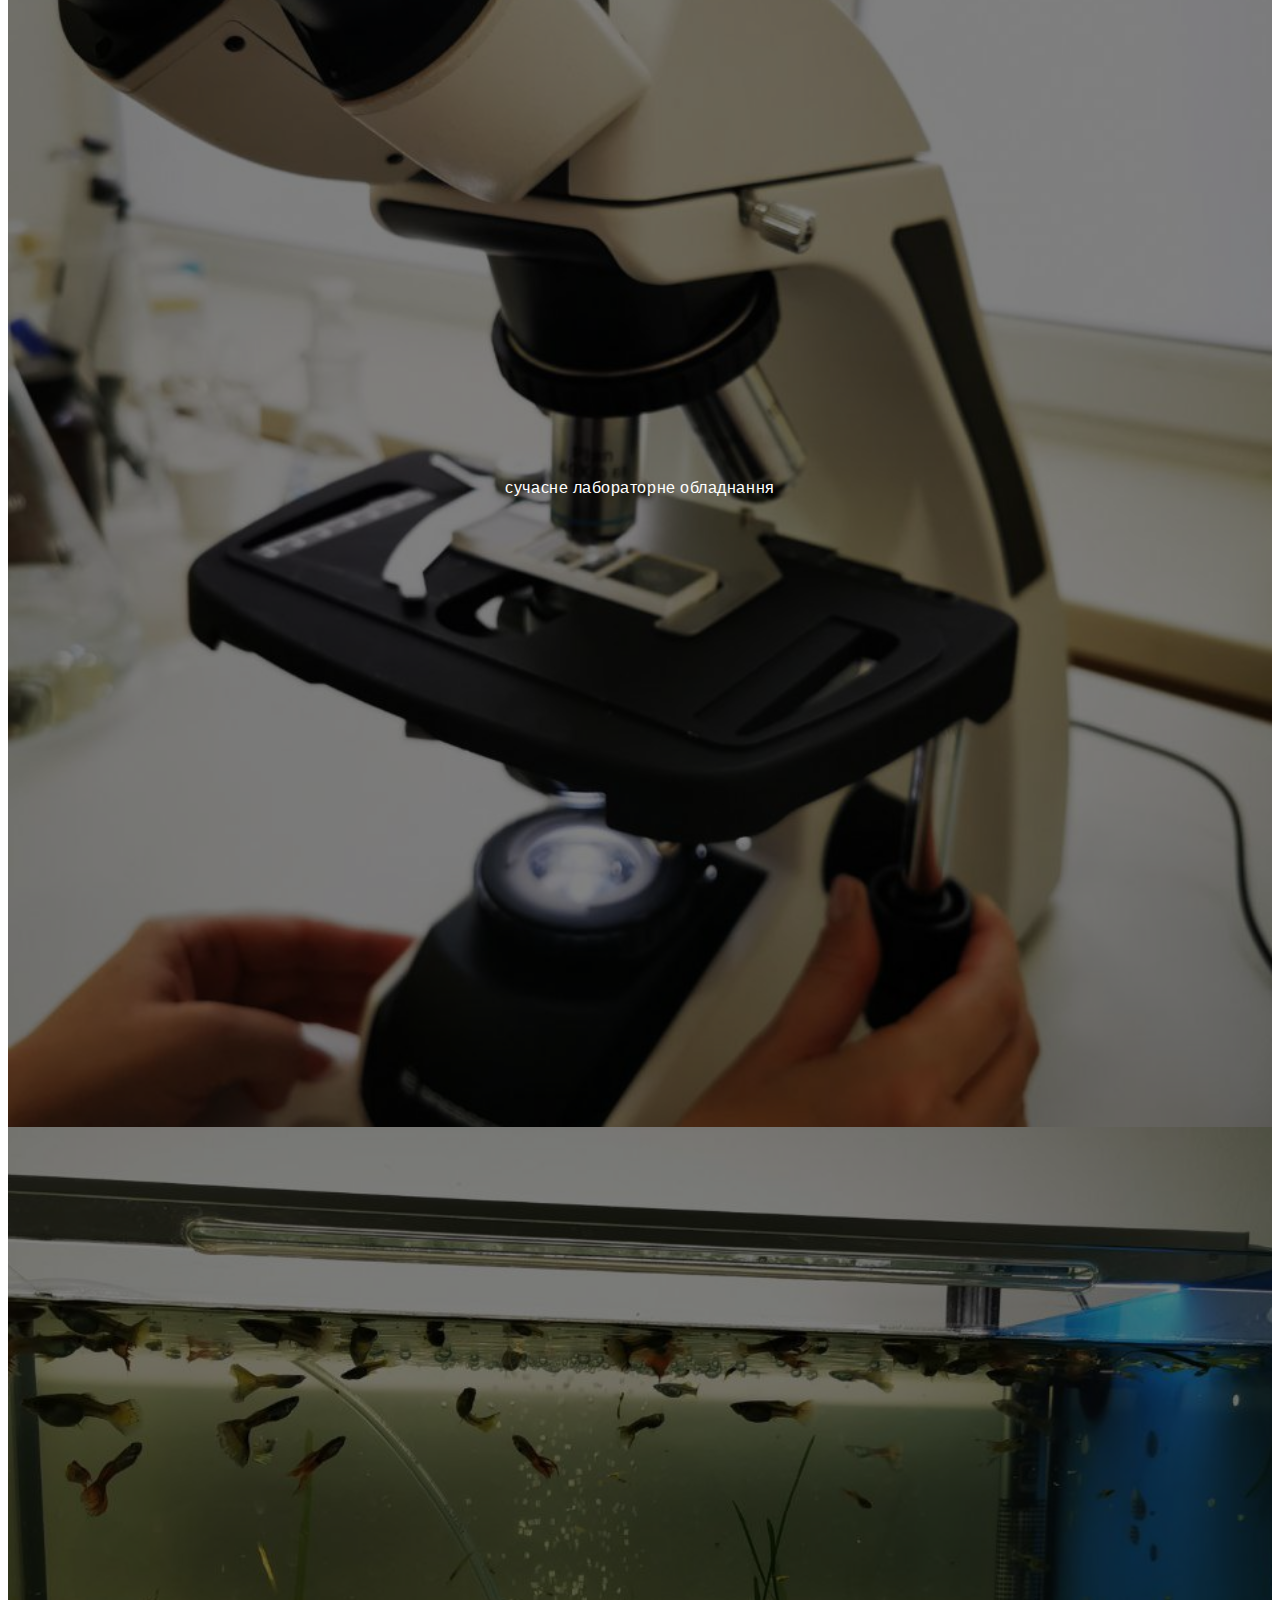
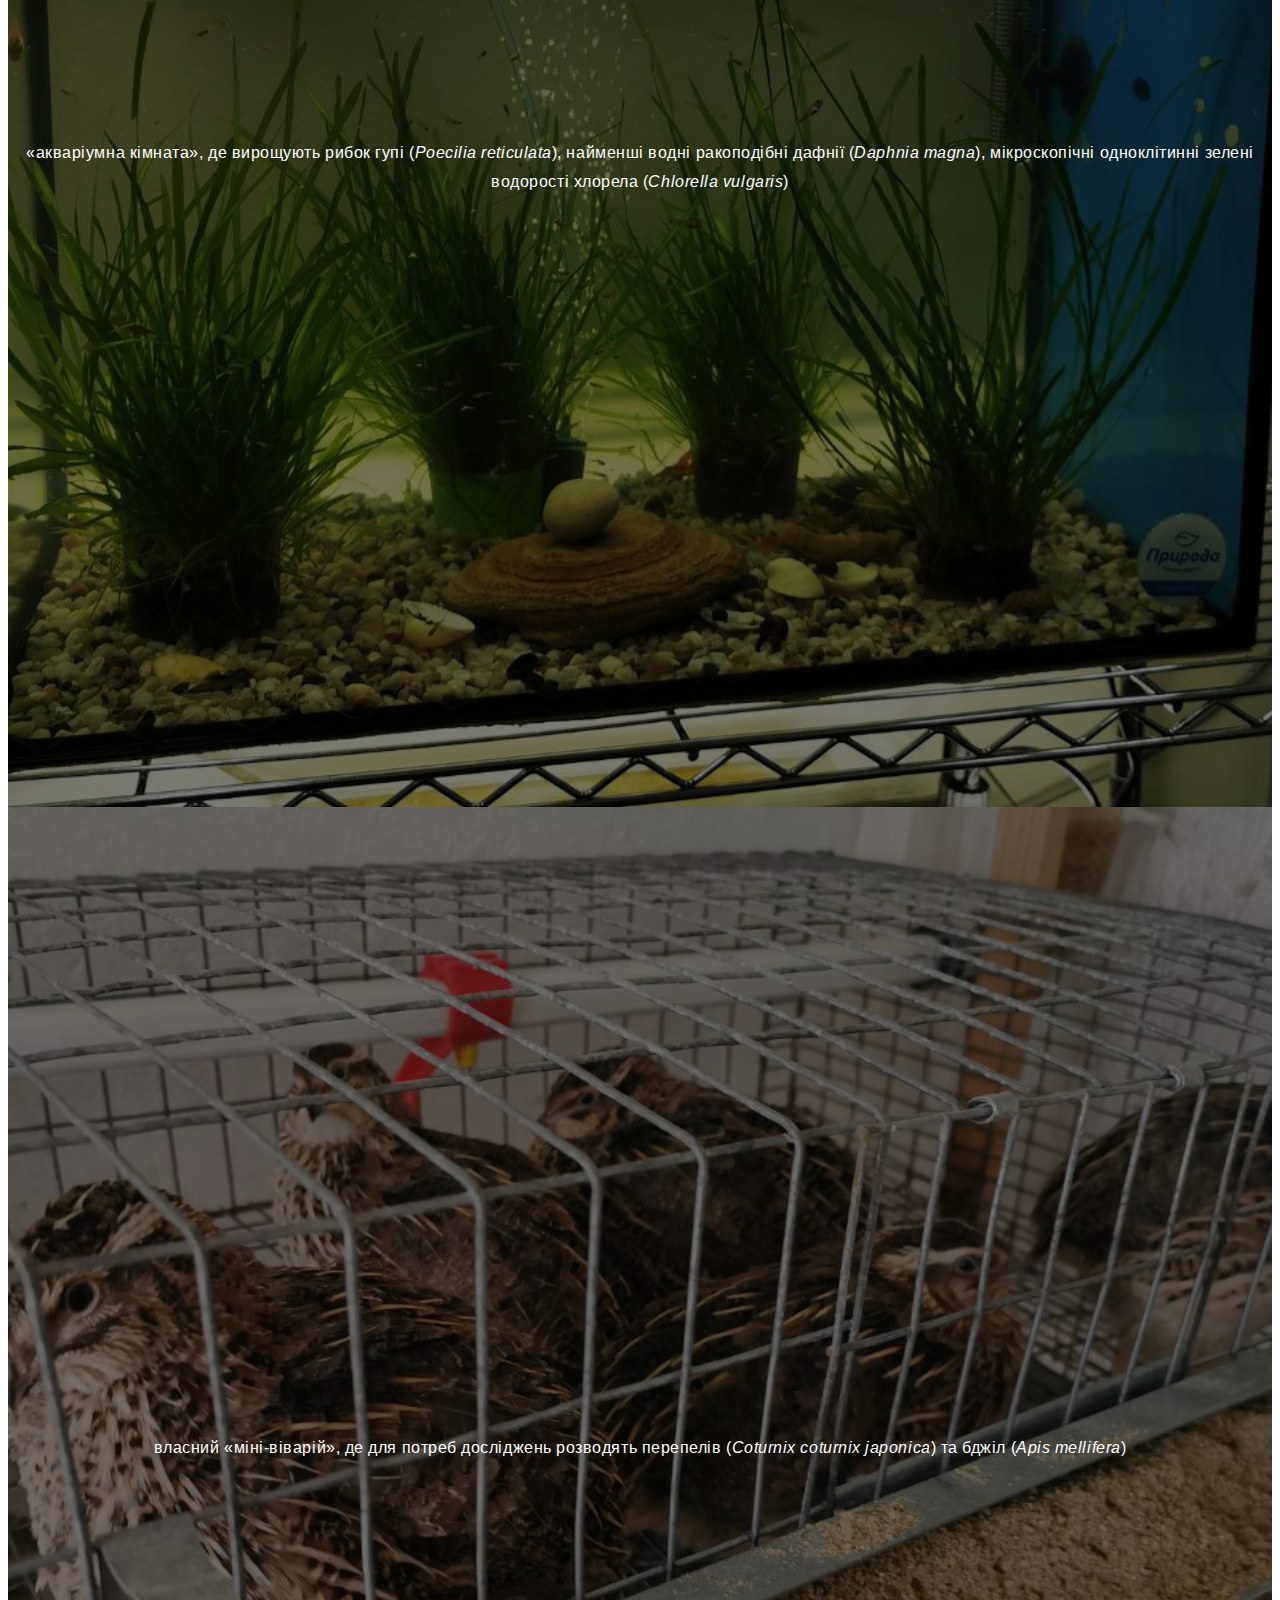
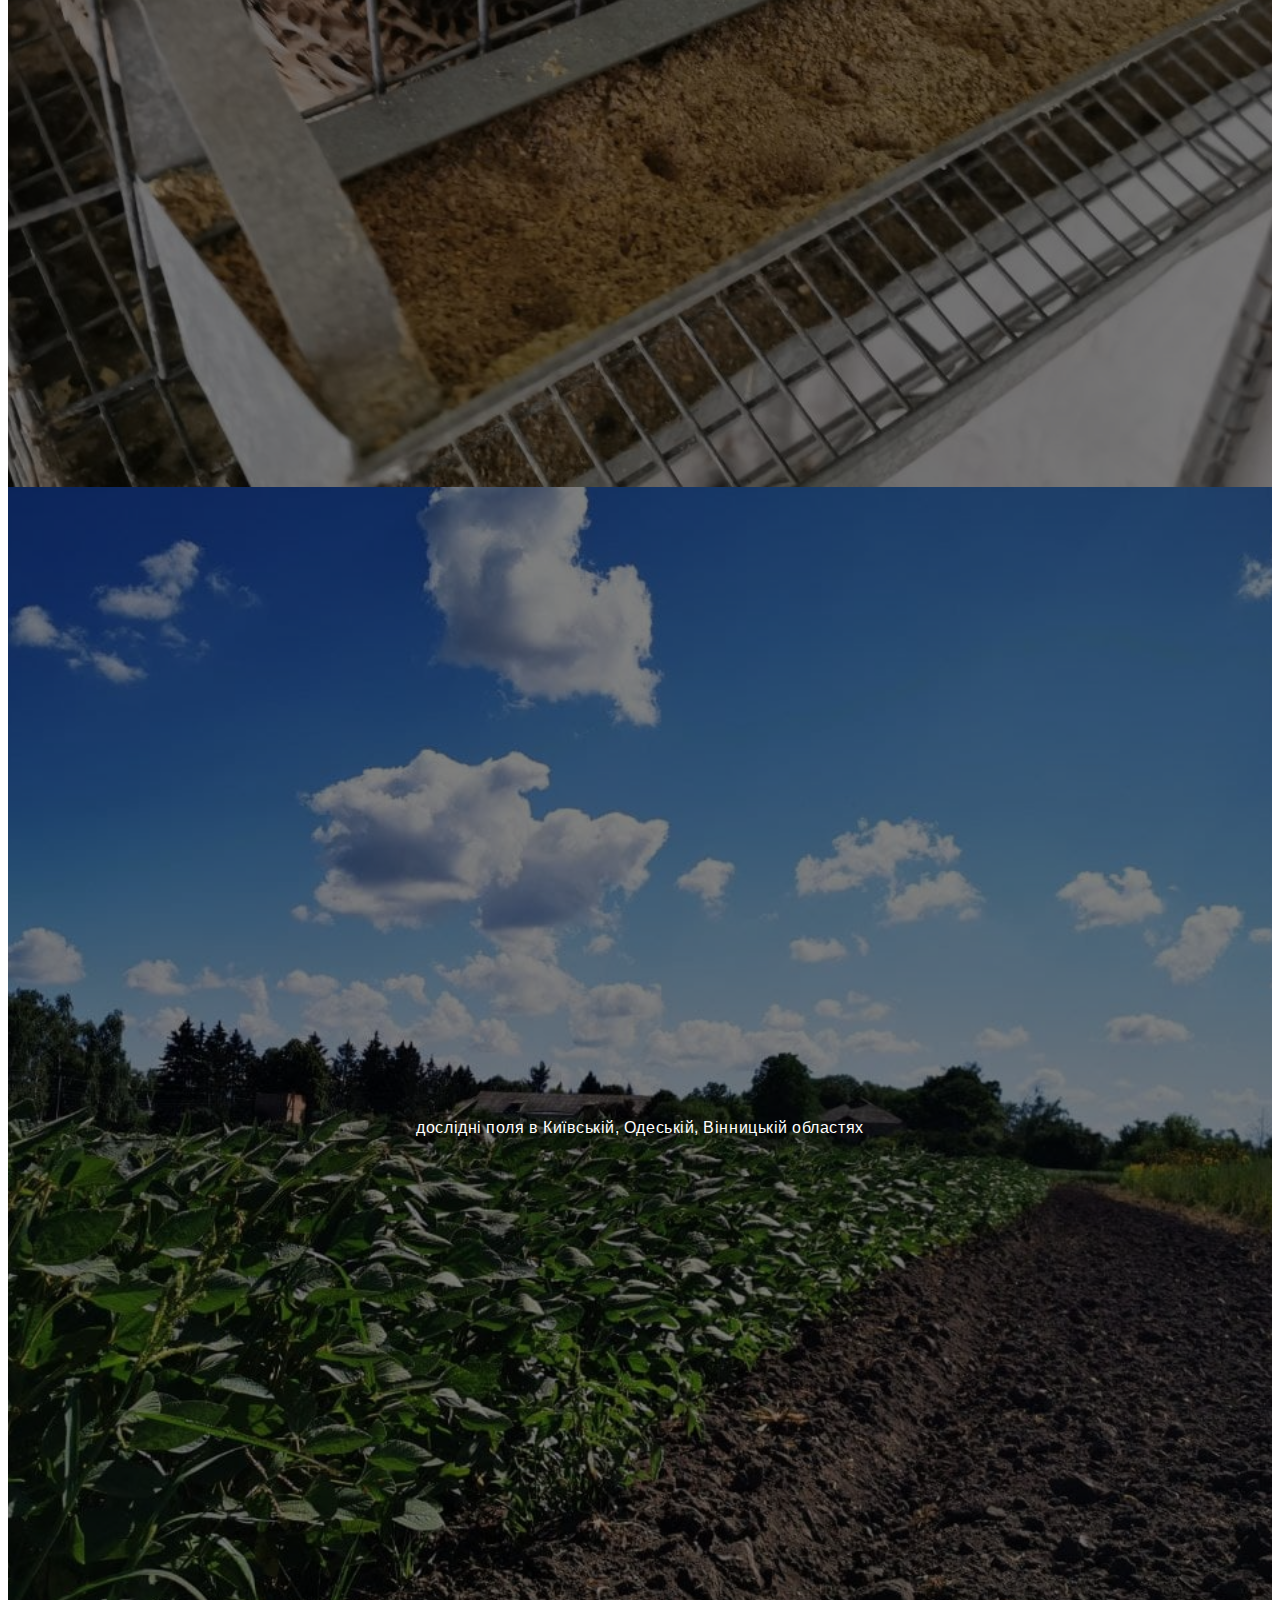
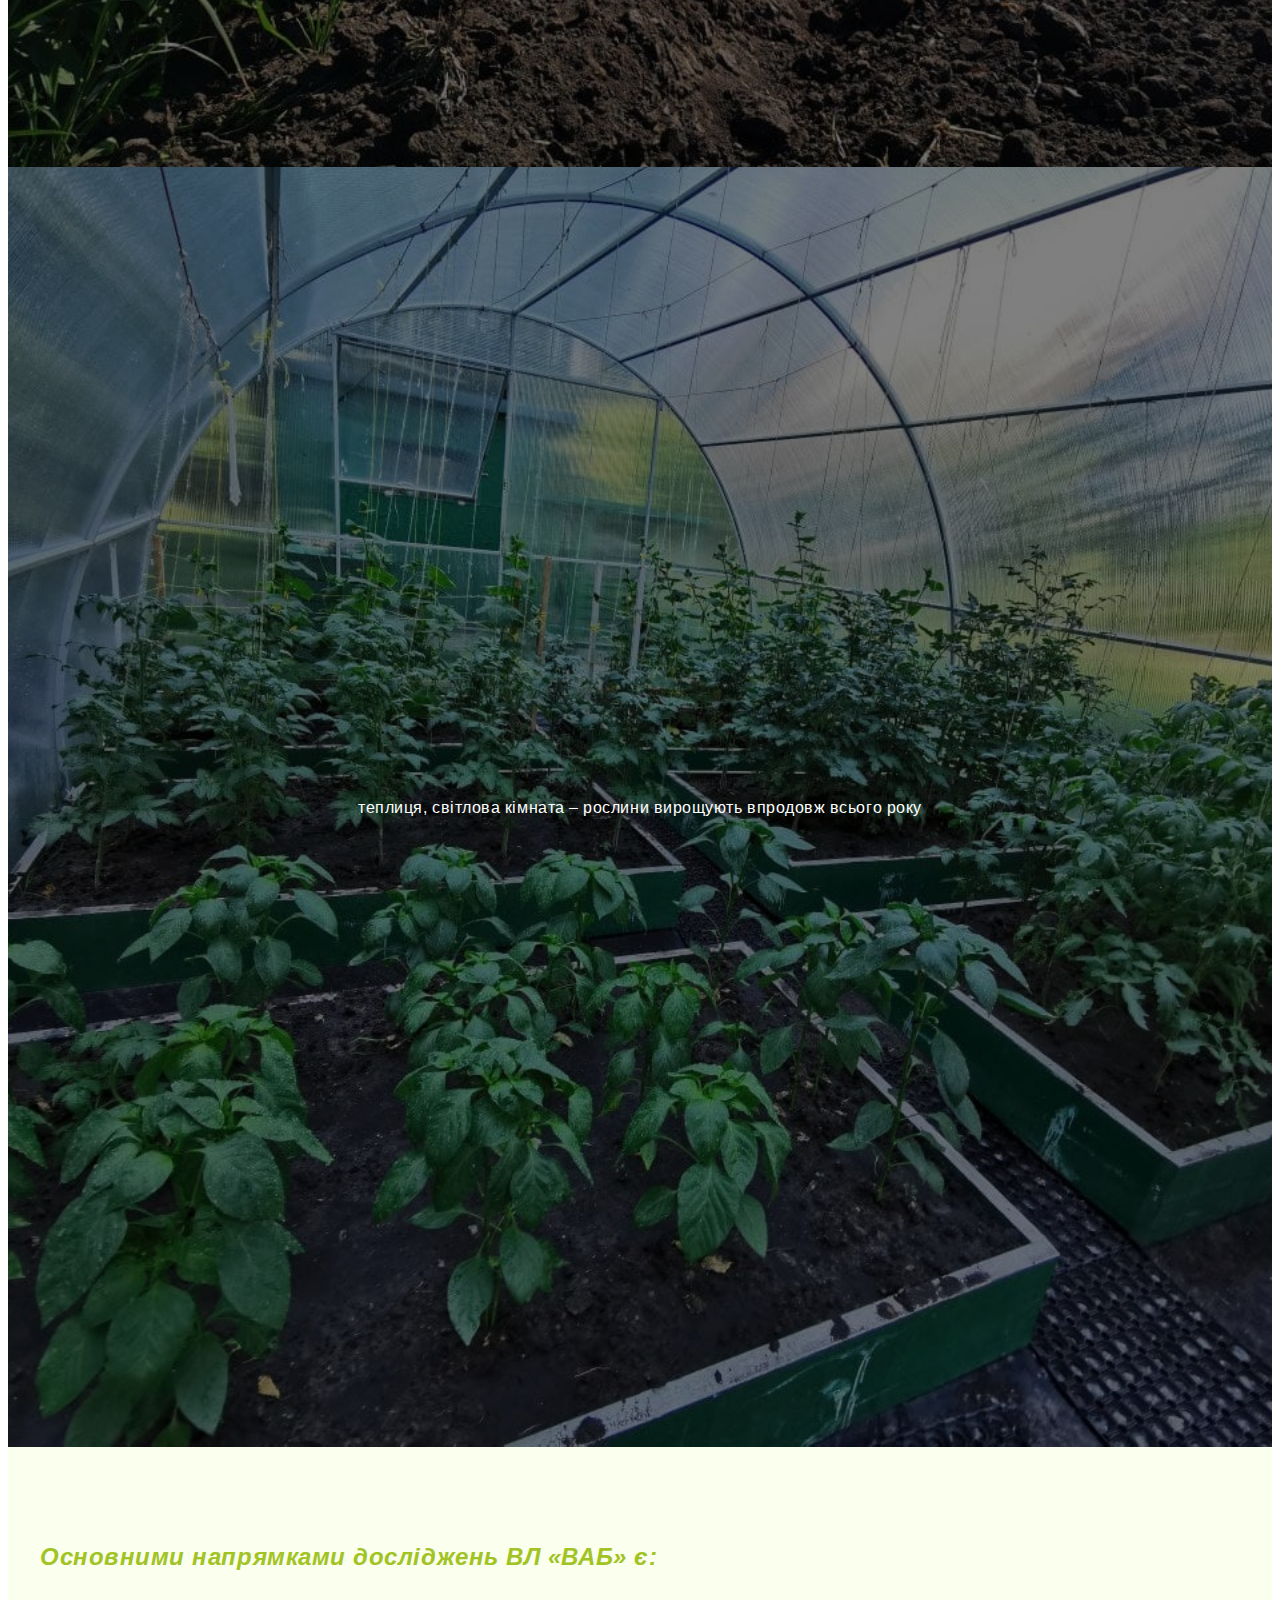
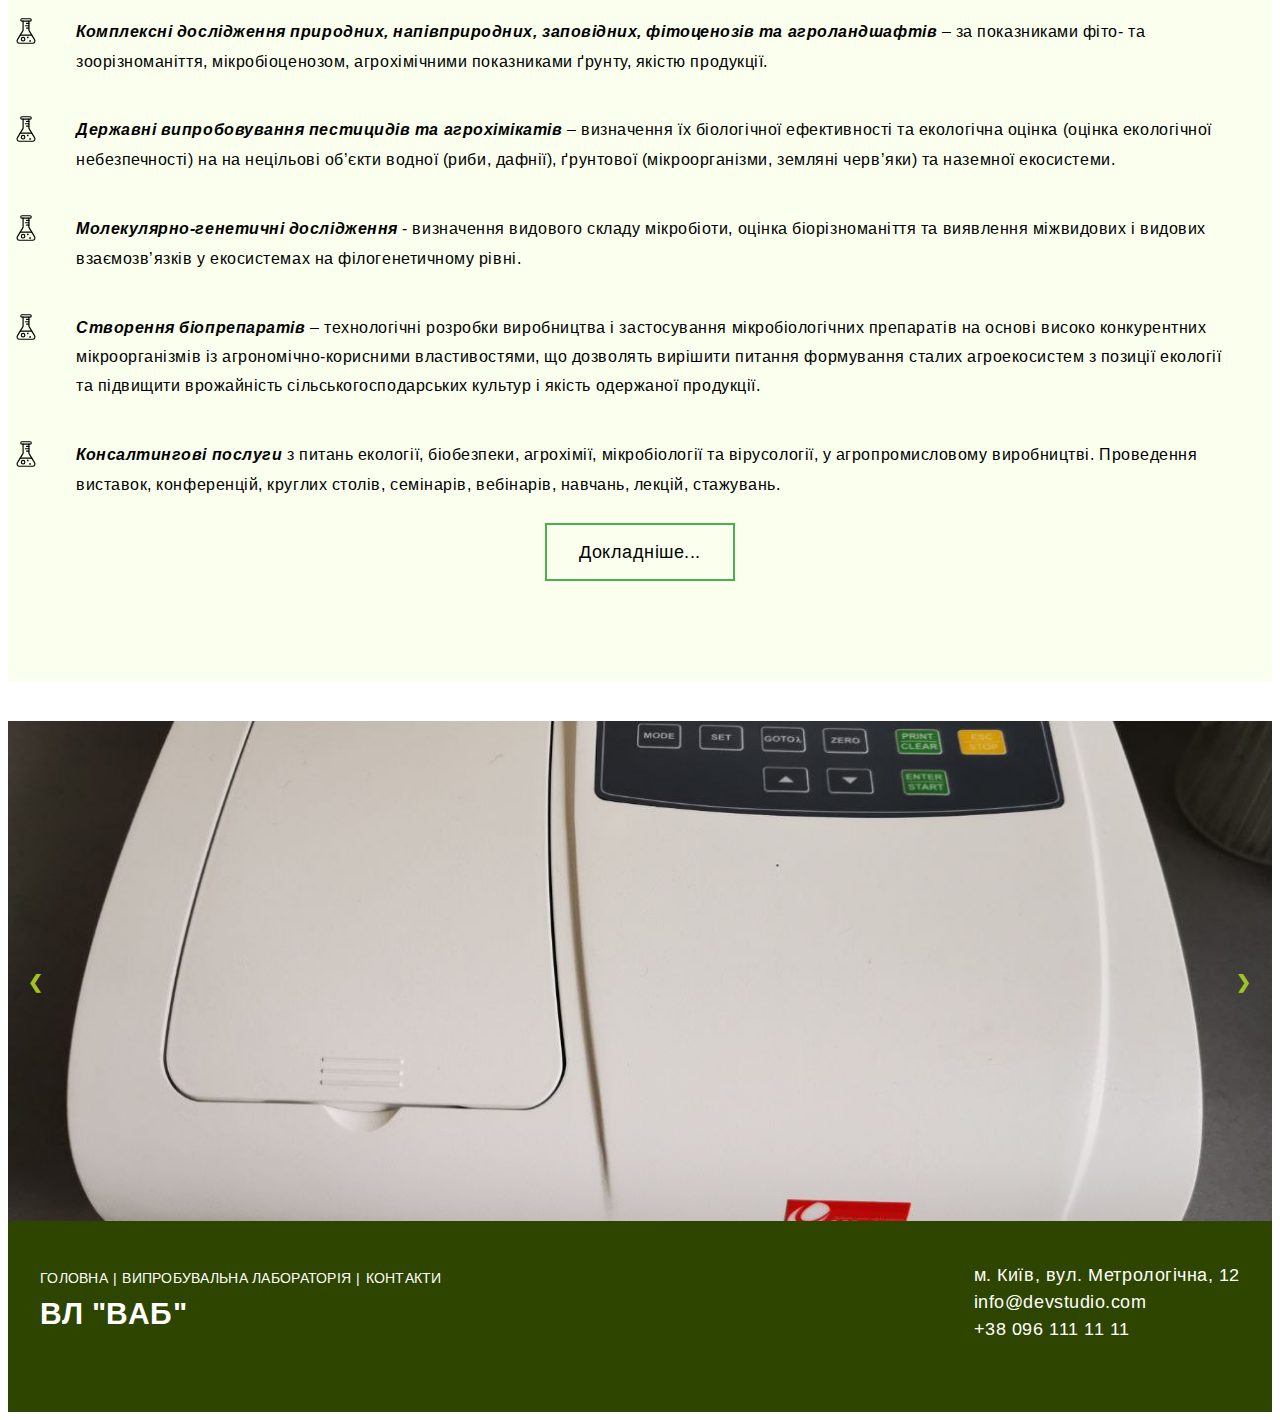
==== commit 1b6b8d36: "edit tablet styles" ====
--- a/index.html
+++ b/index.html
@@ -83,22 +83,27 @@
       <section class="section">
         <div class="container">
           <h1 class="section__title">Головна</h1>
-          <br />
-          <br />
-          <p class="about__text">
-            <b>Випробувальна лабораторія "Відділ агроекології і біобезпеки"</b>
-            Інституту агроекології і природокористування НААН – це провідна
-            сучасна лабораторія, яка спрямована на визначення якості та
-            безпечності сільськогосподарської продукції.
-            <br />
-            Співробітники ВЛ "ВАБ" займаються науково-практичними розробками в
-            галузях екології, мікробіології, вірусології, біотехнології,
-            агрономії.
-          </p>
-          <img class="logo__bg" src="./src/images/logo-9-2.jpg" alt="лого ВЛ ВАБ"/>
-          <br />
+          <div class="about__content">
+            <p class="about__text about__text--side">
+              <b>Випробувальна лабораторія "Відділ агроекології і біобезпеки"</b>
+              Інституту агроекології і природокористування НААН – це провідна
+              сучасна лабораторія, яка спрямована на визначення якості та
+              безпечності сільськогосподарської продукції.
+              <br />
+              Співробітники ВЛ "ВАБ" займаються науково-практичними розробками в
+              галузях екології, мікробіології, вірусології, біотехнології,
+              агрономії.
+            </p>
+            <img class="logo__bg" src="./src/images/logo-9-2.jpg" alt="лого ВЛ ВАБ"/>
+          </div>
           <div class="atestat__content">
-            <p class="about__text">
+            <img
+              class="atestat lightbox__min-image"
+              src="./src/images/atestat.jpg"
+              alt="Атестат про акредитацію"
+              data-source="./src/images/atestat.jpg"
+            />
+            <p class="about__text about__text--side">
               Випробувальну лабораторію Відділу агроекології і біобезпеки
               Інституту агроекології і природокористування НААН акредитовано
               Національним агентством з акредитації України
@@ -110,13 +115,6 @@
               біопрепаратів, рослинницької продукції; випробувань біологічних
               об’єктів та довкілля; відбору проб.
             </p>
-            <br />
-            <img
-              class="atestat lightbox__min-image"
-              src="./src/images/atestat.jpg"
-              alt="Атестат про акредитацію"
-              data-source="./src/images/atestat.jpg"
-            />
           </div>
           <div class="lightbox">
             <div class="lightbox__overlay"></div>
@@ -131,12 +129,9 @@
               data-action="close-lightbox"
             ></button>
           </div>
-          <br />
-          <br />
-          <br />
           <p class="about__text">
             <a
-              class="nakaz"
+              class="nakaz__link"
               href="https://mepr.gov.ua/files/docs/nakazy/2021/295%20%D0%BD.pdf"
               target="_blank"
               ><b>Наказом №295 від 30.04.2021</b></a
@@ -154,9 +149,9 @@
           <br />
           <br />
         </div>
-        <div class="container about-us">
-          <h2 class="section__subtitle">Про нас</h2>
-          <br />
+        <div class="about-us">
+        <div class="container">
+          <h2 class="section__title">Про нас</h2>
           <ol class="about__text">
             На сьогодні у ВЛ «ВАБ» існує три напрями випробувань:
             <li class="about__text__item">Мікробіологічні випробування</li>
@@ -166,8 +161,6 @@
             <li class="about__text__item">Фізико-хімічні випробування</li>
           </ol>
           <br />
-          <p class="about__text"></p>
-
           <br />
           <br />
           <i class="what-we-have__title"
@@ -176,6 +169,7 @@
           >
           <br />
           <br />
+        </div>
         </div>
         <ul class="what-we-have__list about__text">
           <li class="what-we-have__item">
@@ -324,7 +318,8 @@
           </li>
         </ul>
         
-        <div class="container about-us">
+        <div class="about-us">
+        <div class="container">
           <br />
           <br />
           <i class="what-we-have__title"
@@ -375,27 +370,28 @@
             <a href="./src/lab.html">Докладніше...</a>
           </div>
         </div>
+        </div>
 
         <!-- slider -->
         <div class="slider">
           <div class="item">
             <img
               src="./src/images/photos/photo5226469694922403931.jpg"
-              alt="Первый слайд"
+              alt="Перший слайд"
             />
           </div>
 
           <div class="item">
             <img
               src="./src/images/photos/photo5303084412470145765.jpg"
-              alt="Второй слайд"
+              alt="Другий слайд"
             />
           </div>
 
           <div class="item">
             <img
               src="./src/images/photos/photo5303084412470145779.jpg"
-              alt="Третий слайд"
+              alt="Третій слайд"
             />
           </div>
 
--- a/src/sass/main.css
+++ b/src/sass/main.css
@@ -82,6 +82,10 @@
   }
 }
 
+.container div {
+  margin-bottom: 40px;
+}
+
 .section {
   padding-top: 110px;
   padding-bottom: 40px;
@@ -94,6 +98,7 @@
   letter-spacing: 3px;
   text-transform: uppercase;
   color: var(--light-green-color);
+  margin-bottom: 40px;
 }
 
 .section__subtitle {
@@ -350,25 +355,16 @@
 .slider .next {
   cursor: pointer;
   position: absolute;
-  top: 0;
+  top: 235px;
   width: auto;
-  height: 100%;
-  padding: 240px 56px;
+  padding: 15px 20px;
   color: var(--light-green-color);
   font-weight: bold;
   font-size: 18px;
-}
-
-.slider .prev::after,
-.slider .next::after {
-  position: absolute;
-  content: "";
-  top: 0;
-  width: 100%;
-  height: 100%;
-  -webkit-transition: opacity var(--animation);
-  transition: opacity var(--animation);
-  opacity: 0;
+  -webkit-transform: scale(1);
+          transform: scale(1);
+  -webkit-transition: all var(--animation);
+  transition: all var(--animation);
 }
 
 .slider .next {
@@ -376,21 +372,10 @@
 }
 
 /* При наведении на кнопки добавляем фон кнопок */
-.slider .next::after {
-  right: 0;
-  background: -webkit-gradient(linear, left top, right top, from(transparent), to(rgba(161, 195, 35, 0.3)));
-  background: linear-gradient(to right, transparent, rgba(161, 195, 35, 0.3));
-}
-
-.slider .prev::after {
-  left: 0;
-  background: -webkit-gradient(linear, right top, left top, from(transparent), to(rgba(161, 195, 35, 0.3)));
-  background: linear-gradient(to left, transparent, rgba(161, 195, 35, 0.3));
-}
-
-.slider .next:hover::after,
-.slider .prev:hover::after {
-  opacity: 1;
+.slider .prev:hover,
+.slider .next:hover {
+  -webkit-transform: scale(1.5);
+          transform: scale(1.5);
 }
 
 /* Заголовок слайда */
@@ -784,7 +769,43 @@
   text-transform: none;
 }
 
-.nakaz {
+@media screen and (min-width: 768px) {
+  .about__content,
+  .atestat__content {
+    display: -webkit-box;
+    display: -ms-flexbox;
+    display: flex;
+    -webkit-box-pack: justify;
+        -ms-flex-pack: justify;
+            justify-content: space-between;
+  }
+}
+
+.about__text {
+  line-height: 1.8;
+  font-size: 16px;
+}
+
+@media screen and (min-width: 768px) {
+  .about__text--side {
+    width: 40%;
+    padding: 40px 0;
+  }
+}
+
+.logo__bg {
+  margin: 20px auto 10px;
+  width: 95%;
+}
+
+@media screen and (min-width: 768px) {
+  .logo__bg {
+    width: 50%;
+    margin: 0;
+  }
+}
+
+.nakaz__link {
   text-decoration: underline;
 }
 
@@ -846,7 +867,6 @@
   min-width: 100%;
   min-height: 100%;
   height: 100px;
-  /*Set any dimensions you like*/
 }
 
 .bg-img img {
@@ -856,17 +876,8 @@
      object-fit: cover;
 }
 
-.about__text {
-  line-height: 1.8;
-  font-size: 16px;
-}
-
 .about__text__item {
   margin-left: 30px;
-}
-
-.atestat__content {
-  margin-top: 350px;
 }
 
 @media screen and (min-width: 768px) {
@@ -912,13 +923,6 @@
   }
 }
 
-.logo__bg {
-  position: absolute;
-  top: 520px;
-  z-index: -1;
-  width: 95%;
-}
-
 .about-us {
   background-color: #faffee;
   padding-top: 50px;
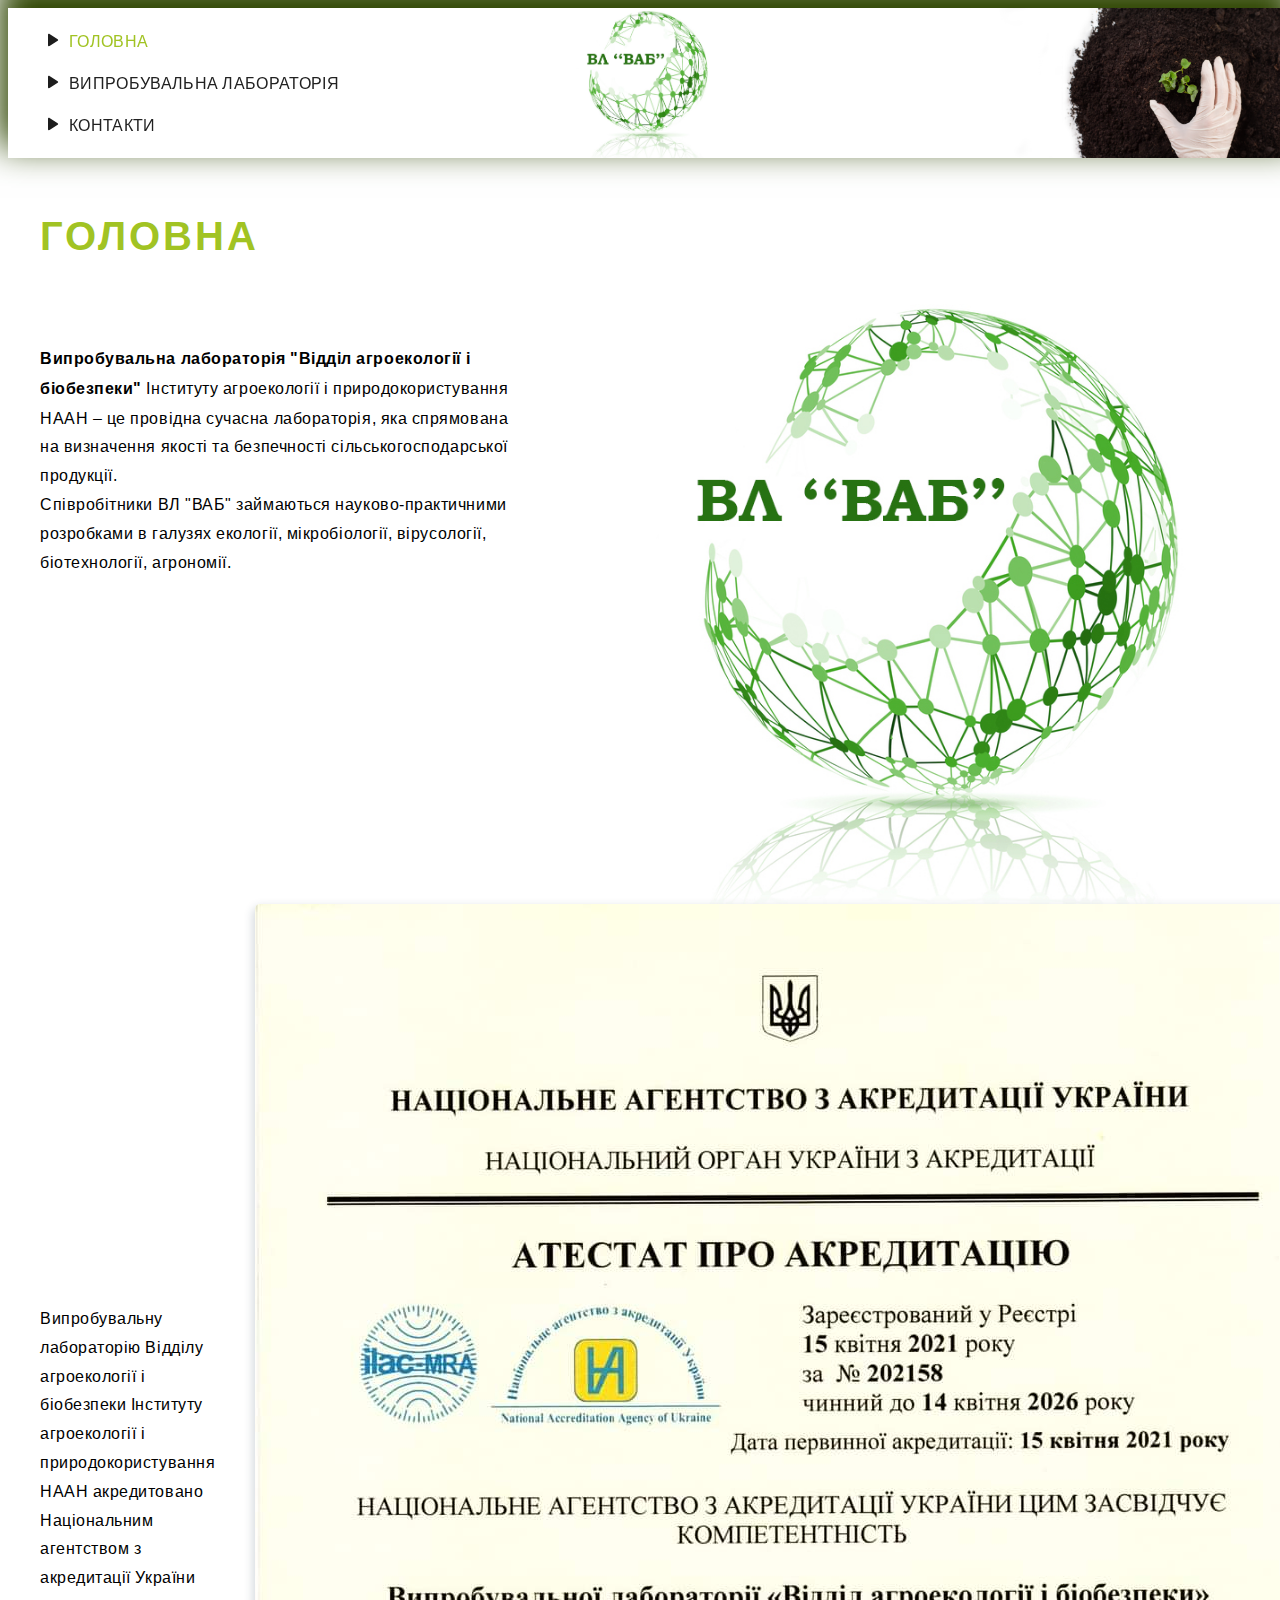
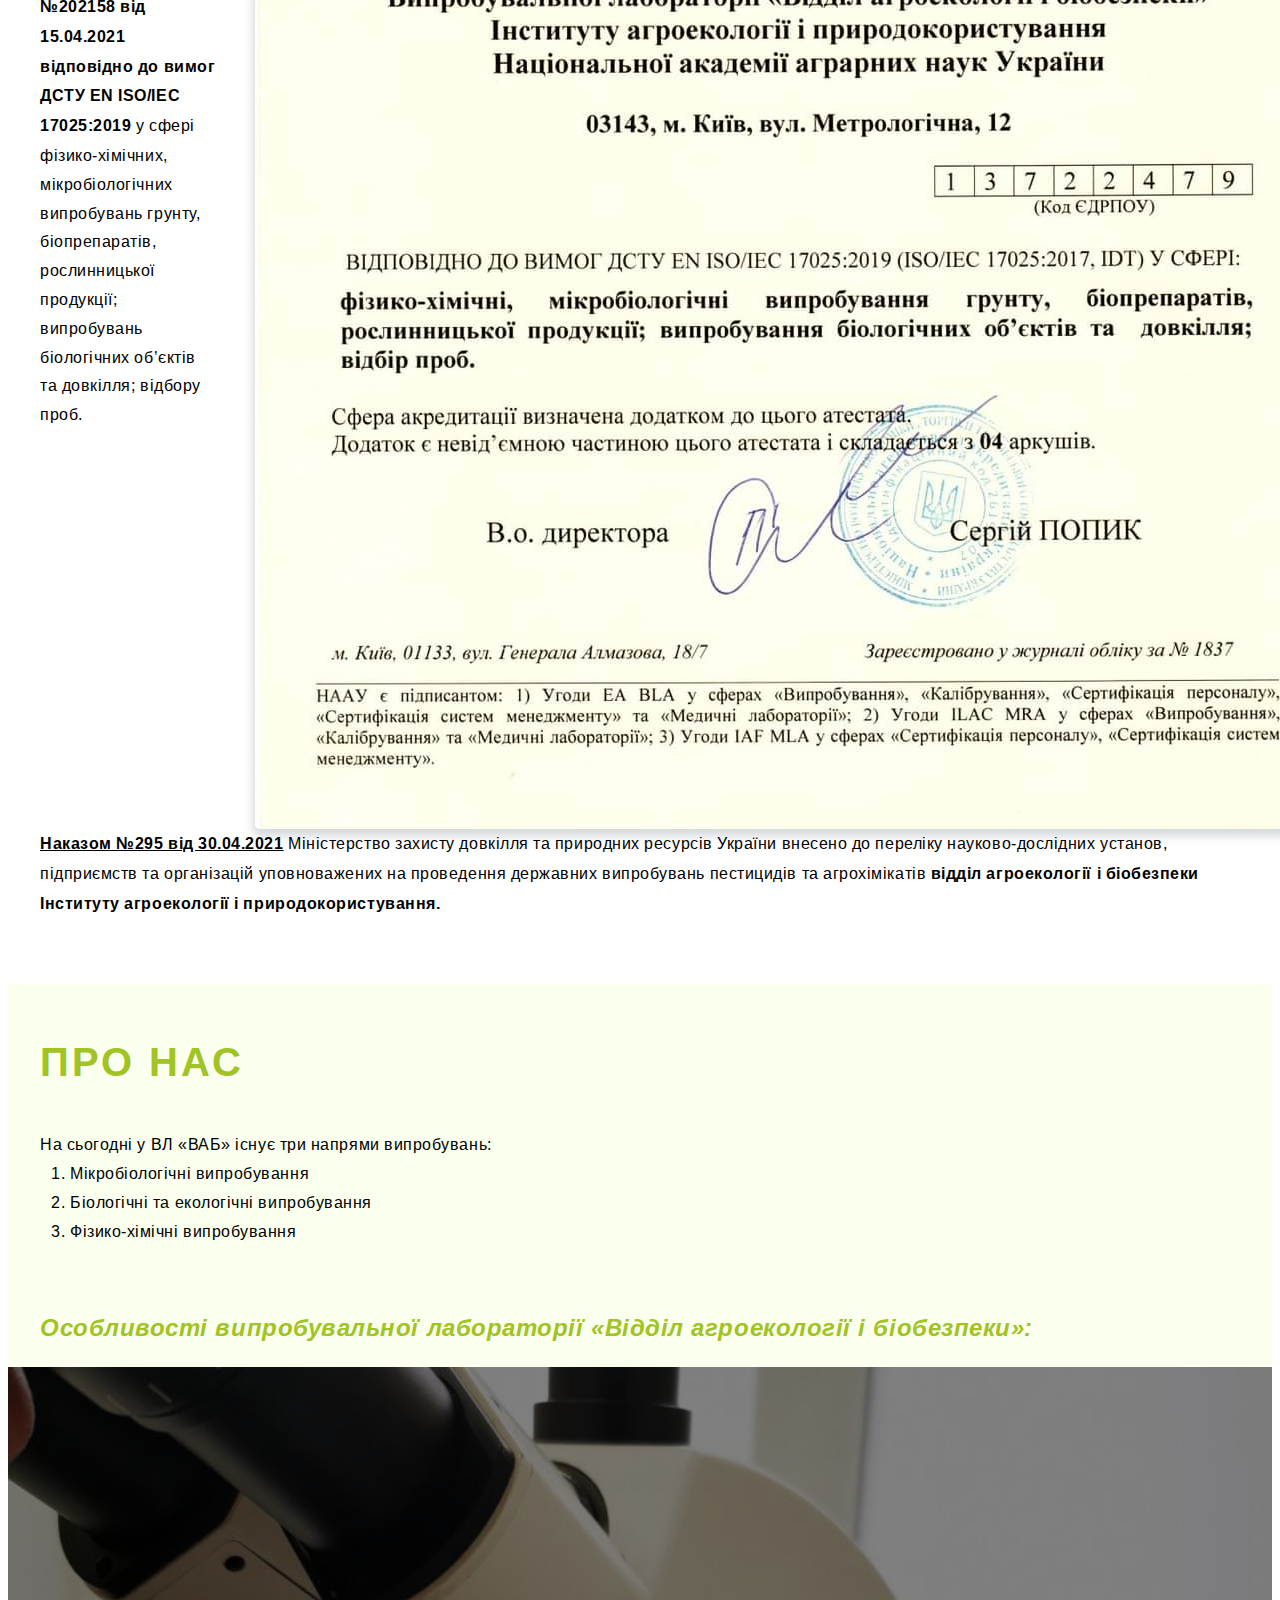
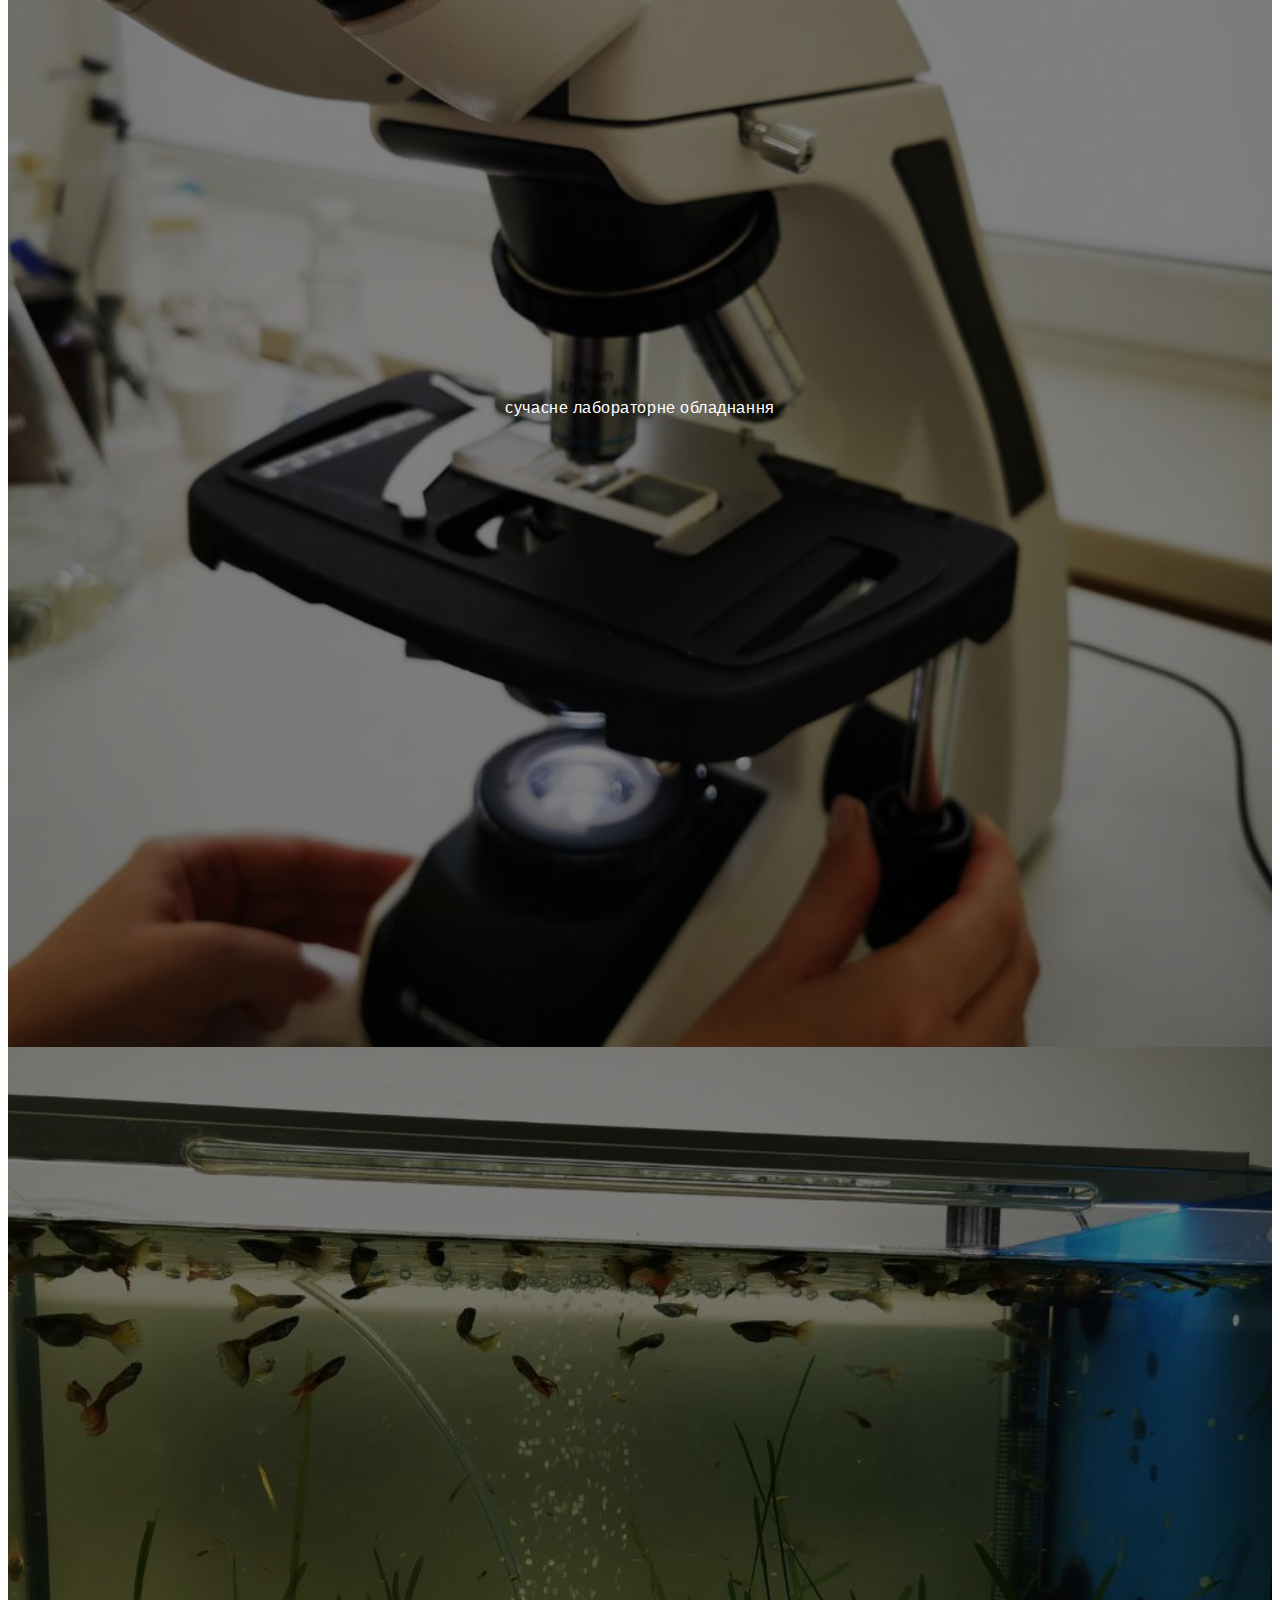
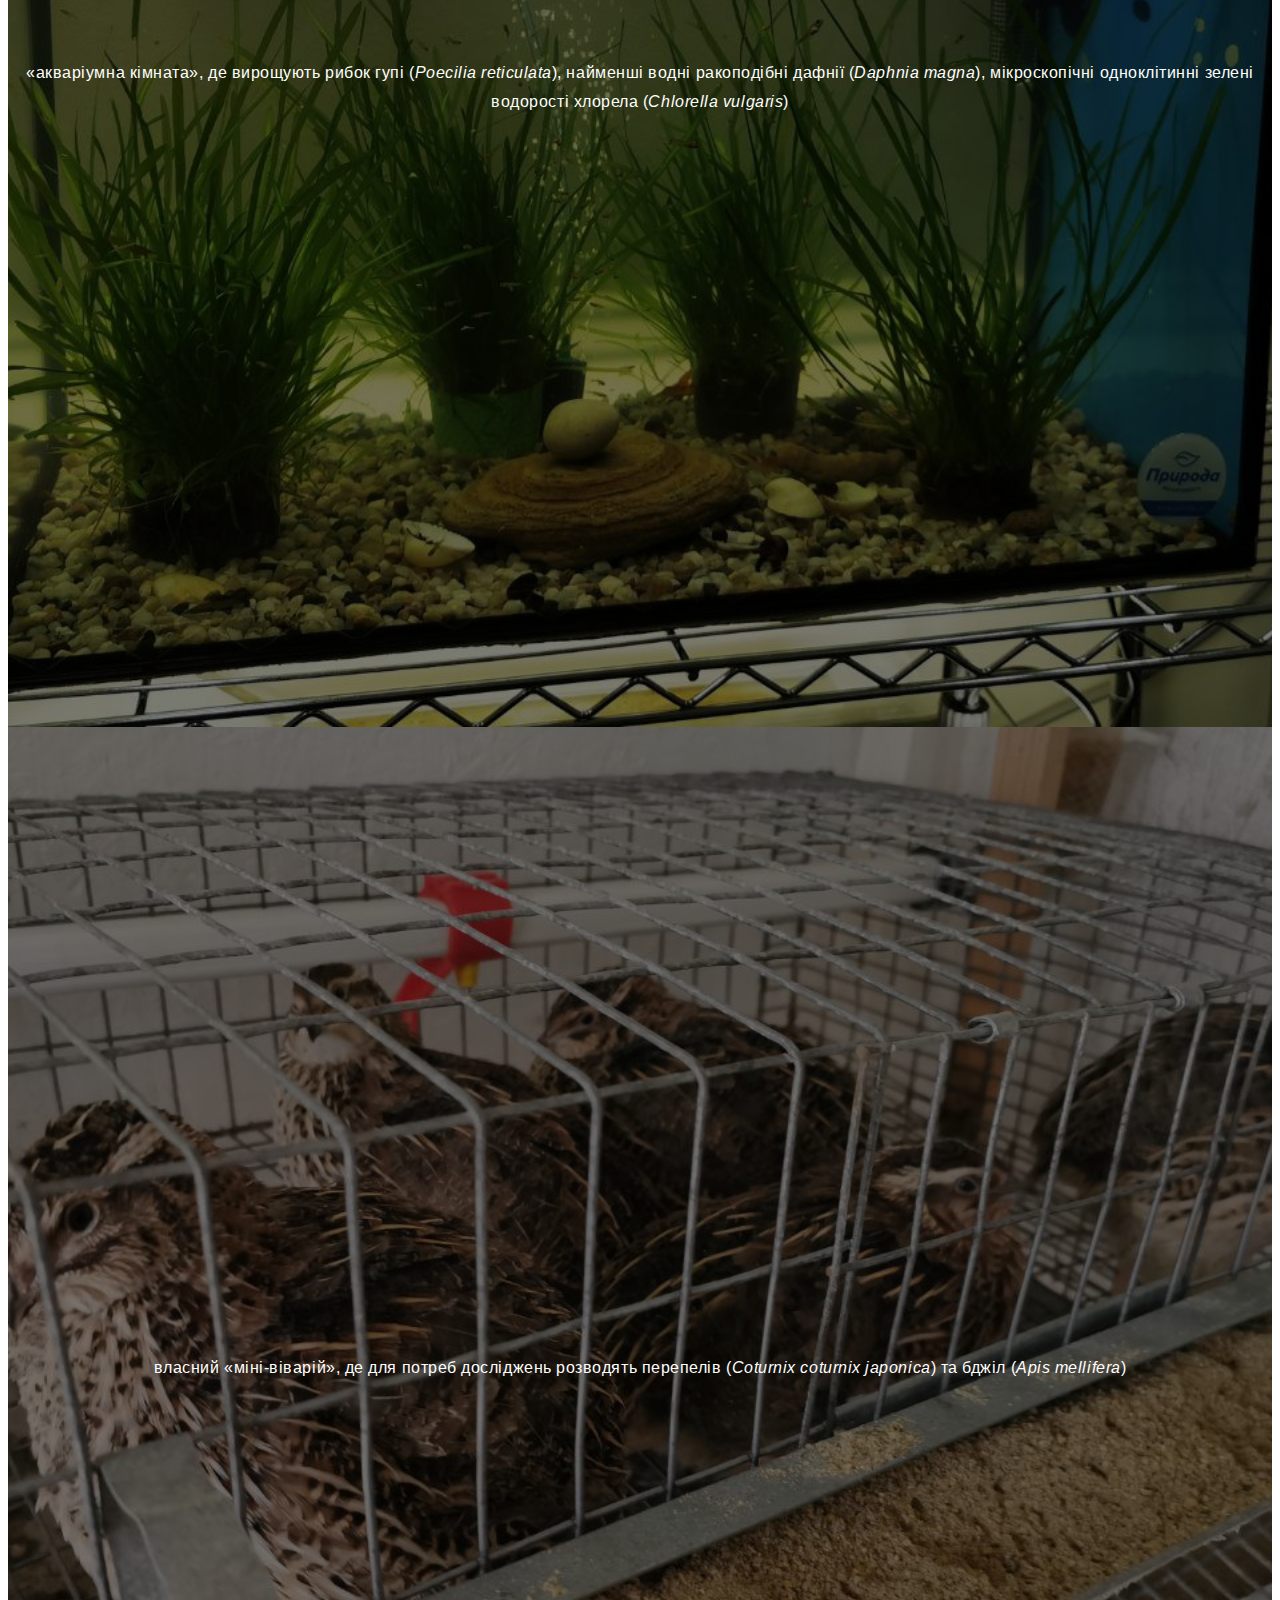
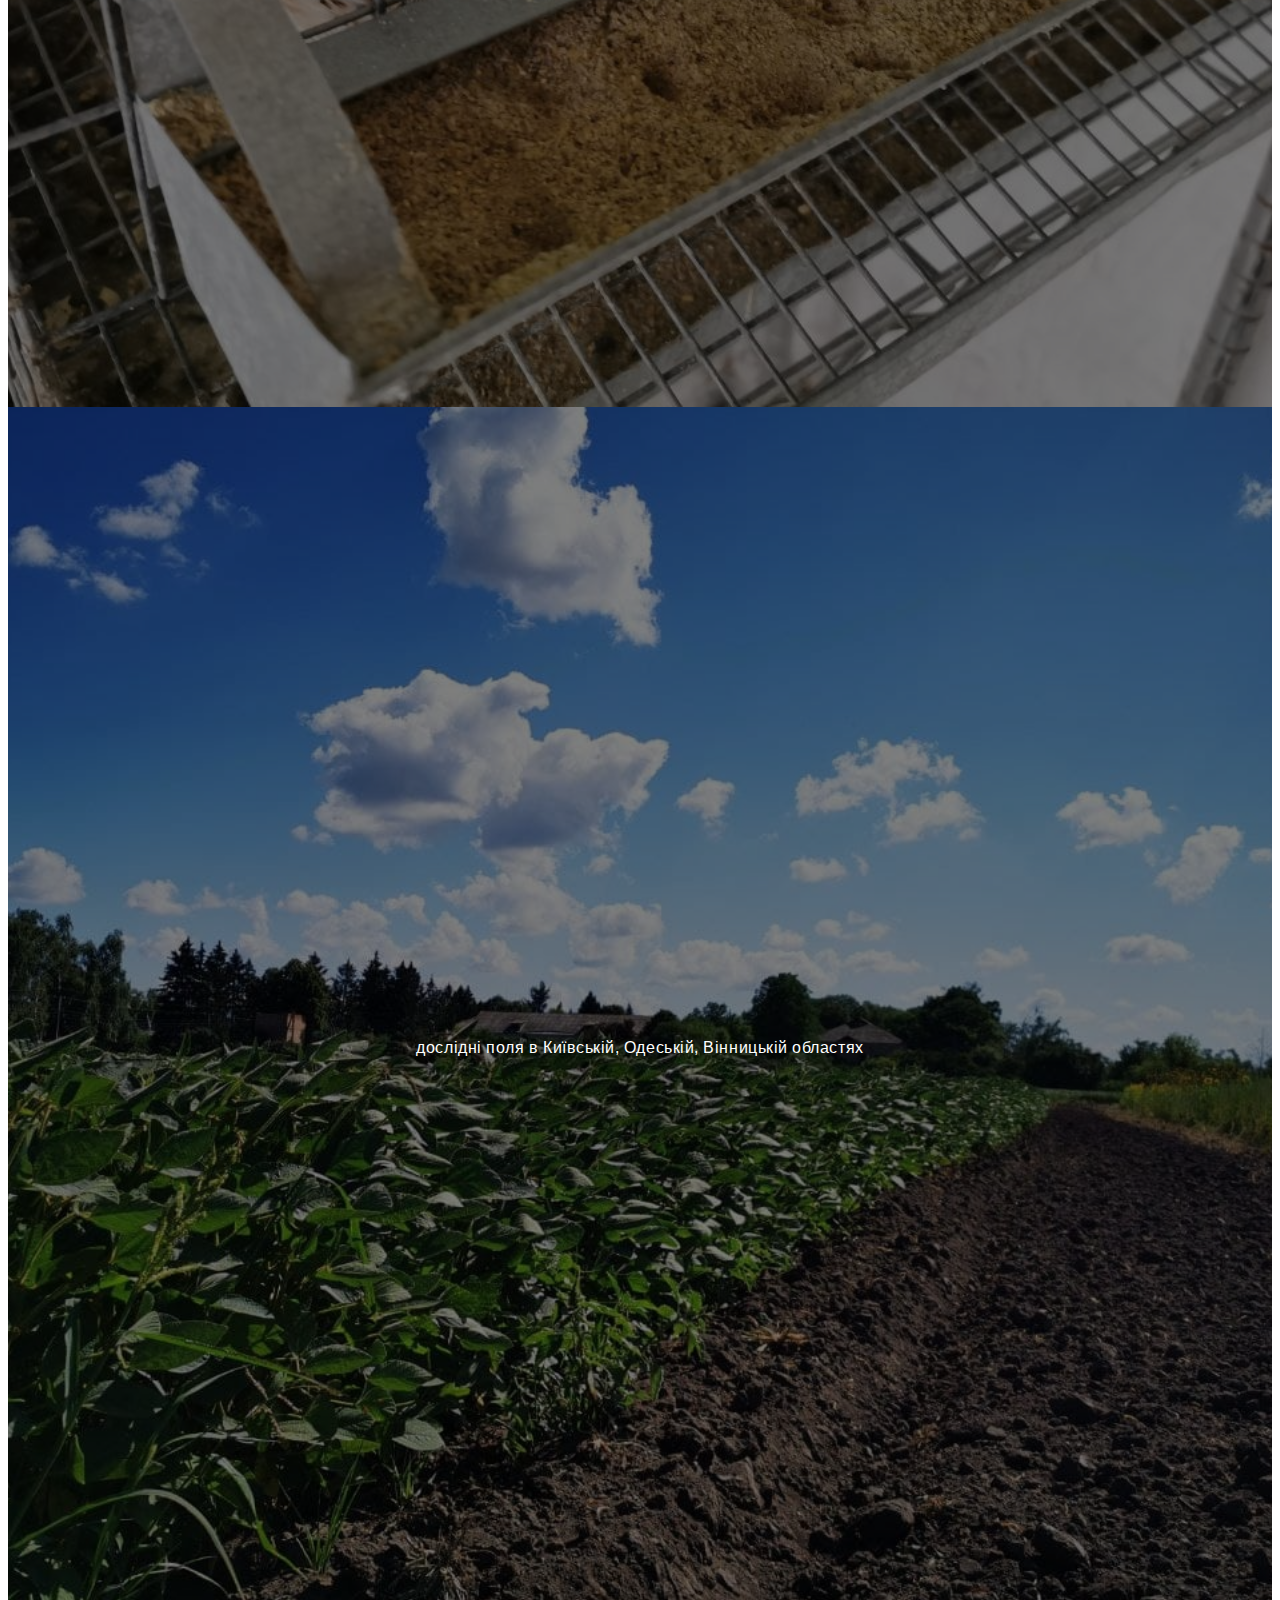
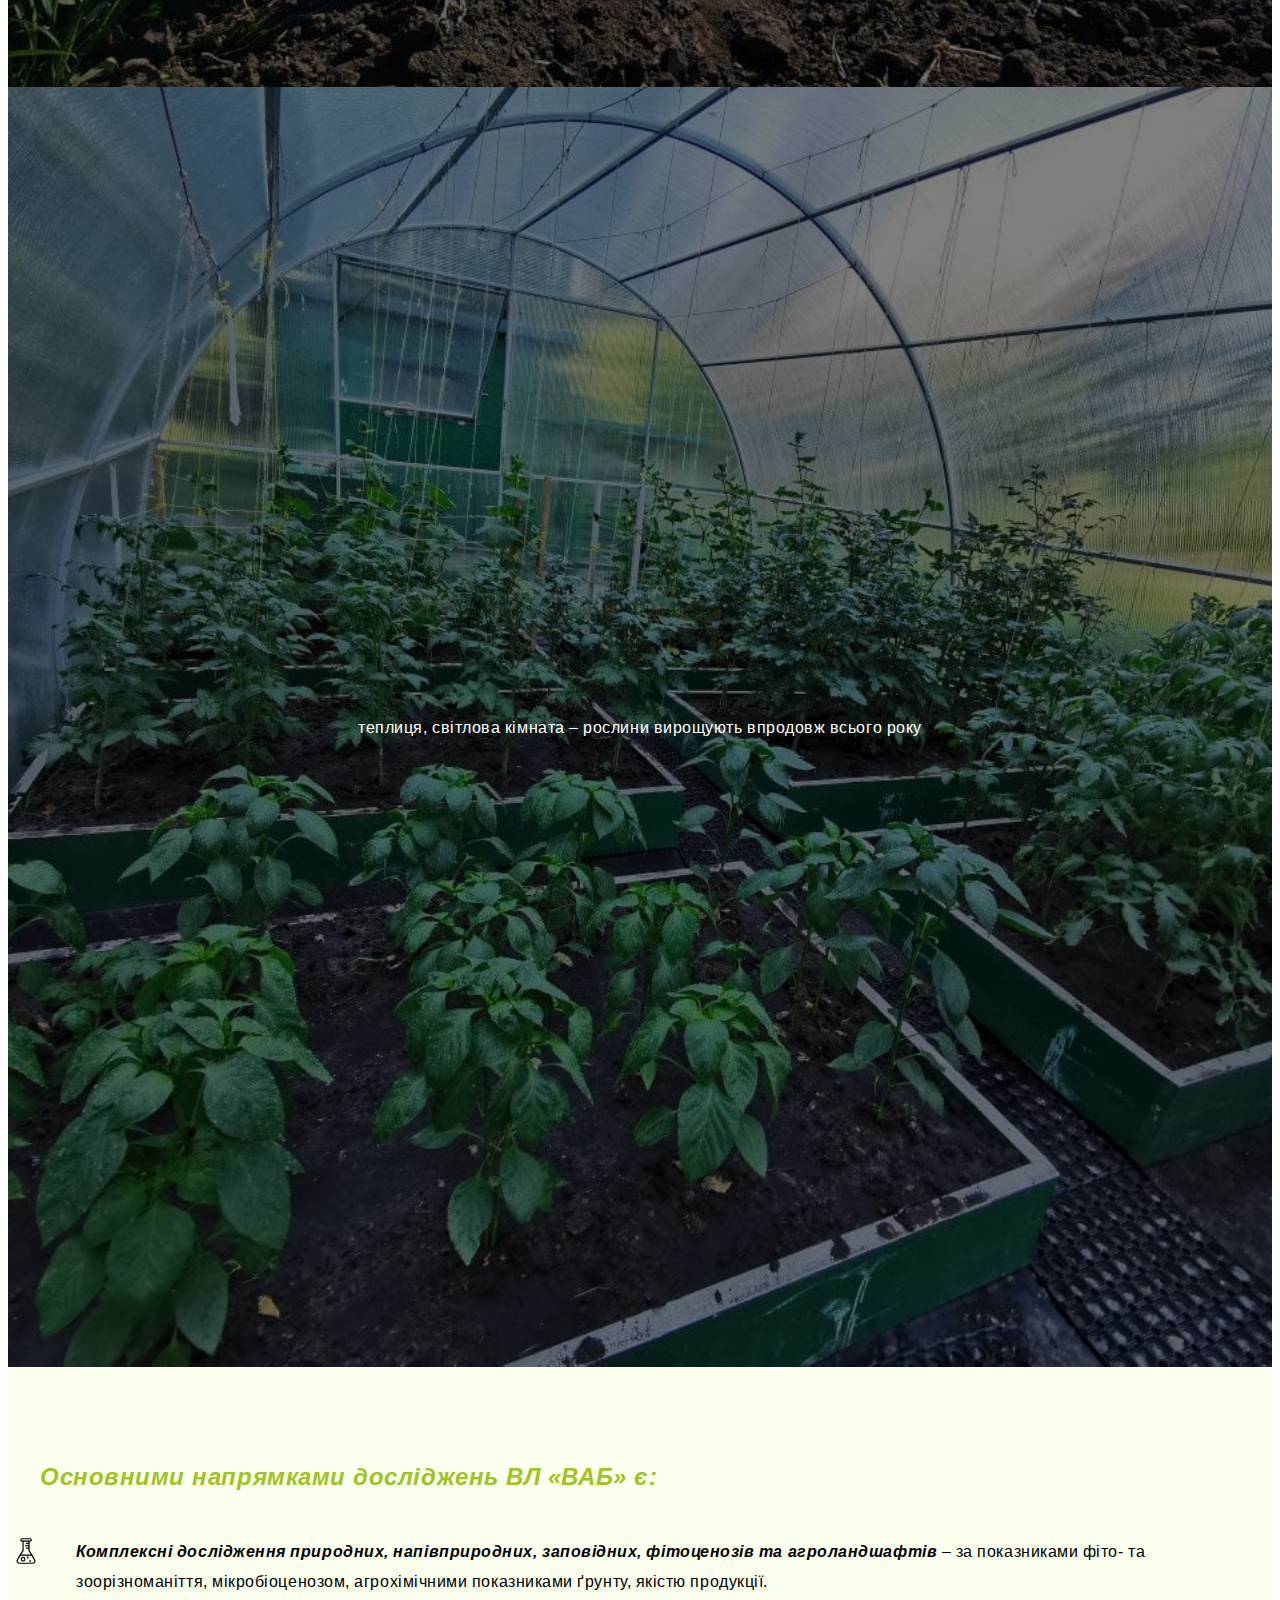
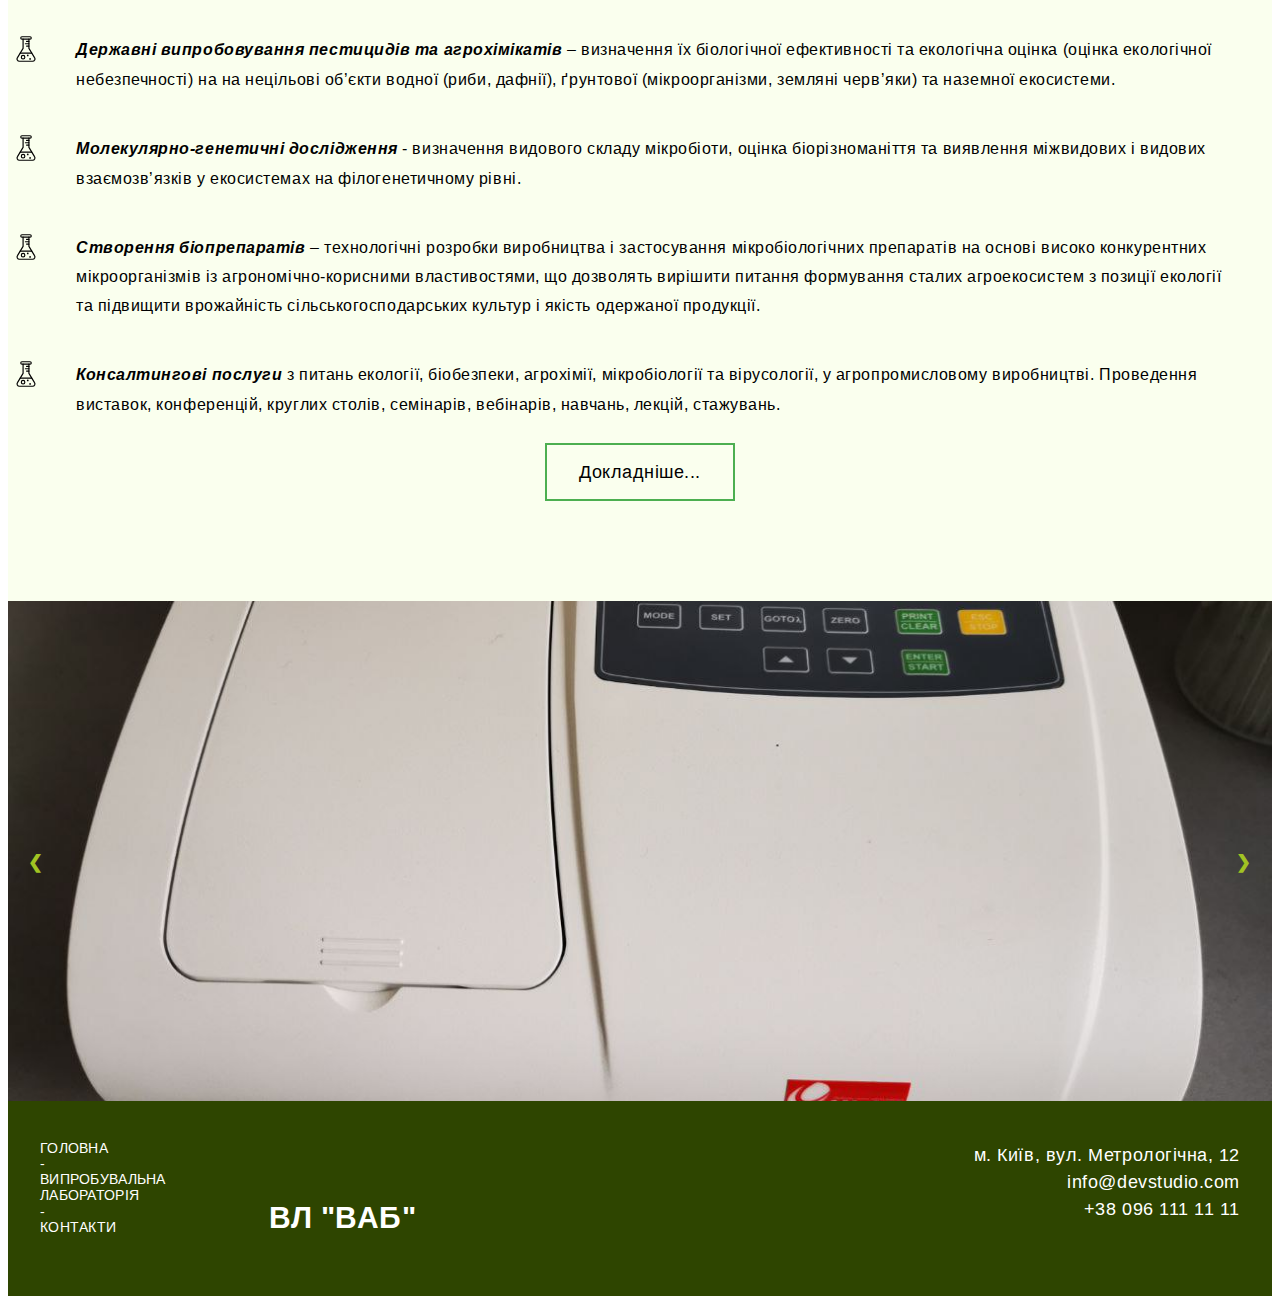
==== commit b71c1f9e: "change about-page styles" ====
--- a/index.html
+++ b/index.html
@@ -97,24 +97,24 @@
             <img class="logo__bg" src="./src/images/logo-9-2.jpg" alt="лого ВЛ ВАБ"/>
           </div>
           <div class="atestat__content">
+            <p class="about__text about__text--side">
+              Випробувальну лабораторію Відділу агроекології і біобезпеки
+              Інституту агроекології і природокористування НААН акредитовано
+              Національним агентством з акредитації України
+              <b
+              >№202158 від 15.04.2021 відповідно до вимог ДСТУ EN ISO/IEC
+              17025:2019</b
+              >
+              у сфері фізико-хімічних, мікробіологічних випробувань грунту,
+              біопрепаратів, рослинницької продукції; випробувань біологічних
+              об’єктів та довкілля; відбору проб.
+            </p>
             <img
               class="atestat lightbox__min-image"
               src="./src/images/atestat.jpg"
               alt="Атестат про акредитацію"
               data-source="./src/images/atestat.jpg"
             />
-            <p class="about__text about__text--side">
-              Випробувальну лабораторію Відділу агроекології і біобезпеки
-              Інституту агроекології і природокористування НААН акредитовано
-              Національним агентством з акредитації України
-              <b
-                >№202158 від 15.04.2021 відповідно до вимог ДСТУ EN ISO/IEC
-                17025:2019</b
-              >
-              у сфері фізико-хімічних, мікробіологічних випробувань грунту,
-              біопрепаратів, рослинницької продукції; випробувань біологічних
-              об’єктів та довкілля; відбору проб.
-            </p>
           </div>
           <div class="lightbox">
             <div class="lightbox__overlay"></div>
@@ -410,23 +410,20 @@
 
     <footer class="footer">
       <div class="container">
-        <div>
+        <div class='footer__wrapper'>
           <ul class="footer__menu">
             <li class="footer__menu__item">
               <a href="./index.html">Головна</a>
             </li>
-            <li class="footer__menu__item">|</li>
+            <li>-</li>
             <li class="footer__menu__item">
               <a href="./src/lab.html">Випробувальна лабораторія</a>
             </li>
-            <li class="footer__menu__item">|</li>
+            <li>-</li>
             <li class="footer__menu__item">
               <a href="./src/contacts.html">Контакти</a>
             </li>
           </ul>
-          <!-- <a class="logo" href="./index.html">
-            <img src="№" alt="Відділ агроекології і біобезпеки" />
-          </a> -->
           <p class="footer__text">ВЛ "ВАБ"</p>
         </div>
         <address class="footer__contacts">
--- a/src/sass/main.css
+++ b/src/sass/main.css
@@ -80,10 +80,6 @@
   .container {
     max-width: 1200px;
   }
-}
-
-.container div {
-  margin-bottom: 40px;
 }
 
 .section {
@@ -805,6 +801,43 @@
   }
 }
 
+@media screen and (min-width: 768px) {
+  .atestat__content {
+    display: -webkit-box;
+    display: -ms-flexbox;
+    display: flex;
+    -webkit-box-align: center;
+        -ms-flex-align: center;
+            align-items: center;
+  }
+}
+
+.atestat {
+  -webkit-box-shadow: 0px 5px 10px 2px rgba(34, 60, 80, 0.2);
+          box-shadow: 0px 5px 10px 2px rgba(34, 60, 80, 0.2);
+  border-radius: 5px;
+  cursor: -webkit-zoom-in;
+  cursor: zoom-in;
+  margin: 20px 0 40px;
+  -webkit-transition: -webkit-transform var(--animation);
+  transition: -webkit-transform var(--animation);
+  transition: transform var(--animation);
+  transition: transform var(--animation), -webkit-transform var(--animation);
+}
+
+@media screen and (min-width: 768px) {
+  .atestat {
+    width: 40%;
+    margin: 0 40px;
+  }
+}
+
+@media screen and (min-width: 1280px) {
+  .atestat {
+    width: 200%;
+  }
+}
+
 .nakaz__link {
   text-decoration: underline;
 }
@@ -878,49 +911,6 @@
 
 .about__text__item {
   margin-left: 30px;
-}
-
-@media screen and (min-width: 768px) {
-  .atestat__content {
-    display: -webkit-box;
-    display: -ms-flexbox;
-    display: flex;
-    -webkit-box-align: center;
-        -ms-flex-align: center;
-            align-items: center;
-  }
-}
-
-.atestat {
-  -webkit-box-shadow: 0px 0px 5px 1px var(--light-green-color);
-          box-shadow: 0px 0px 5px 1px var(--light-green-color);
-  border-radius: 5px;
-  cursor: -webkit-zoom-in;
-  cursor: zoom-in;
-  -webkit-transition: -webkit-transform var(--animation);
-  transition: -webkit-transform var(--animation);
-  transition: transform var(--animation);
-  transition: transform var(--animation), -webkit-transform var(--animation);
-}
-
-.atestat-clicked {
-  -webkit-transform: scale(2);
-          transform: scale(2);
-  cursor: -webkit-zoom-out;
-  cursor: zoom-out;
-}
-
-@media screen and (min-width: 768px) {
-  .atestat {
-    width: 40%;
-    margin: 0 40px;
-  }
-}
-
-@media screen and (min-width: 1280px) {
-  .atestat {
-    width: 200%;
-  }
 }
 
 .about-us {
@@ -1167,53 +1157,51 @@
   color: #fff;
 }
 
+.footer__wrapper {
+  display: -webkit-box;
+  display: -ms-flexbox;
+  display: flex;
+  margin-bottom: 20px;
+}
+
 .footer__menu {
   display: -webkit-box;
   display: -ms-flexbox;
   display: flex;
+  -webkit-box-orient: vertical;
+  -webkit-box-direction: normal;
+      -ms-flex-direction: column;
+          flex-direction: column;
   font-size: 14px;
   line-height: 1.14;
   letter-spacing: 0.02em;
   text-transform: uppercase;
-  margin-top: 10px;
-  margin-bottom: 10px;
+  width: 50%;
 }
 
 .footer__menu__item {
   color: #fff;
-  position: relative;
-  -webkit-transition: color 250ms cubic-bezier(0.4, 0, 0.2, 1);
-  transition: color 250ms cubic-bezier(0.4, 0, 0.2, 1);
-}
-
-.footer__menu__item:not(:last-child) {
-  margin-right: 5px;
-}
-
-.footer__menu__item::after {
-  content: "";
-  width: 0;
-  height: 1px;
-  background-color: currentColor;
-  position: absolute;
-  bottom: -1px;
-  left: 0;
-  -webkit-transition: width 250ms cubic-bezier(0.4, 0, 0.2, 1);
-  transition: width 250ms cubic-bezier(0.4, 0, 0.2, 1);
-}
-
-.footer__menu__item:hover::after, .footer__menu__item:focus::after {
-  width: 100%;
 }
 
 .footer__text {
   font-size: 30px;
   font-weight: 700;
+  display: -webkit-box;
+  display: -ms-flexbox;
+  display: flex;
+  -webkit-box-align: end;
+      -ms-flex-align: end;
+          align-items: flex-end;
+  -webkit-box-pack: end;
+      -ms-flex-pack: end;
+          justify-content: end;
+  width: 50%;
 }
 
 .footer__contacts {
   margin-left: auto;
   line-height: 1.5;
   font-style: normal;
+  text-align: end;
 }
 /*# sourceMappingURL=main.css.map */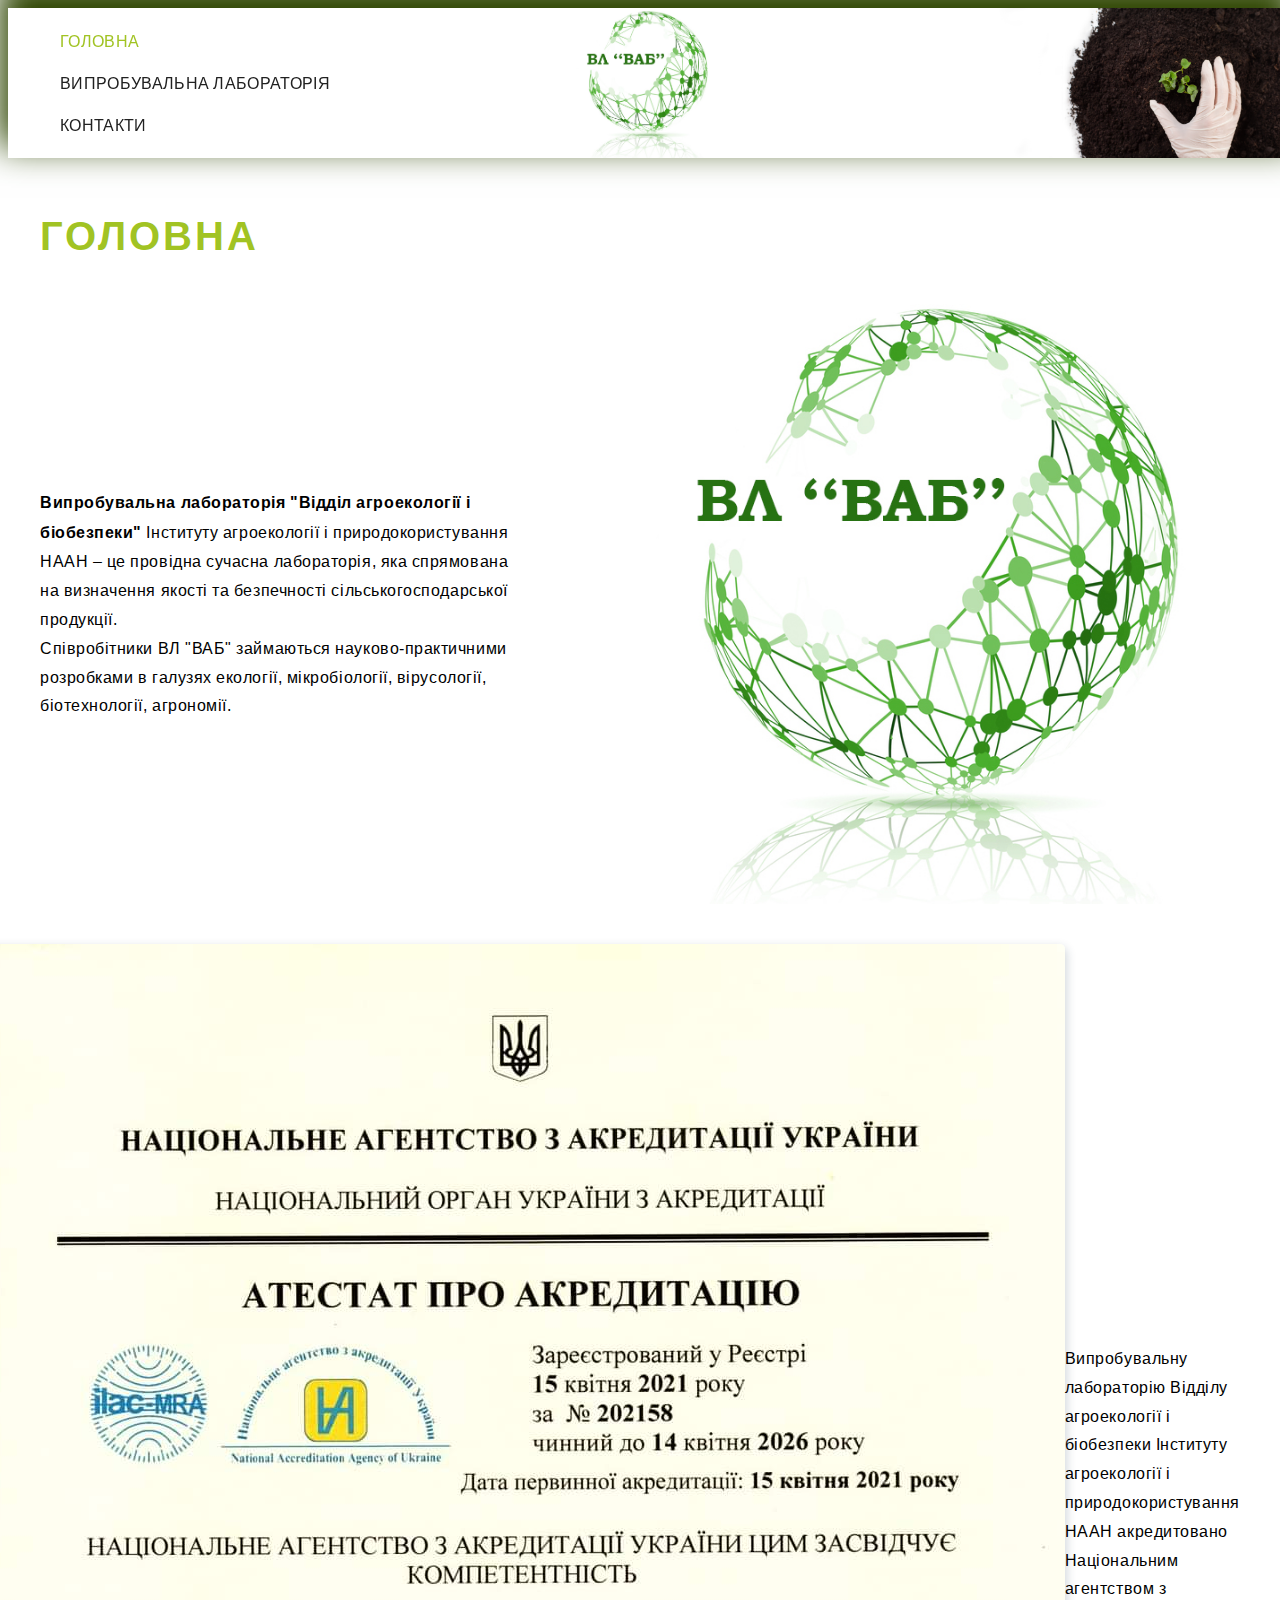
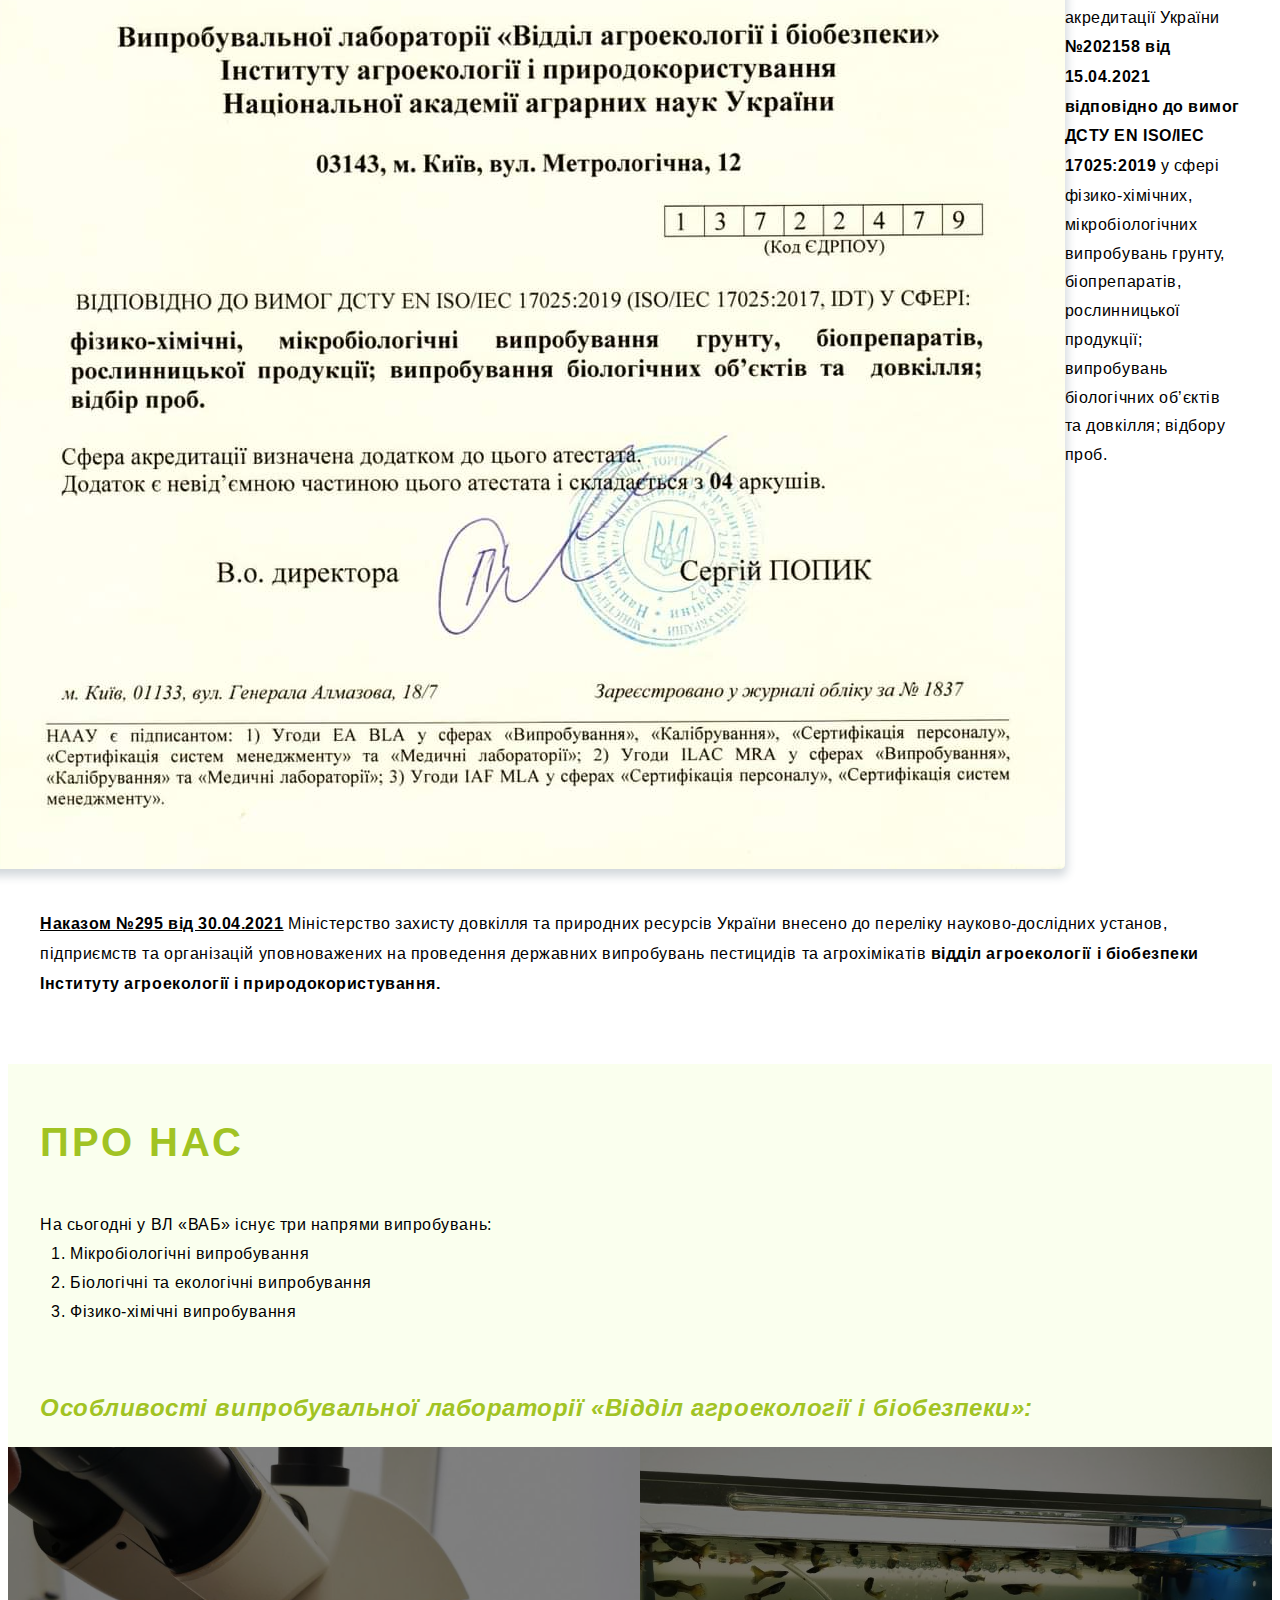
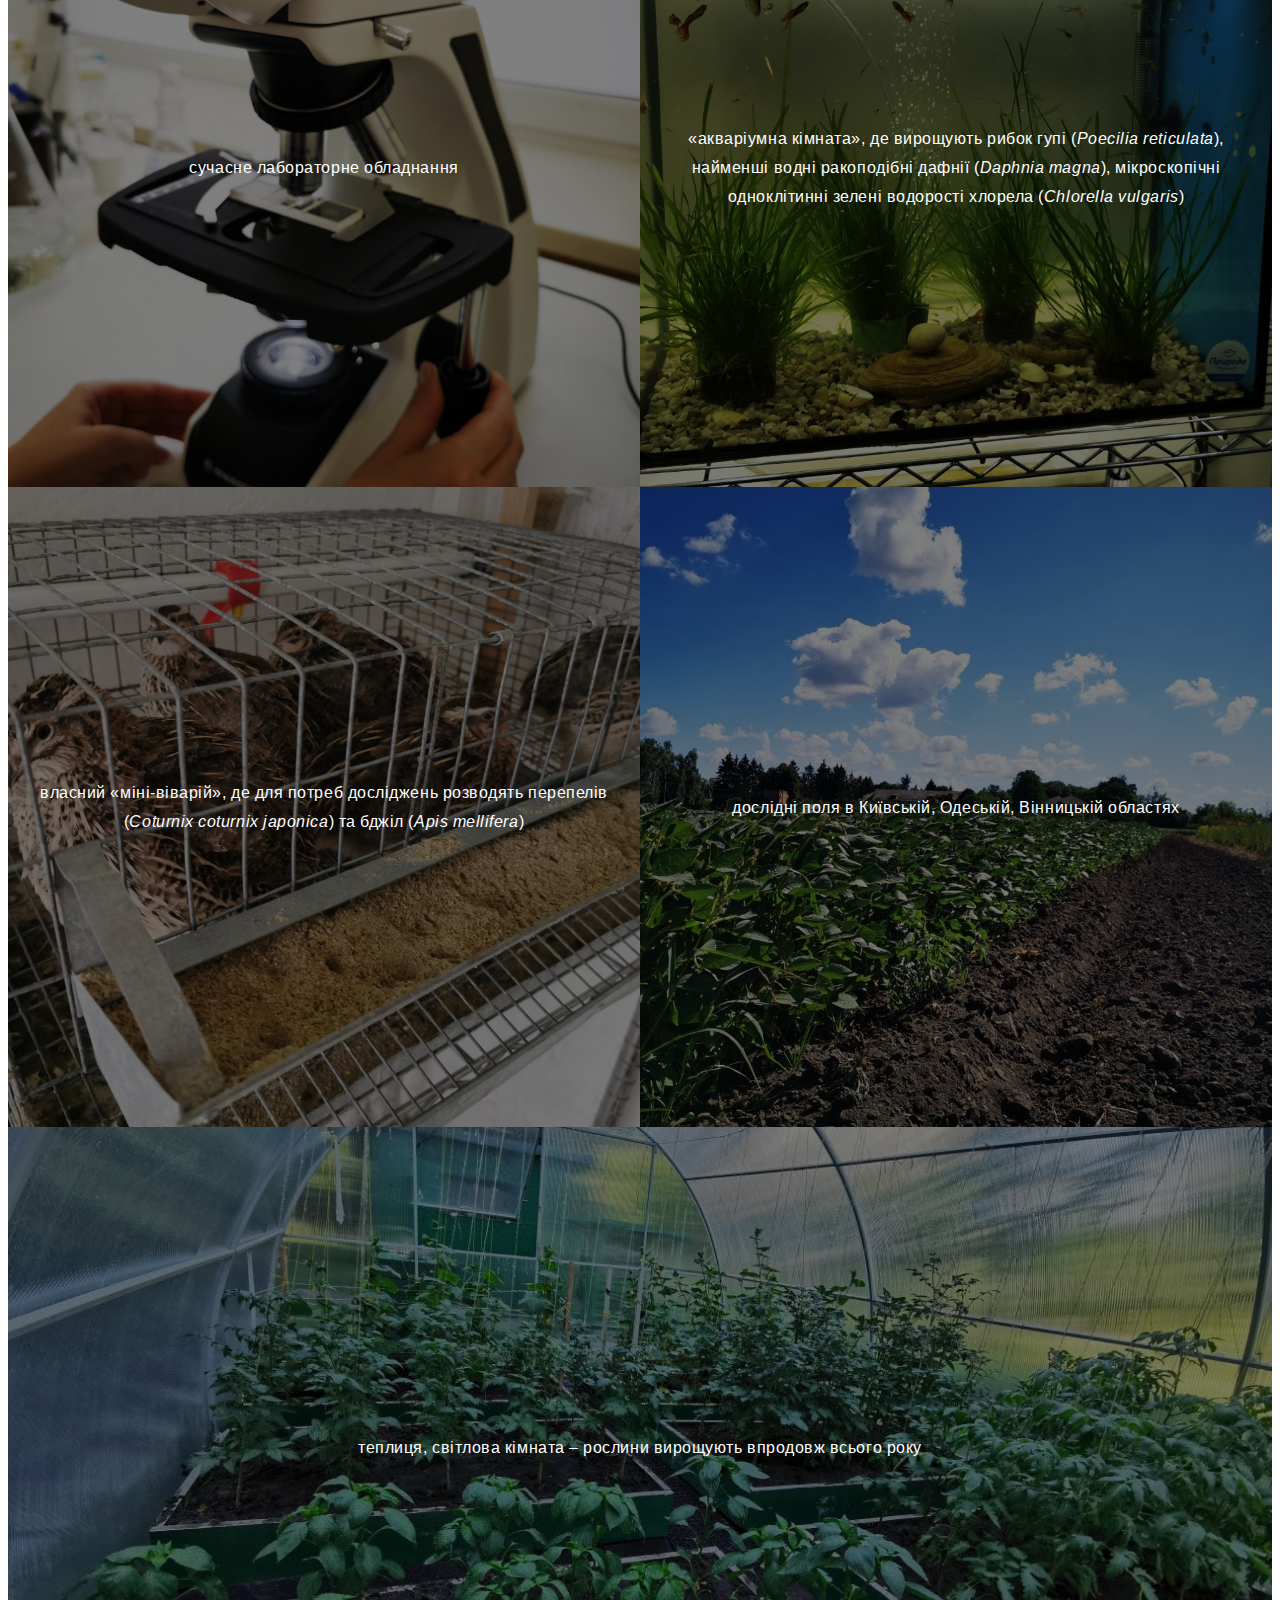
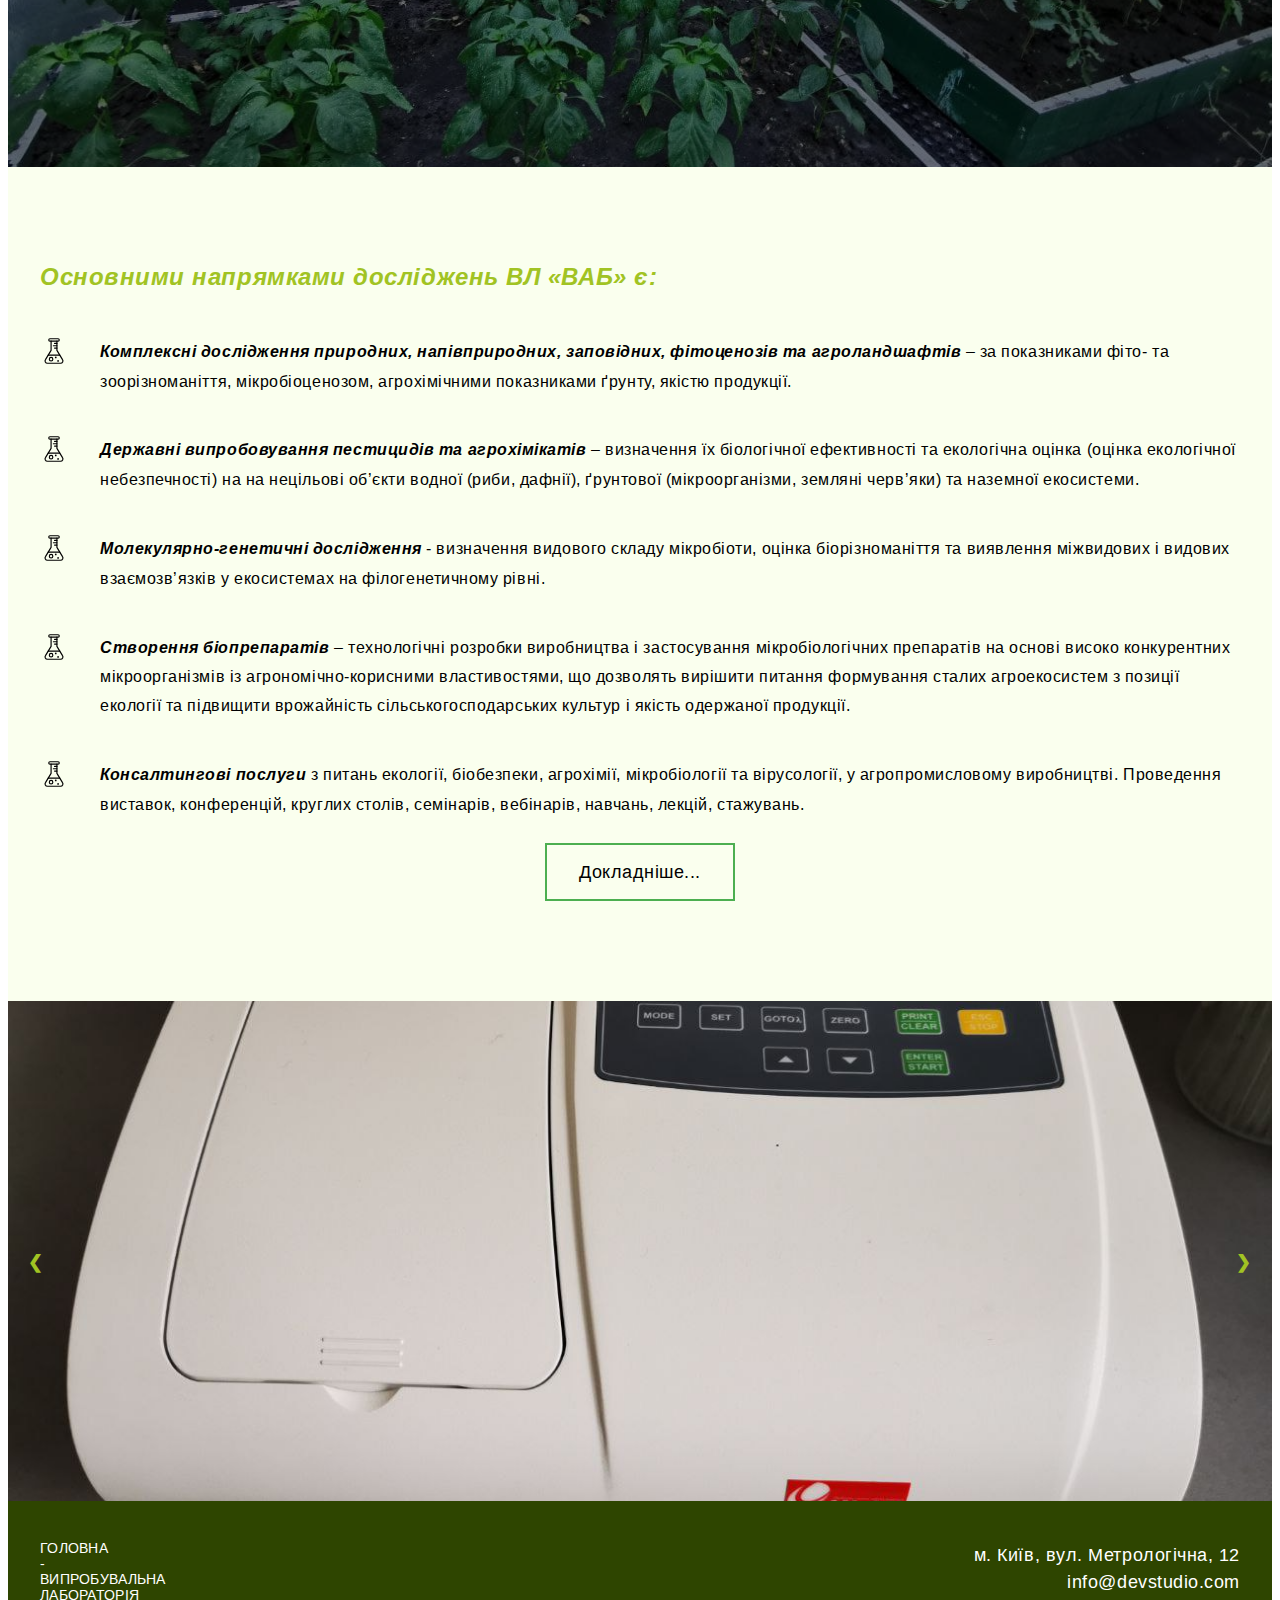
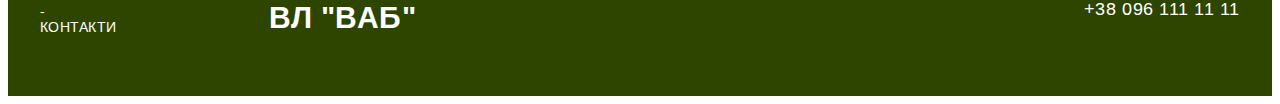
==== commit 0788b2ad: "add green logos" ====
--- a/index.html
+++ b/index.html
@@ -424,6 +424,7 @@
               <a href="./src/contacts.html">Контакти</a>
             </li>
           </ul>
+          <!-- <img src="./src/images/logo-9-2-green.jpg" alt="Відділ агроекології і біобезпеки" /> -->
           <p class="footer__text">ВЛ "ВАБ"</p>
         </div>
         <address class="footer__contacts">
--- a/src/sass/main.css
+++ b/src/sass/main.css
@@ -404,7 +404,7 @@
 
 .header {
   height: 60px;
-  background-color: rgba(255, 255, 255, 0.98);
+  background-color: white;
   -webkit-box-shadow: 0px -20px 34px 9px #2e4500;
           box-shadow: 0px -20px 34px 9px #2e4500;
   position: fixed;
@@ -442,8 +442,8 @@
     background-image: url("../images/test-4.jpg");
   }
   .header-is-scrolled {
-    -webkit-transform: translateY(-100%);
-            transform: translateY(-100%);
+    -webkit-transform: translateY(-101%);
+            transform: translateY(-101%);
   }
 }
 
@@ -486,26 +486,18 @@
   }
   .menu__item {
     color: var(--main-color);
-    padding-top: 12px;
-    padding-bottom: 12px;
+    padding: 12px;
     position: relative;
-    -webkit-transition: color var(--animation);
-    transition: color var(--animation);
-  }
-  .menu__item:hover, .menu__item:focus {
-    color: var(--light-green-color);
-  }
-  .menu__item::before {
-    content: url(./../images/arrow-right.svg);
-    margin: 0 10px 0 0;
     -webkit-transition: all var(--animation);
     transition: all var(--animation);
   }
-  .menu__item:hover::before, .menu__item:focus::before {
-    margin: 0 5px 0 5px;
-    content: url(./../images/arrow-right-2.svg);
-  }
-  .menu__item--active {
+  .menu__item:hover, .menu__item:focus {
+    color: #fff;
+    background-color: var(--medium-green-color);
+  }
+  .menu__item--active,
+  .menu__item--active:hover,
+  .menu__item--active:focus-visible {
     color: var(--light-green-color);
   }
 }
@@ -774,6 +766,16 @@
     -webkit-box-pack: justify;
         -ms-flex-pack: justify;
             justify-content: space-between;
+    margin-bottom: 40px;
+    -webkit-box-align: center;
+        -ms-flex-align: center;
+            align-items: center;
+  }
+  .atestat__content {
+    -webkit-box-orient: horizontal;
+    -webkit-box-direction: reverse;
+        -ms-flex-direction: row-reverse;
+            flex-direction: row-reverse;
   }
 }
 
@@ -798,17 +800,6 @@
   .logo__bg {
     width: 50%;
     margin: 0;
-  }
-}
-
-@media screen and (min-width: 768px) {
-  .atestat__content {
-    display: -webkit-box;
-    display: -ms-flexbox;
-    display: flex;
-    -webkit-box-align: center;
-        -ms-flex-align: center;
-            align-items: center;
   }
 }
 
@@ -828,7 +819,7 @@
 @media screen and (min-width: 768px) {
   .atestat {
     width: 40%;
-    margin: 0 40px;
+    margin: 0;
   }
 }
 
@@ -851,6 +842,13 @@
 
 .research__item {
   padding: 20px 0 20px 36px;
+  position: relative;
+}
+
+@media screen and (min-width: 768px) {
+  .research__item {
+    padding: 20px 0 20px 60px;
+  }
 }
 
 .research__item::before {
@@ -859,12 +857,22 @@
   background-repeat: no-repeat;
   padding: 15px 14px;
   position: absolute;
-  left: 12px;
+  left: 0;
+}
+
+.what-we-have__list {
+  width: 100%;
+  display: -webkit-box;
+  display: -ms-flexbox;
+  display: flex;
+  -ms-flex-wrap: wrap;
+      flex-wrap: wrap;
 }
 
 .what-we-have__item {
   position: relative;
   height: 100vw;
+  width: 100%;
   display: -webkit-box;
   display: -ms-flexbox;
   display: flex;
@@ -874,6 +882,16 @@
   -webkit-box-align: center;
       -ms-flex-align: center;
           align-items: center;
+}
+
+@media screen and (min-width: 768px) {
+  .what-we-have__item {
+    width: 50%;
+    height: 50vw;
+  }
+  .what-we-have__item:last-child {
+    width: 100%;
+  }
 }
 
 .info {
